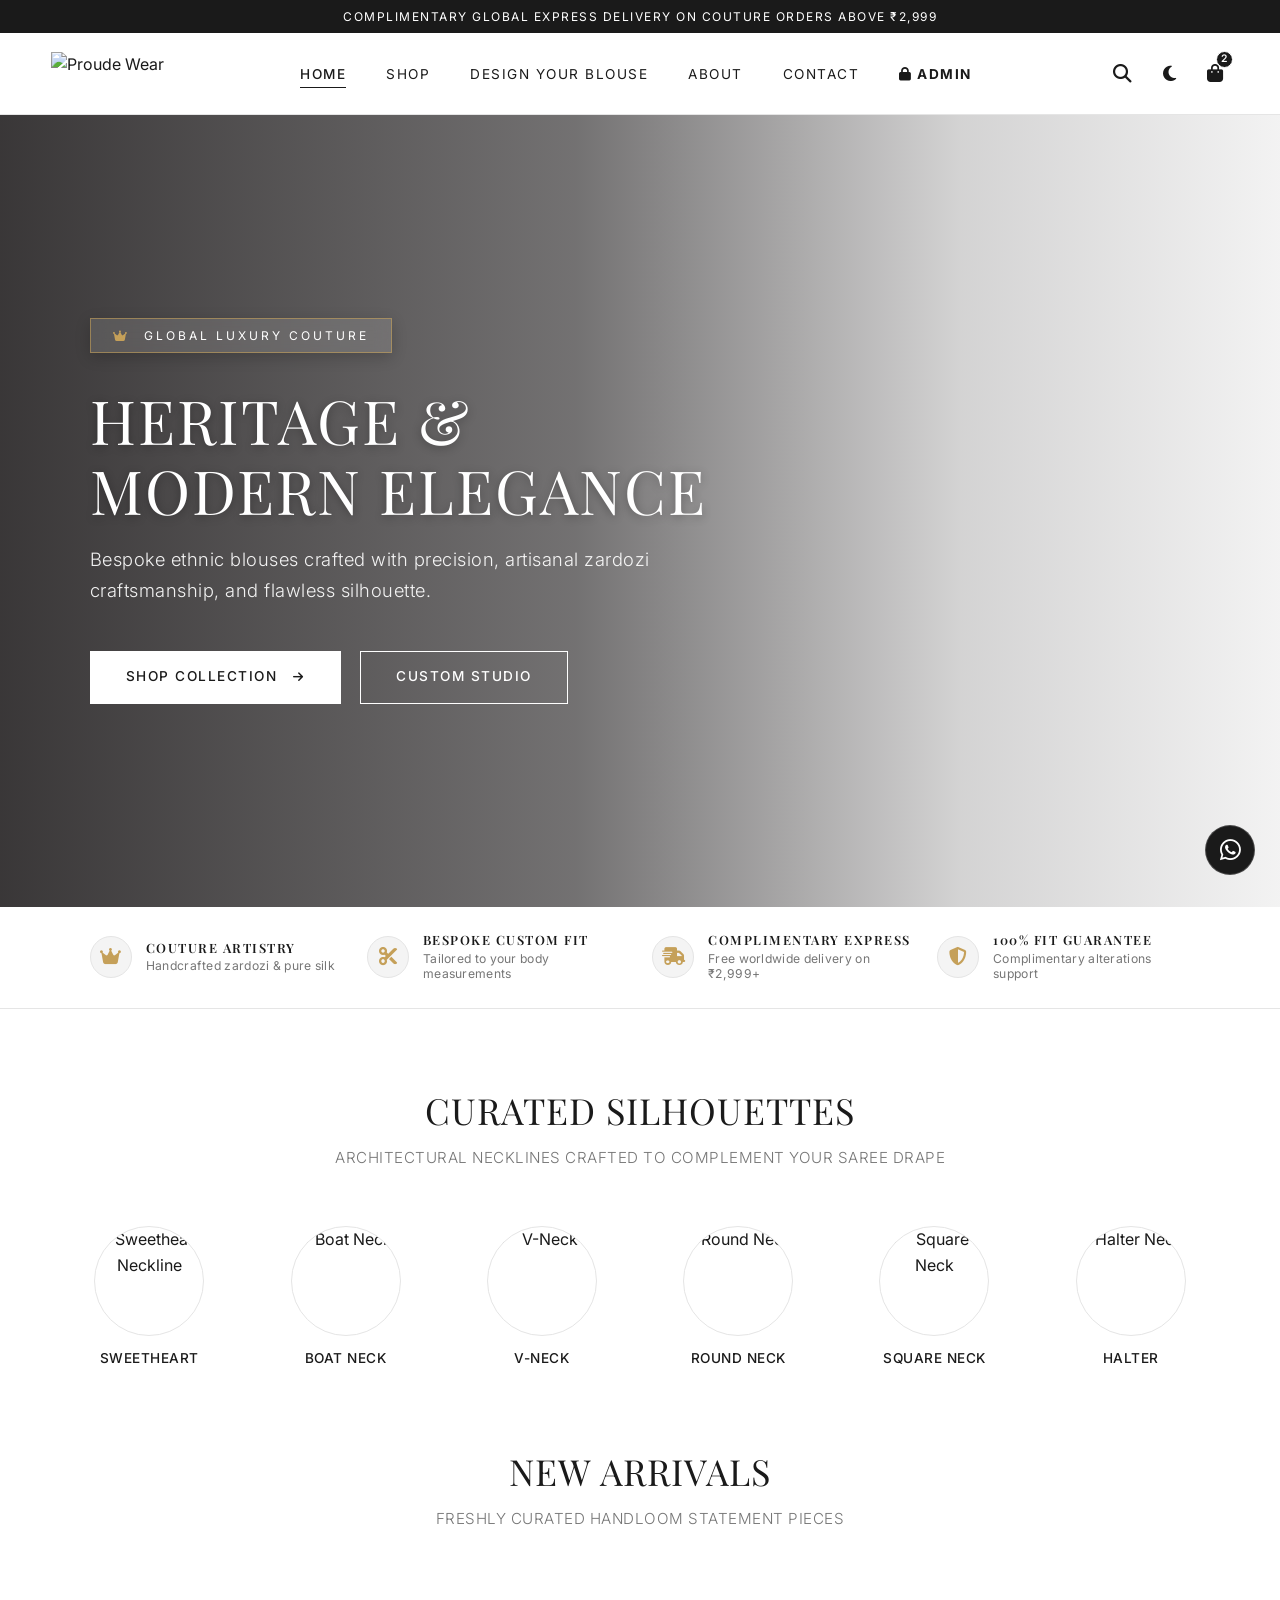
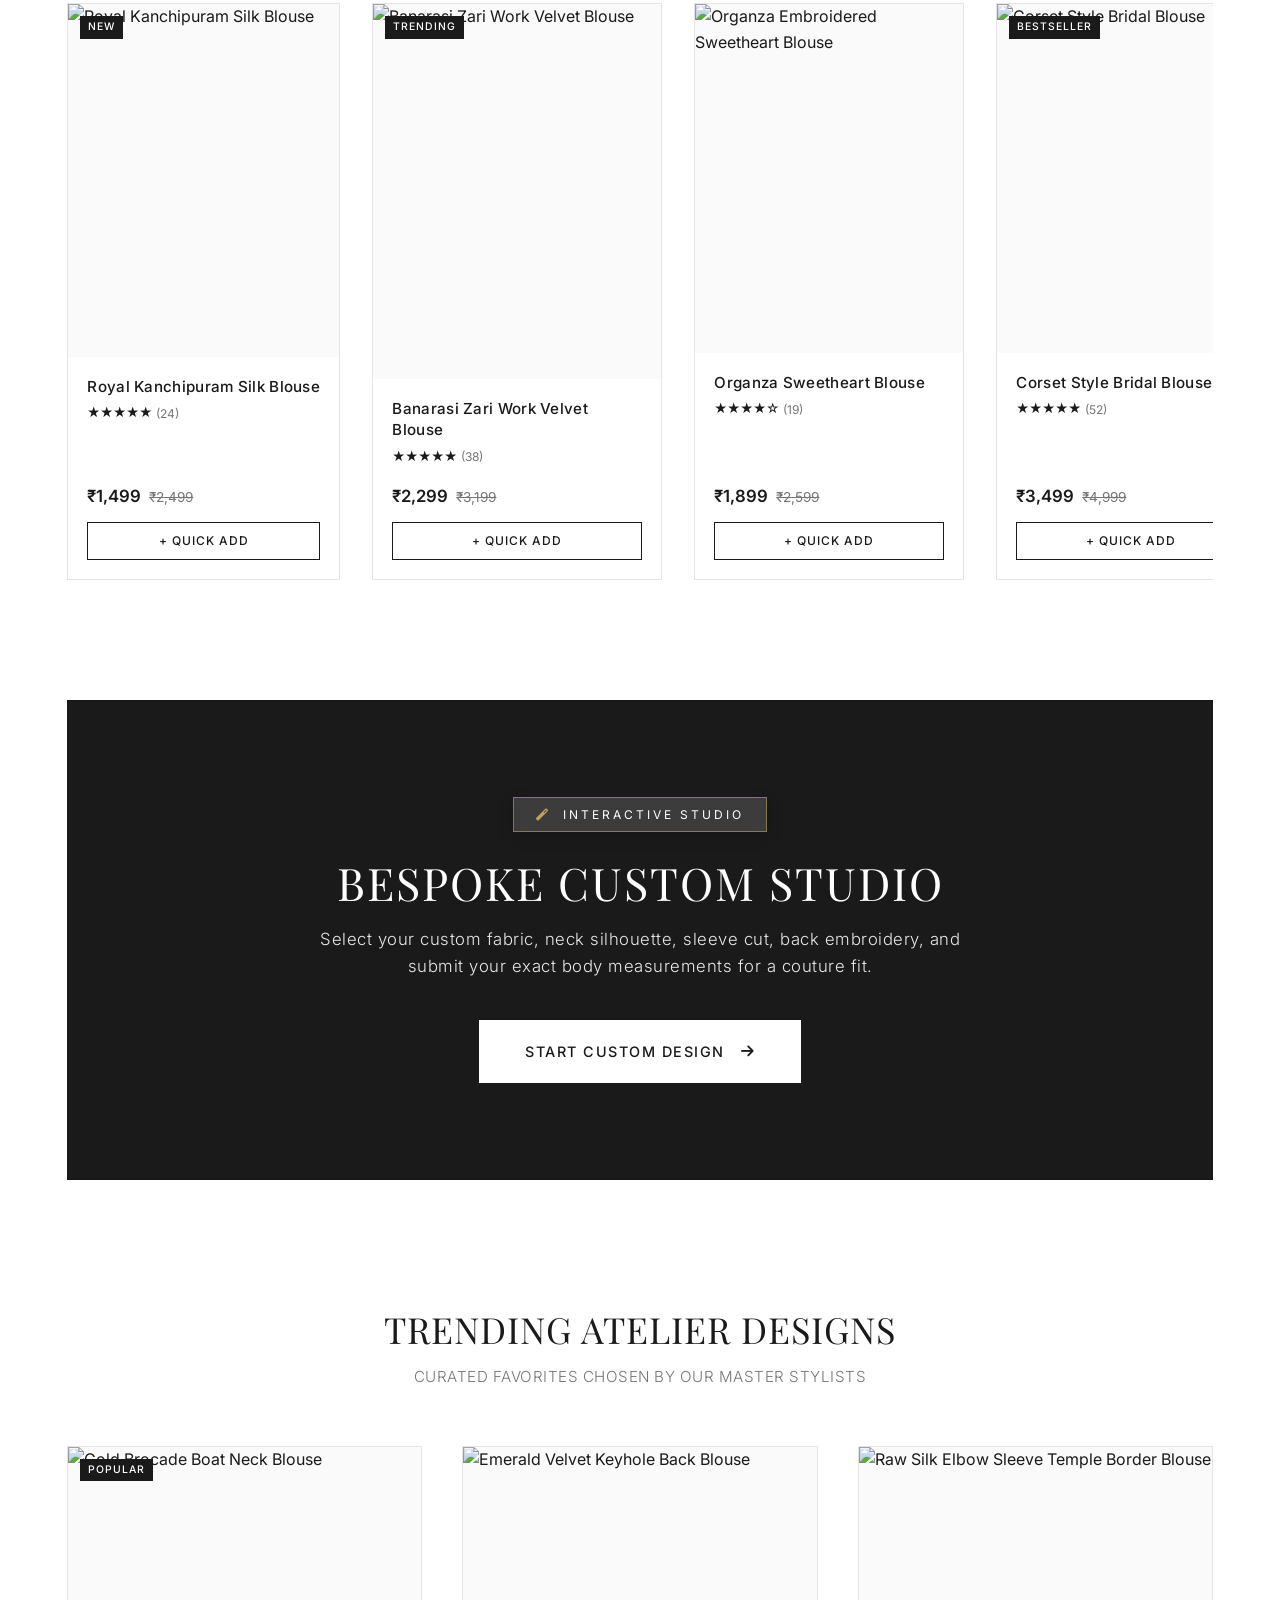
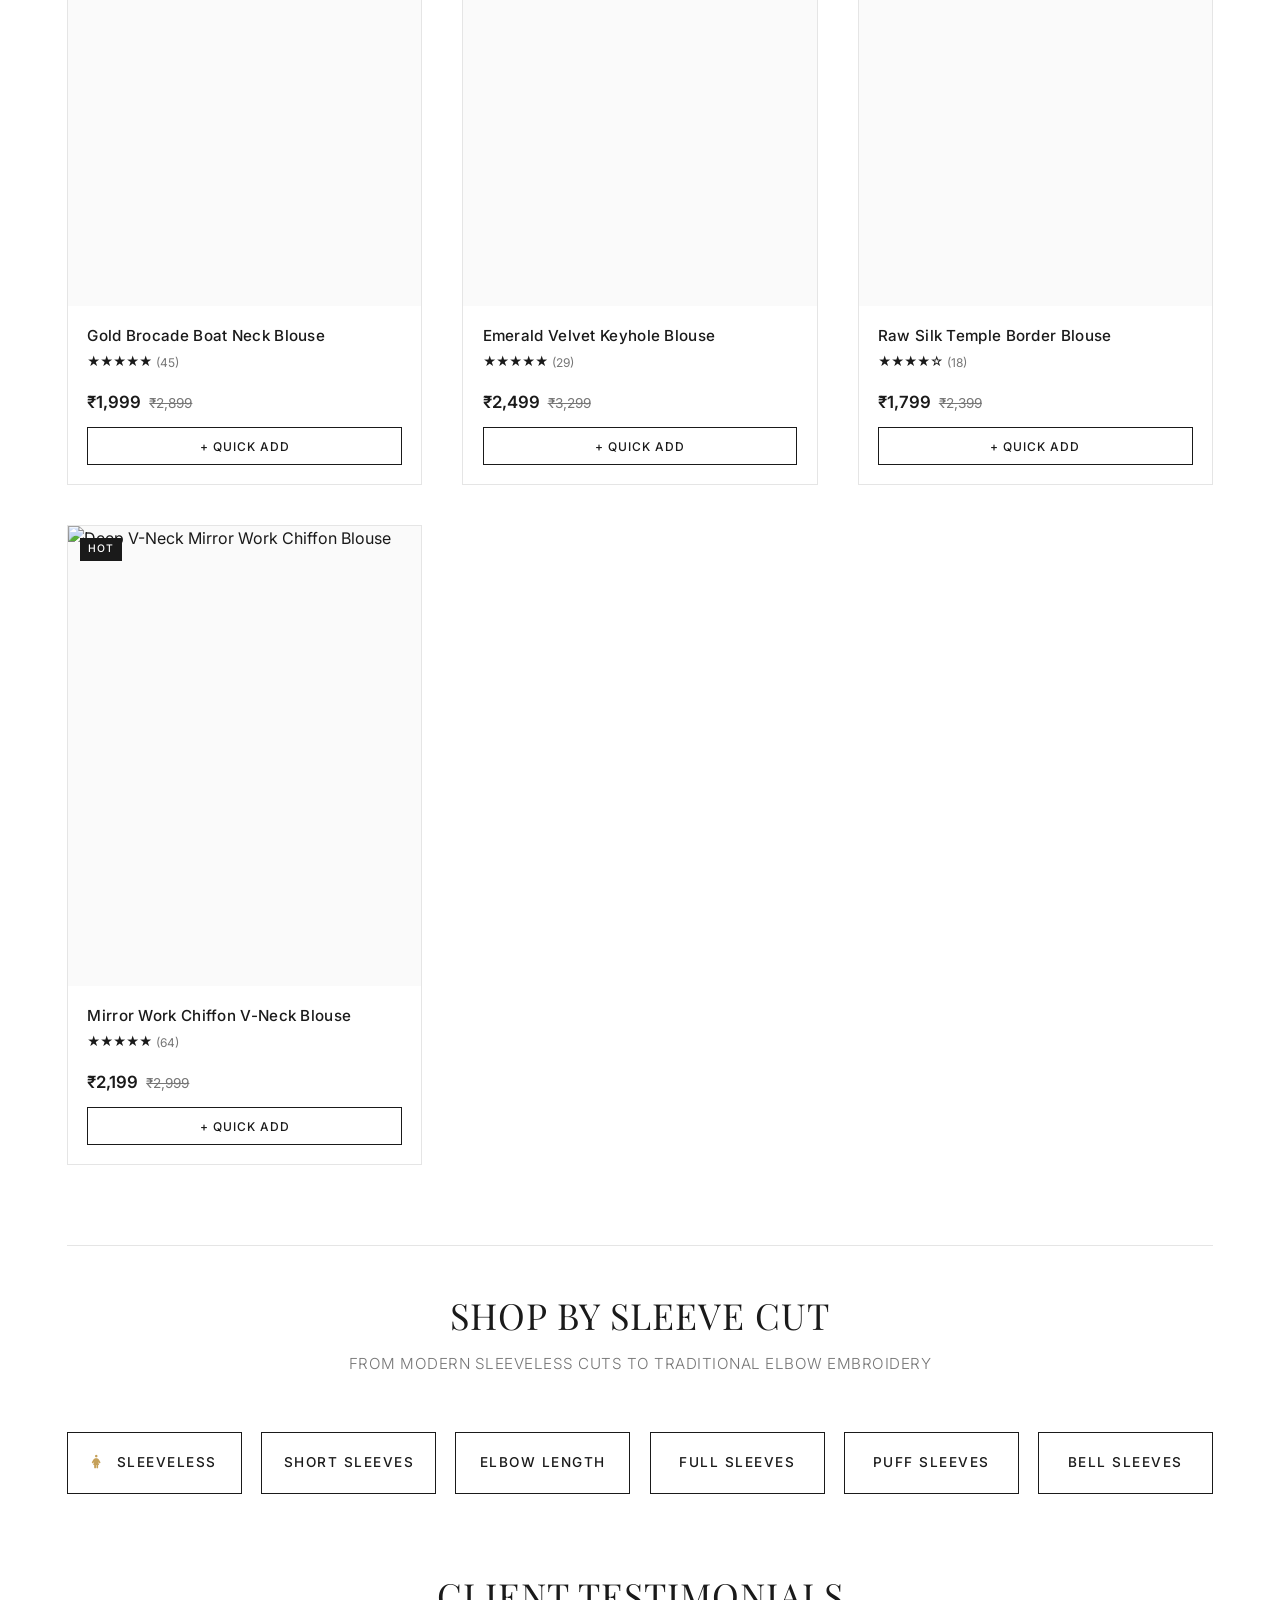
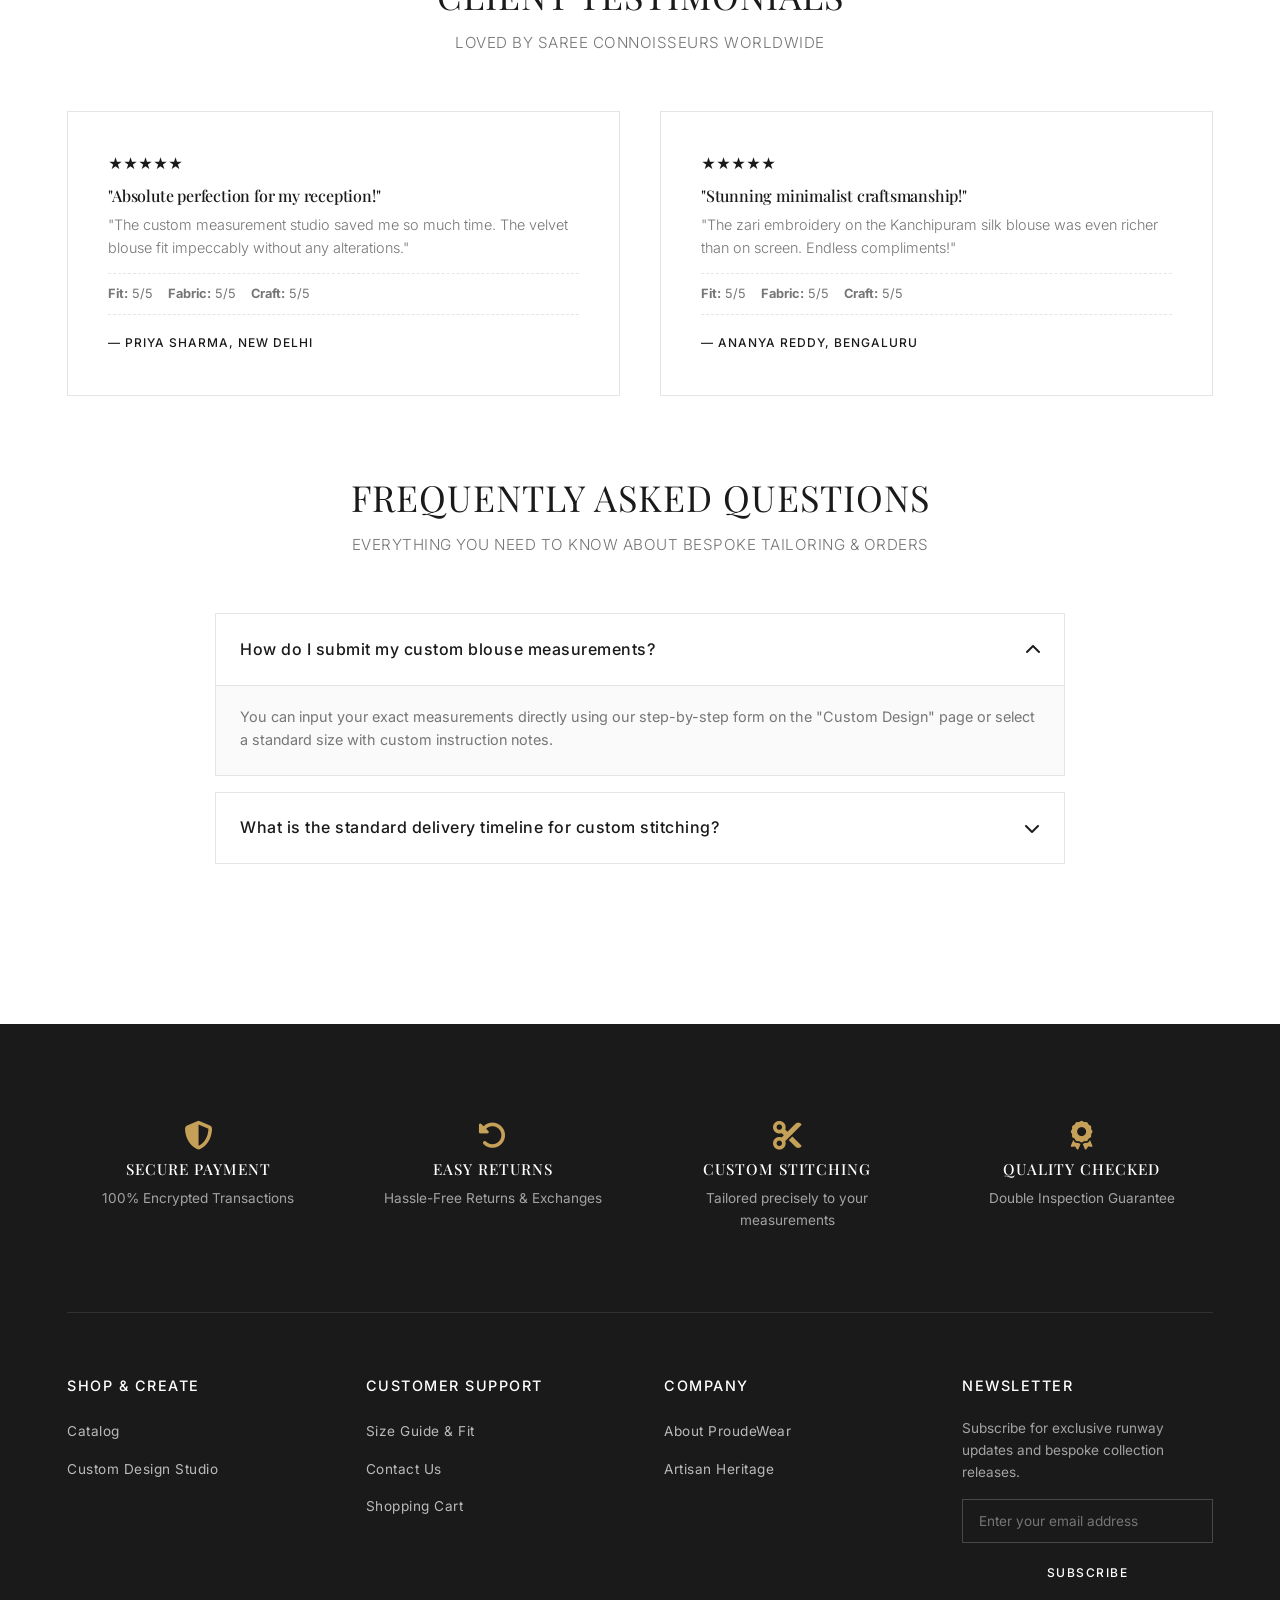
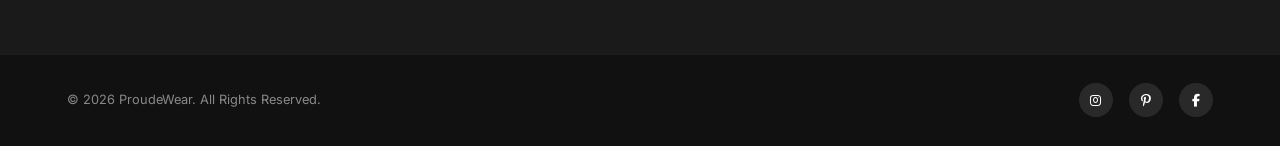
==== index.html @ 66f0e92c "Add files via upload" ====
<!DOCTYPE html>
<html lang="en">

<head>
  <meta charset="UTF-8">
  <meta name="viewport" content="width=device-width, initial-scale=1.0">
  <title>ProudeWear | Global Luxury Custom Saree Blouses & Couture</title>
  <meta name="description"
    content="Discover ProudeWear bespoke saree blouses designed for the modern global aesthetic. High-fashion craftsmanship, minimalist luxury, and perfect custom fitting.">
  <link rel="stylesheet" href="style.css">
  <link rel="stylesheet" href="https://cdnjs.cloudflare.com/ajax/libs/font-awesome/6.4.0/css/all.min.css">
  <style>
    /* Homepage Specific Hero & Banner Styles */
    /* Homepage Specific Hero & Banner Styles */
    .hero-banner {
      position: relative;
      min-height: 88vh;
      background: linear-gradient(90deg, rgba(14, 11, 12, 0.82) 0%, rgba(14, 11, 12, 0.58) 45%, rgba(14, 11, 12, 0.18) 75%, rgba(14, 11, 12, 0.05) 100%),
        url('images/hero-blouse.jpg') right center / cover no-repeat;
      display: flex;
      align-items: center;
      justify-content: flex-start;
      text-align: left;
      color: #FFFFFF;
      padding: 6rem 7%;
    }

    .hero-content {
      max-width: 640px;
      position: relative;
      z-index: 2;
    }

    .hero-tag {
      display: inline-block;
      padding: 7px 22px;
      background: rgba(255, 255, 255, 0.12);
      border: 1px solid rgba(197, 160, 89, 0.6);
      color: #FFFFFF;
      border-radius: 0;
      font-size: 0.75rem;
      letter-spacing: 3px;
      text-transform: uppercase;
      margin-bottom: 2rem;
      backdrop-filter: blur(8px);
      box-shadow: 0 4px 15px rgba(0, 0, 0, 0.2);
    }

    .hero-banner h1 {
      font-size: 3.8rem;
      color: #FFFFFF;
      margin-bottom: 1.2rem;
      letter-spacing: 2px;
      font-weight: 400;
      text-transform: uppercase;
      line-height: 1.15;
      text-shadow: 0 2px 10px rgba(0, 0, 0, 0.3);
    }

    .hero-banner p {
      font-size: 1.15rem;
      color: rgba(255, 255, 255, 0.92);
      margin-bottom: 2.8rem;
      font-weight: 300;
      letter-spacing: 0.5px;
      line-height: 1.7;
    }

    .hero-btns {
      display: flex;
      gap: 1.2rem;
      justify-content: flex-start;
      flex-wrap: wrap;
    }

    .hero-btns .btn-primary {
      background-color: #FFFFFF;
      color: #1A1A1A;
      border-color: #FFFFFF;
    }

    .hero-btns .btn-primary:hover {
      background-color: #1A1A1A;
      color: #FFFFFF;
      border-color: #1A1A1A;
    }

    .hero-btns .btn-secondary {
      background-color: transparent;
      color: #FFFFFF;
      border-color: #FFFFFF;
    }

    .hero-btns .btn-secondary:hover {
      background-color: #FFFFFF;
      color: #1A1A1A;
    }

    /* Luxury Highlights Bar under Hero */
    .luxury-highlights-bar {
      background: var(--ivory);
      border-bottom: 1px solid var(--border-color);
      padding: 1.6rem 1rem;
      transition: var(--transition);
    }

    .highlights-grid {
      display: grid;
      grid-template-columns: repeat(auto-fit, minmax(220px, 1fr));
      gap: 1.5rem;
      align-items: center;
    }

    .highlight-item {
      display: flex;
      align-items: center;
      justify-content: center;
      gap: 14px;
      text-align: left;
    }

    .highlight-icon {
      width: 42px;
      height: 42px;
      border-radius: 50%;
      background: var(--soft-blush);
      border: 1px solid var(--border-color);
      display: flex;
      align-items: center;
      justify-content: center;
      color: var(--antique-gold);
      font-size: 1.15rem;
      flex-shrink: 0;
    }

    .highlight-text h4 {
      font-size: 0.8rem;
      text-transform: uppercase;
      letter-spacing: 1.5px;
      font-weight: 600;
      color: var(--charcoal);
      margin-bottom: 3px;
    }

    .highlight-text p {
      font-size: 0.76rem;
      color: var(--charcoal-muted);
      letter-spacing: 0.3px;
      line-height: 1.3;
    }

    /* Teaser & Big Banner Styles */
    .cta-banner {
      background: #1A1A1A;
      color: #FFFFFF;
      padding: 6rem 2rem;
      border-radius: 0;
      text-align: center;
      border: 1px solid #1A1A1A;
      margin: 6rem 0;
      position: relative;
    }

    .cta-banner h2 {
      color: #FFFFFF;
      font-size: 2.8rem;
      margin-bottom: 1rem;
      letter-spacing: 2px;
      text-transform: uppercase;
      font-weight: 400;
    }

    .teaser-grid {
      display: grid;
      grid-template-columns: repeat(auto-fit, minmax(320px, 1fr));
      gap: 3rem;
      margin: 6rem 0;
    }

    .teaser-card {
      background: #FFFFFF;
      border: 1px solid var(--border-color);
      border-radius: 0;
      padding: 3rem 2rem;
      text-align: center;
      box-shadow: none;
      transition: var(--transition);
      display: flex;
      flex-direction: column;
      align-items: center;
    }

    .teaser-card:hover {
      border-color: #1A1A1A;
    }

    .teaser-icon {
      width: 60px;
      height: 60px;
      border-radius: 50%;
      background: #FAFAFA;
      color: #1A1A1A;
      display: flex;
      align-items: center;
      justify-content: center;
      font-size: 1.4rem;
      margin-bottom: 1.5rem;
      border: 1px solid var(--border-color);
    }

    .how-it-works-grid {
      display: grid;
      grid-template-columns: repeat(auto-fit, minmax(220px, 1fr));
      gap: 2.5rem;
      text-align: center;
    }

    .step-card {
      background: #FFFFFF;
      padding: 2.5rem 1.5rem;
      border-radius: 0;
      border: 1px solid var(--border-color);
      position: relative;
    }

    .step-number {
      position: absolute;
      top: -15px;
      left: 50%;
      transform: translateX(-50%);
      width: 30px;
      height: 30px;
      background: #1A1A1A;
      color: #FFFFFF;
      border-radius: 50%;
      font-weight: 500;
      display: flex;
      align-items: center;
      justify-content: center;
      font-size: 0.8rem;
    }

    .reviews-grid {
      display: grid;
      grid-template-columns: repeat(auto-fit, minmax(300px, 1fr));
      gap: 2.5rem;
    }

    .review-card {
      background: #FFFFFF;
      padding: 2.5rem;
      border-radius: 0;
      border: 1px solid var(--border-color);
      box-shadow: none;
    }

    .review-breakdown {
      display: flex;
      gap: 15px;
      font-size: 0.8rem;
      color: var(--charcoal-muted);
      margin: 14px 0;
      padding: 10px 0;
      border-top: 1px dashed var(--border-color);
      border-bottom: 1px dashed var(--border-color);
    }

    .gallery-preview-grid {
      display: grid;
      grid-template-columns: repeat(auto-fill, minmax(180px, 1fr));
      gap: 1.2rem;
      margin-bottom: 3rem;
    }

    .gallery-preview-item {
      height: 240px;
      border-radius: 0;
      overflow: hidden;
      position: relative;
    }

    .gallery-preview-item img {
      width: 100%;
      height: 100%;
      object-fit: cover;
      transition: var(--transition);
    }

    .gallery-preview-item:hover img {
      transform: scale(1.06);
    }

    @media (max-width: 768px) {
      .hero-banner {
        min-height: 82vh;
        background: linear-gradient(180deg, rgba(14, 11, 12, 0.65) 0%, rgba(14, 11, 12, 0.88) 100%),
          url('images/hero-blouse.jpg') 75% center / cover no-repeat;
        justify-content: center;
        text-align: center;
        padding: 5rem 1.5rem;
      }

      .hero-btns {
        justify-content: center;
      }

      .hero-banner h1 {
        font-size: 2.3rem;
      }

      .hero-banner p {
        font-size: 1rem;
      }

      .cta-banner h2 {
        font-size: 1.8rem;
      }
    }
  </style>
</head>

<body>

  <!-- Announcement Bar -->
  <div class="top-bar">
    Complimentary Global Express Delivery on Couture Orders Above ₹2,999
  </div>

  <!-- Shared Header -->
  <header class="site-header">
    <div class="container header-container">
      <a href="index.html" class="site-logo">
        <img src="images/logo.png" alt="Proude Wear" class="site-logo-img">
      </a>

      <!-- Minimalist Navbar: Shop | Custom Design | About | Contact -->
      <nav>
        <ul class="nav-menu">
          <li><a href="index.html" class="nav-link">Home</a></li>
          <li><a href="shop.html" class="nav-link">Shop</a></li>
          <li><a href="design-your-blouse.html" class="nav-link">Design Your Blouse</a></li>
          <li><a href="about.html" class="nav-link">About</a></li>
          <li><a href="contact.html" class="nav-link">Contact</a></li>
          <li><a href="admin panel/index.html" class="nav-link" style="color: var(--deep-maroon); font-weight: bold;"><i
                class="fas fa-lock"></i> Admin</a></li>
        </ul>
      </nav>

      <!-- Right Header Actions -->
      <div class="header-actions">
        <button class="action-icon trigger-search" aria-label="Search"><i class="fas fa-search"></i></button>
        <button class="action-icon theme-toggle" aria-label="Toggle Dark Mode" style="font-size: 1.1rem;"><i
            class="fas fa-moon"></i></button>
        <a href="cart.html" class="action-icon" aria-label="Cart">
          <i class="fas fa-shopping-bag"></i>
          <span class="badge-count cart-badge">0</span>
        </a>
        <button class="mobile-toggle" aria-label="Toggle Menu"><i class="fas fa-bars"></i></button>
      </div>
    </div>
  </header>

  <main>
    <!-- SECTION 1: HERO BANNER -->
    <section class="hero-banner">
      <div class="hero-content">
        <span class="hero-tag"><i class="fas fa-crown" style="color: #C5A059; margin-right: 8px;"></i> Global Luxury Couture</span>
        <h1>Heritage &amp; Modern Elegance</h1>
        <p>Bespoke ethnic blouses crafted with precision, artisanal zardozi craftsmanship, and flawless silhouette.</p>
        <div class="hero-btns">
          <a href="shop.html" class="btn btn-primary">Shop Collection <i class="fas fa-arrow-right" style="margin-left: 8px; font-size: 0.85em;"></i></a>
          <a href="design-your-blouse.html" class="btn btn-secondary">Custom Studio</a>
        </div>
      </div>
    </section>

    <!-- SECTION 2: LUXURY HIGHLIGHTS STRIP -->
    <section class="luxury-highlights-bar">
      <div class="container">
        <div class="highlights-grid">
          <div class="highlight-item">
            <div class="highlight-icon"><i class="fas fa-crown"></i></div>
            <div class="highlight-text">
              <h4>Couture Artistry</h4>
              <p>Handcrafted zardozi &amp; pure silk</p>
            </div>
          </div>
          <div class="highlight-item">
            <div class="highlight-icon"><i class="fas fa-cut"></i></div>
            <div class="highlight-text">
              <h4>Bespoke Custom Fit</h4>
              <p>Tailored to your body measurements</p>
            </div>
          </div>
          <div class="highlight-item">
            <div class="highlight-icon"><i class="fas fa-truck-fast"></i></div>
            <div class="highlight-text">
              <h4>Complimentary Express</h4>
              <p>Free worldwide delivery on ₹2,999+</p>
            </div>
          </div>
          <div class="highlight-item">
            <div class="highlight-icon"><i class="fas fa-shield-alt"></i></div>
            <div class="highlight-text">
              <h4>100% Fit Guarantee</h4>
              <p>Complimentary alterations support</p>
            </div>
          </div>
        </div>
      </div>
    </section>

    <!-- SECTION 3: SHOP BY NECKLINE (Moved Up for Immediate Visual Discovery) -->
    <section class="container fade-up" style="padding-top: 5rem;">
      <div class="section-heading">
        <h2>Curated Silhouettes</h2>
        <p>Architectural necklines crafted to complement your saree drape</p>
      </div>
      <div class="category-grid">
        <a href="shop.html?neckline=Sweetheart" class="circle-tile">
          <img src="https://images.unsplash.com/photo-1610030469983-98e550d6193c?auto=format&fit=crop&w=300&q=80"
            class="tile-img" alt="Sweetheart Neckline">
          <span>Sweetheart</span>
        </a>
        <a href="shop.html?neckline=Boat%20Neck" class="circle-tile">
          <img src="https://images.unsplash.com/photo-1583391733956-3750e0ff4e8b?auto=format&fit=crop&w=300&q=80"
            class="tile-img" alt="Boat Neck">
          <span>Boat Neck</span>
        </a>
        <a href="shop.html?neckline=V-Neck" class="circle-tile">
          <img src="https://images.unsplash.com/photo-1617627143750-d86bc21e42bb?auto=format&fit=crop&w=300&q=80"
            class="tile-img" alt="V-Neck">
          <span>V-Neck</span>
        </a>
        <a href="shop.html?neckline=Round%20Neck" class="circle-tile">
          <img src="https://images.unsplash.com/photo-1596783074918-c84cb06531ca?auto=format&fit=crop&w=300&q=80"
            class="tile-img" alt="Round Neck">
          <span>Round Neck</span>
        </a>
        <a href="shop.html?neckline=Square%20Neck" class="circle-tile">
          <img src="https://images.unsplash.com/photo-1609357605129-26f69add5d6e?auto=format&fit=crop&w=300&q=80"
            class="tile-img" alt="Square Neck">
          <span>Square Neck</span>
        </a>
        <a href="shop.html?neckline=Halter" class="circle-tile">
          <img src="https://images.unsplash.com/photo-1544441893-675973e31985?auto=format&fit=crop&w=300&q=80"
            class="tile-img" alt="Halter Neck">
          <span>Halter</span>
        </a>
      </div>
    </section>

    <!-- SECTION 4: NEW ARRIVALS -->
    <section class="container fade-up" style="margin-top: 5rem;">
      <div class="section-heading">
        <h2>New Arrivals</h2>
        <p>Freshly curated handloom statement pieces</p>
      </div>
      <div class="scroll-row">
        <!-- Card 1 -->
        <div class="product-card" data-id="BL-101">
          <div class="card-img-wrap">
            <span class="badge">New</span>
            <img src="https://images.unsplash.com/photo-1610030469983-98e550d6193c?auto=format&fit=crop&w=600&q=80"
              alt="Royal Kanchipuram Silk Blouse">
          </div>
          <div class="card-body">
            <h3 class="card-title"><a href="product.html">Royal Kanchipuram Silk Blouse</a></h3>
            <div class="rating-row">
              <span class="stars">★★★★★</span>
              <span class="reviews-count">(24)</span>
            </div>
            <div class="price-row">
              <span class="current-price">₹1,499</span>
              <span class="original-price">₹2,499</span>
            </div>
            <button class="quick-add-btn">+ Quick Add</button>
          </div>
        </div>

        <!-- Card 2 -->
        <div class="product-card" data-id="BL-102">
          <div class="card-img-wrap">
            <span class="badge">Trending</span>
            <img src="https://images.unsplash.com/photo-1583391733956-3750e0ff4e8b?auto=format&fit=crop&w=600&q=80"
              alt="Banarasi Zari Work Velvet Blouse">
          </div>
          <div class="card-body">
            <h3 class="card-title"><a href="product.html">Banarasi Zari Work Velvet Blouse</a></h3>
            <div class="rating-row">
              <span class="stars">★★★★★</span>
              <span class="reviews-count">(38)</span>
            </div>
            <div class="price-row">
              <span class="current-price">₹2,299</span>
              <span class="original-price">₹3,199</span>
            </div>
            <button class="quick-add-btn">+ Quick Add</button>
          </div>
        </div>

        <!-- Card 3 -->
        <div class="product-card" data-id="BL-103">
          <div class="card-img-wrap">
            <img src="https://images.unsplash.com/photo-1617627143750-d86bc21e42bb?auto=format&fit=crop&w=600&q=80"
              alt="Organza Embroidered Sweetheart Blouse">
          </div>
          <div class="card-body">
            <h3 class="card-title"><a href="product.html">Organza Sweetheart Blouse</a></h3>
            <div class="rating-row">
              <span class="stars">★★★★☆</span>
              <span class="reviews-count">(19)</span>
            </div>
            <div class="price-row">
              <span class="current-price">₹1,899</span>
              <span class="original-price">₹2,599</span>
            </div>
            <button class="quick-add-btn">+ Quick Add</button>
          </div>
        </div>

        <!-- Card 4 -->
        <div class="product-card" data-id="BL-104">
          <div class="card-img-wrap">
            <span class="badge">Bestseller</span>
            <img src="https://images.unsplash.com/photo-1596783074918-c84cb06531ca?auto=format&fit=crop&w=600&q=80"
              alt="Corset Style Bridal Blouse">
          </div>
          <div class="card-body">
            <h3 class="card-title"><a href="product.html">Corset Style Bridal Blouse</a></h3>
            <div class="rating-row">
              <span class="stars">★★★★★</span>
              <span class="reviews-count">(52)</span>
            </div>
            <div class="price-row">
              <span class="current-price">₹3,499</span>
              <span class="original-price">₹4,999</span>
            </div>
            <button class="quick-add-btn">+ Quick Add</button>
          </div>
        </div>

        <!-- Card 5 -->
        <div class="product-card" data-id="BL-105">
          <div class="card-img-wrap">
            <img src="https://images.unsplash.com/photo-1609357605129-26f69add5d6e?auto=format&fit=crop&w=600&q=80"
              alt="Georgette Sequence Work V-Neck Blouse">
          </div>
          <div class="card-body">
            <h3 class="card-title"><a href="product.html">Sequence Work V-Neck Blouse</a></h3>
            <div class="rating-row">
              <span class="stars">★★★★☆</span>
              <span class="reviews-count">(16)</span>
            </div>
            <div class="price-row">
              <span class="current-price">₹1,699</span>
              <span class="original-price">₹2,299</span>
            </div>
            <button class="quick-add-btn">+ Quick Add</button>
          </div>
        </div>
      </div>
    </section>

    <!-- SECTION 5: BESPOKE CUSTOM STUDIO CTA BANNER (Moved Up as Mid-Page Hero Break) -->
    <section class="container fade-up">
      <div class="cta-banner">
        <span class="hero-tag" style="background: rgba(255,255,255,0.15); border-color: rgba(197, 160, 89, 0.6); margin-bottom: 1.5rem;"><i class="fas fa-magic" style="color: #C5A059; margin-right: 6px;"></i> Interactive Studio</span>
        <h2>Bespoke Custom Studio</h2>
        <p
          style="font-size: 1.05rem; margin-bottom: 2.5rem; max-width: 650px; margin-left: auto; margin-right: auto; font-weight: 300; letter-spacing: 0.5px; color: rgba(255,255,255,0.9);">
          Select your custom fabric, neck silhouette, sleeve cut, back embroidery, and submit your exact body
          measurements for a couture fit.
        </p>
        <a href="design-your-blouse.html" class="btn btn-primary btn-lg"
          style="background: #FFFFFF; color: #1A1A1A; border-color: #FFFFFF;">START CUSTOM DESIGN <i class="fas fa-arrow-right" style="margin-left: 8px;"></i></a>
      </div>
    </section>

    <!-- SECTION 6: TRENDING DESIGNS & SLEEVE SELECTION -->
    <section class="container" id="designs" style="padding-top: 2rem;">
      <div class="section-heading">
        <h2>Trending Atelier Designs</h2>
        <p>Curated favorites chosen by our master stylists</p>
      </div>
      <div style="display: grid; grid-template-columns: repeat(auto-fill, minmax(260px, 1fr)); gap: 2.5rem;">
        <!-- Card 1 -->
        <div class="product-card" data-id="BL-201">
          <div class="card-img-wrap">
            <span class="badge">Popular</span>
            <img src="https://images.unsplash.com/photo-1610030469983-98e550d6193c?auto=format&fit=crop&w=600&q=80"
              alt="Gold Brocade Boat Neck Blouse">
          </div>
          <div class="card-body">
            <h3 class="card-title"><a href="product.html">Gold Brocade Boat Neck Blouse</a></h3>
            <div class="rating-row"><span class="stars">★★★★★</span><span class="reviews-count">(45)</span></div>
            <div class="price-row"><span class="current-price">₹1,999</span><span class="original-price">₹2,899</span>
            </div>
            <button class="quick-add-btn">+ Quick Add</button>
          </div>
        </div>
        <!-- Card 2 -->
        <div class="product-card" data-id="BL-202">
          <div class="card-img-wrap">
            <img src="https://images.unsplash.com/photo-1583391733956-3750e0ff4e8b?auto=format&fit=crop&w=600&q=80"
              alt="Emerald Velvet Keyhole Back Blouse">
          </div>
          <div class="card-body">
            <h3 class="card-title"><a href="product.html">Emerald Velvet Keyhole Blouse</a></h3>
            <div class="rating-row"><span class="stars">★★★★★</span><span class="reviews-count">(29)</span></div>
            <div class="price-row"><span class="current-price">₹2,499</span><span class="original-price">₹3,299</span>
            </div>
            <button class="quick-add-btn">+ Quick Add</button>
          </div>
        </div>
        <!-- Card 3 -->
        <div class="product-card" data-id="BL-203">
          <div class="card-img-wrap">
            <img src="https://images.unsplash.com/photo-1617627143750-d86bc21e42bb?auto=format&fit=crop&w=600&q=80"
              alt="Raw Silk Elbow Sleeve Temple Border Blouse">
          </div>
          <div class="card-body">
            <h3 class="card-title"><a href="product.html">Raw Silk Temple Border Blouse</a></h3>
            <div class="rating-row"><span class="stars">★★★★☆</span><span class="reviews-count">(18)</span></div>
            <div class="price-row"><span class="current-price">₹1,799</span><span class="original-price">₹2,399</span>
            </div>
            <button class="quick-add-btn">+ Quick Add</button>
          </div>
        </div>
        <!-- Card 4 -->
        <div class="product-card" data-id="BL-204">
          <div class="card-img-wrap">
            <span class="badge">Hot</span>
            <img src="https://images.unsplash.com/photo-1596783074918-c84cb06531ca?auto=format&fit=crop&w=600&q=80"
              alt="Deep V-Neck Mirror Work Chiffon Blouse">
          </div>
          <div class="card-body">
            <h3 class="card-title"><a href="product.html">Mirror Work Chiffon V-Neck Blouse</a></h3>
            <div class="rating-row"><span class="stars">★★★★★</span><span class="reviews-count">(64)</span></div>
            <div class="price-row"><span class="current-price">₹2,199</span><span class="original-price">₹2,999</span>
            </div>
            <button class="quick-add-btn">+ Quick Add</button>
          </div>
        </div>
      </div>

      <!-- Shop by Sleeve Sub-section -->
      <div style="margin-top: 5rem; padding-top: 3rem; border-top: 1px solid var(--border-color);">
        <div class="section-heading">
          <h2>Shop by Sleeve Cut</h2>
          <p>From modern sleeveless cuts to traditional elbow embroidery</p>
        </div>
        <div style="display: grid; grid-template-columns: repeat(auto-fit, minmax(150px, 1fr)); gap: 1.2rem;">
          <a href="shop.html?sleeve=Sleeveless" class="btn btn-secondary" style="padding: 1.2rem 1rem;"><i class="fas fa-female" style="margin-right: 6px; color: var(--antique-gold);"></i> Sleeveless</a>
          <a href="shop.html?sleeve=Short" class="btn btn-secondary" style="padding: 1.2rem 1rem;">Short Sleeves</a>
          <a href="shop.html?sleeve=Elbow" class="btn btn-secondary" style="padding: 1.2rem 1rem;">Elbow Length</a>
          <a href="shop.html?sleeve=Full" class="btn btn-secondary" style="padding: 1.2rem 1rem;">Full Sleeves</a>
          <a href="shop.html?sleeve=Puff" class="btn btn-secondary" style="padding: 1.2rem 1rem;">Puff Sleeves</a>
          <a href="shop.html?sleeve=Bell" class="btn btn-secondary" style="padding: 1.2rem 1rem;">Bell Sleeves</a>
        </div>
      </div>
    </section>

    <!-- SECTION 7: CUSTOMER REVIEWS -->
    <section class="container fade-up" style="padding-top: 5rem;">
      <div class="section-heading">
        <h2>Client Testimonials</h2>
        <p>Loved by saree connoisseurs worldwide</p>
      </div>
      <div class="reviews-grid">
        <div class="review-card">
          <div class="stars" style="color: #1A1A1A; font-size: 0.9rem; margin-bottom: 10px;">★★★★★</div>
          <h4 style="margin-bottom: 8px; font-weight: 500;">"Absolute perfection for my reception!"</h4>
          <p style="font-size: 0.9rem; color: var(--charcoal-muted); font-weight: 300;">"The custom measurement studio
            saved me so much time. The velvet blouse fit impeccably without any alterations."</p>
          <div class="review-breakdown">
            <span><strong>Fit:</strong> 5/5</span>
            <span><strong>Fabric:</strong> 5/5</span>
            <span><strong>Craft:</strong> 5/5</span>
          </div>
          <small
            style="color: #1A1A1A; font-weight: 500; text-transform: uppercase; letter-spacing: 1px; font-size: 0.75rem;">—
            Priya Sharma, New Delhi</small>
        </div>

        <div class="review-card">
          <div class="stars" style="color: #1A1A1A; font-size: 0.9rem; margin-bottom: 10px;">★★★★★</div>
          <h4 style="margin-bottom: 8px; font-weight: 500;">"Stunning minimalist craftsmanship!"</h4>
          <p style="font-size: 0.9rem; color: var(--charcoal-muted); font-weight: 300;">"The zari embroidery on the
            Kanchipuram silk blouse was even richer than on screen. Endless compliments!"</p>
          <div class="review-breakdown">
            <span><strong>Fit:</strong> 5/5</span>
            <span><strong>Fabric:</strong> 5/5</span>
            <span><strong>Craft:</strong> 5/5</span>
          </div>
          <small
            style="color: #1A1A1A; font-weight: 500; text-transform: uppercase; letter-spacing: 1px; font-size: 0.75rem;">—
            Ananya Reddy, Bengaluru</small>
        </div>
      </div>
    </section>

    <!-- SECTION 8: FAQ ACCORDION -->
    <section class="container fade-up" style="margin-top: 5rem; margin-bottom: 4rem;">
      <div class="section-heading">
        <h2>Frequently Asked Questions</h2>
        <p>Everything you need to know about bespoke tailoring &amp; orders</p>
      </div>
      <div class="accordion">
        <div class="accordion-item active">
          <div class="accordion-header">
            <span>How do I submit my custom blouse measurements?</span>
            <i class="fas fa-chevron-down"></i>
          </div>
          <div class="accordion-content">
            You can input your exact measurements directly using our step-by-step form on the "Custom Design" page or
            select a standard size with custom instruction notes.
          </div>
        </div>

        <div class="accordion-item">
          <div class="accordion-header">
            <span>What is the standard delivery timeline for custom stitching?</span>
            <i class="fas fa-chevron-down"></i>
          </div>
          <div class="accordion-content">
            Ready-to-wear blouses are dispatched within 24-48 hours. Custom stitched blouses take 5 to 7 business days
            to craft, inspect, and ship.
          </div>
        </div>
      </div>
    </section>
  </main>

  <!-- Search Modal -->
  <div class="search-modal" id="searchModal">
    <div class="search-box-card">
      <div style="display: flex; justify-content: space-between; align-items: center; margin-bottom: 1.5rem;">
        <h3 style="font-size: 1.2rem; text-transform: uppercase; letter-spacing: 1px;">Search Catalog</h3>
        <button id="closeSearchModal" style="font-size: 1.5rem; color: var(--charcoal-muted);">&times;</button>
      </div>
      <input type="text" placeholder="Search by fabric, neckline, style (e.g. Silk, Boat Neck)...">
    </div>
  </div>

  <!-- Floating WhatsApp Button -->
  <a href="https://wa.me/9111752952" class="whatsapp-float" target="_blank" aria-label="Chat on WhatsApp">
    <i class="fab fa-whatsapp"></i>
  </a>

  <!-- Shared Minimalist Footer -->
  <footer class="site-footer">
    <div class="container">
      <div class="trust-badges-row">
        <div class="trust-badge-item">
          <i class="fas fa-shield-alt"></i>
          <h4>Secure Payment</h4>
          <p>100% Encrypted Transactions</p>
        </div>
        <div class="trust-badge-item">
          <i class="fas fa-undo-alt"></i>
          <h4>Easy Returns</h4>
          <p>Hassle-Free Returns & Exchanges</p>
        </div>
        <div class="trust-badge-item">
          <i class="fas fa-cut"></i>
          <h4>Custom Stitching</h4>
          <p>Tailored precisely to your measurements</p>
        </div>
        <div class="trust-badge-item">
          <i class="fas fa-award"></i>
          <h4>Quality Checked</h4>
          <p>Double Inspection Guarantee</p>
        </div>
      </div>

      <div class="footer-grid">
        <div class="footer-col">
          <h3>Shop & Create</h3>
          <ul class="footer-links">
            <li><a href="shop.html">Catalog</a></li>
            <li><a href="design-your-blouse.html">Custom Design Studio</a></li>
          </ul>
        </div>

        <div class="footer-col">
          <h3>Customer Support</h3>
          <ul class="footer-links">
            <li><a href="size-guide.html">Size Guide & Fit</a></li>
            <li><a href="contact.html">Contact Us</a></li>
            <li><a href="cart.html">Shopping Cart</a></li>
          </ul>
        </div>

        <div class="footer-col">
          <h3>Company</h3>
          <ul class="footer-links">
            <li><a href="about.html">About ProudeWear</a></li>
            <li><a href="about.html#craftsmanship">Artisan Heritage</a></li>
          </ul>
        </div>

        <div class="footer-col">
          <h3>Newsletter</h3>
          <p style="font-size: 0.85rem; color: rgba(255,255,255,0.6); margin-bottom: 1rem;">
            Subscribe for exclusive runway updates and bespoke collection releases.
          </p>
          <div class="newsletter-form">
            <input type="email" placeholder="Enter your email address">
            <button class="btn btn-accent btn-sm" onclick="showToast('Subscribed to ProudeWear!')">Subscribe</button>
          </div>
        </div>
      </div>
    </div>

    <div class="footer-bottom">
      <div class="container footer-bottom-container">
        <p>&copy; 2026 ProudeWear. All Rights Reserved.</p>
        <div class="social-links">
          <a href="#" aria-label="Instagram"><i class="fab fa-instagram"></i></a>
          <a href="#" aria-label="Pinterest"><i class="fab fa-pinterest-p"></i></a>
          <a href="#" aria-label="Facebook"><i class="fab fa-facebook-f"></i></a>
        </div>
      </div>
    </div>
  </footer>

  <script src="script.js"></script>
</body>

</html>
---- style.css ----
/* ==========================================================================
   PROUDEWEAR - GLOBAL LUXURY & MINIMALIST DESIGN SYSTEM
   Brand Aesthetic: High Fashion, Zara-like Minimalist Elegance
   ========================================================================== */

@import url('https://fonts.googleapis.com/css2?family=Playfair+Display:ital,wght@0,400..900;1,400..900&family=Inter:wght@300;400;500;600;700&display=swap');

/* CSS Variables */
:root {
  --deep-maroon: #1A1A1A;
  --maroon-hover: #000000;
  --antique-gold: #C5A059;
  --gold-hover: #A8823B;
  --gold-light: #F7F7F7;
  --ivory: #FFFFFF;
  --charcoal: #1A1A1A;
  --charcoal-muted: #767676;
  --soft-blush: #F4F4F4;
  --white: #FFFFFF;
  --border-color: #E5E5E5;
  --success-green: #2E7D32;
  --whatsapp-green: #1A1A1A;

  --font-heading: 'Playfair Display', Georgia, serif;
  --font-body: 'Inter', system-ui, -apple-system, sans-serif;

  --shadow-sm: none;
  --shadow-md: 0 4px 16px rgba(0, 0, 0, 0.04);
  --shadow-lg: 0 12px 30px rgba(0, 0, 0, 0.08);
  --radius-sm: 0px;
  --radius-md: 0px;
  --radius-lg: 0px;
  --radius-full: 9999px;

  --transition: all 0.25s ease-in-out;
}

/* Dark Mode Variables */
:root[data-theme="dark"] {
  --ivory: #121212;
  --charcoal: #F4F4F4;
  --white: #1E1E1E;
  --soft-blush: #2A2A2A;
  --border-color: #333333;
  --charcoal-muted: #A0A0A0;
  --gold-light: #2A2A2A;
}

/* Smooth Scroll Animations */
.fade-up {
  opacity: 0;
  transform: translateY(30px);
  transition: opacity 0.8s ease-out, transform 0.8s ease-out;
}

.fade-up.visible {
  opacity: 1;
  transform: translateY(0);
}

/* Reset & Global Base */
*,
*::before,
*::after {
  box-sizing: border-box;
  margin: 0;
  padding: 0;
}

html {
  scroll-behavior: smooth;
  font-size: 16px;
}

body {
  font-family: var(--font-body);
  background-color: var(--ivory);
  color: var(--charcoal);
  line-height: 1.6;
  overflow-x: hidden;
  display: flex;
  flex-direction: column;
  min-height: 100vh;
  -webkit-font-smoothing: antialiased;
}

main {
  flex: 1;
}

a {
  color: inherit;
  text-decoration: none;
  transition: var(--transition);
}

img {
  max-width: 100%;
  height: auto;
  display: block;
}

button,
input,
select,
textarea {
  font-family: inherit;
  font-size: inherit;
  outline: none;
}

button {
  cursor: pointer;
  border: none;
  background: none;
}

/* Container */
.container {
  width: 92%;
  max-width: 1320px;
  margin: 0 auto;
  padding: 0 1rem;
}

/* Typography Helpers */
h1,
h2,
h3,
h4,
h5,
h6 {
  font-family: var(--font-heading);
  color: var(--charcoal);
  font-weight: 500;
  line-height: 1.2;
  letter-spacing: -0.2px;
}

.text-gold {
  color: var(--antique-gold);
}

.text-maroon {
  color: var(--charcoal);
}

.text-muted {
  color: var(--charcoal-muted);
}

/* Section Heading */
.section-heading {
  text-align: center;
  margin-bottom: 3.5rem;
  position: relative;
}

.section-heading h2 {
  font-size: 2.25rem;
  letter-spacing: 1px;
  text-transform: uppercase;
  position: relative;
  display: inline-block;
  font-weight: 400;
  padding-bottom: 8px;
}

.section-heading p {
  color: var(--charcoal-muted);
  font-size: 0.95rem;
  margin-top: 6px;
  font-style: normal;
  letter-spacing: 0.5px;
  text-transform: uppercase;
  font-weight: 300;
}

/* Buttons System - Minimalist Luxury */
.btn {
  display: inline-flex;
  align-items: center;
  justify-content: center;
  gap: 8px;
  padding: 0.9rem 2.2rem;
  font-weight: 500;
  font-size: 0.85rem;
  letter-spacing: 1.5px;
  border-radius: 0;
  transition: var(--transition);
  text-transform: uppercase;
  white-space: nowrap;
}

.btn-primary {
  background-color: #1A1A1A;
  color: #FFFFFF;
  border: 1px solid #1A1A1A;
  box-shadow: none;
}

.btn-primary:hover {
  background-color: #FFFFFF;
  border-color: #1A1A1A;
  color: #1A1A1A;
}

.btn-secondary {
  background-color: transparent;
  color: #1A1A1A;
  border: 1px solid #1A1A1A;
}

.btn-secondary:hover {
  background-color: #1A1A1A;
  color: #FFFFFF;
  border-color: #1A1A1A;
}

.btn-accent {
  background-color: #1A1A1A;
  color: #FFFFFF;
  border: 1px solid #1A1A1A;
  font-weight: 500;
}

.btn-accent:hover {
  background-color: #FFFFFF;
  color: #1A1A1A;
  border-color: #1A1A1A;
}

.btn-sm {
  padding: 0.55rem 1.4rem;
  font-size: 0.75rem;
}

.btn-lg {
  padding: 1.2rem 2.8rem;
  font-size: 0.9rem;
}

/* Filter Chip / Pill Buttons */
.chip-btn {
  display: inline-flex;
  align-items: center;
  gap: 6px;
  padding: 0.5rem 1.4rem;
  border-radius: 0;
  background-color: #FFFFFF;
  border: 1px solid var(--border-color);
  color: var(--charcoal);
  font-size: 0.85rem;
  font-weight: 400;
  letter-spacing: 0.5px;
  transition: var(--transition);
}

.chip-btn:hover,
.chip-btn.active {
  background-color: #1A1A1A;
  color: #FFFFFF;
  border-color: #1A1A1A;
}

.chip-btn .close-chip {
  font-size: 1.1rem;
  line-height: 1;
  margin-left: 4px;
}

/* Product Grid & Scroll Row */
.scroll-row {
  display: grid;
  grid-template-columns: repeat(auto-fill, minmax(240px, 1fr));
  gap: 2rem;
}

@media (max-width: 992px) {
  .scroll-row {
    display: flex;
    overflow-x: auto;
    scroll-snap-type: x mandatory;
    gap: 1.5rem;
    padding-bottom: 1rem;
    -webkit-overflow-scrolling: touch;
  }

  .scroll-row::-webkit-scrollbar {
    display: none;
    /* Hide scrollbar for Chrome, Safari and Opera */
  }

  .scroll-row>.product-card {
    min-width: 280px;
    scroll-snap-align: start;
    flex-shrink: 0;
  }
}

/* Category Grid & Circle Tiles */
.category-grid {
  display: grid;
  grid-template-columns: repeat(auto-fill, minmax(160px, 1fr));
  gap: 2rem;
  text-align: center;
  justify-content: center;
}

.circle-tile {
  display: flex;
  flex-direction: column;
  align-items: center;
  gap: 1rem;
  transition: var(--transition);
}

.circle-tile .tile-img {
  width: 150px;
  height: 150px;
  border-radius: 50%;
  object-fit: cover;
  border: 1px solid var(--border-color);
  transition: var(--transition);
}

.circle-tile:hover .tile-img {
  border-color: var(--charcoal);
  transform: scale(1.05);
}

.circle-tile span {
  font-size: 0.95rem;
  font-weight: 500;
  color: var(--charcoal);
  text-transform: uppercase;
  letter-spacing: 1px;
}

/* Product Card Component - Minimalist High Fashion */
.product-card {
  background-color: var(--white);
  border-radius: 0;
  overflow: hidden;
  border: 1px solid var(--border-color);
  box-shadow: none;
  transition: var(--transition);
  display: flex;
  flex-direction: column;
  position: relative;
}

.product-card:hover {
  border-color: #1A1A1A;
}

.product-card .card-img-wrap {
  position: relative;
  width: 100%;
  padding-top: 130%;
  /* Aspect Ratio */
  overflow: hidden;
  background-color: #FAFAFA;
}

.product-card .card-img-wrap img {
  position: absolute;
  top: 0;
  left: 0;
  width: 100%;
  height: 100%;
  object-fit: cover;
  transition: transform 0.6s ease;
}

.product-card:hover .card-img-wrap img {
  transform: scale(1.05);
}

.product-card .badge {
  position: absolute;
  top: 12px;
  left: 12px;
  background: #1A1A1A;
  color: #FFFFFF;
  font-size: 0.65rem;
  font-weight: 500;
  padding: 3px 8px;
  border-radius: 0;
  text-transform: uppercase;
  letter-spacing: 1px;
  z-index: 2;
}

.product-card .wishlist-btn {
  position: absolute;
  top: 12px;
  right: 12px;
  width: 34px;
  height: 34px;
  border-radius: 50%;
  background: rgba(255, 255, 255, 0.85);
  backdrop-filter: blur(4px);
  display: flex;
  align-items: center;
  justify-content: center;
  color: var(--charcoal);
  transition: var(--transition);
  z-index: 2;
  border: 1px solid var(--border-color);
}

.product-card .wishlist-btn:hover,
.product-card .wishlist-btn.active {
  background: #1A1A1A;
  color: #FFFFFF;
  border-color: #1A1A1A;
}

.product-card .card-body {
  padding: 1.2rem;
  display: flex;
  flex-direction: column;
  flex-grow: 1;
}

.product-card .card-title {
  font-family: var(--font-body);
  font-size: 0.95rem;
  font-weight: 500;
  color: var(--charcoal);
  margin-bottom: 6px;
  line-height: 1.4;
  letter-spacing: 0.3px;
}

.product-card .card-title a:hover {
  color: var(--antique-gold);
}

.product-card .rating-row {
  display: flex;
  align-items: center;
  gap: 4px;
  margin-bottom: 8px;
  font-size: 0.8rem;
}

.product-card .stars {
  color: var(--charcoal);
}

.product-card .reviews-count {
  color: var(--charcoal-muted);
  font-size: 0.75rem;
}

.product-card .price-row {
  display: flex;
  align-items: baseline;
  gap: 8px;
  margin-top: auto;
  padding-top: 8px;
}

.product-card .current-price {
  font-size: 1.05rem;
  font-weight: 600;
  color: var(--charcoal);
}

.product-card .original-price {
  font-size: 0.85rem;
  color: var(--charcoal-muted);
  text-decoration: line-through;
}

.product-card .quick-add-btn {
  margin-top: 12px;
  width: 100%;
  padding: 0.65rem;
  background-color: #FFFFFF;
  color: #1A1A1A;
  border: 1px solid #1A1A1A;
  font-weight: 500;
  border-radius: 0;
  transition: var(--transition);
  font-size: 0.75rem;
  letter-spacing: 1px;
  text-transform: uppercase;
}

.product-card .quick-add-btn:hover {
  background-color: #1A1A1A;
  color: #FFFFFF;
}

/* Header Component */
.site-header {
  position: sticky;
  top: 0;
  left: 0;
  width: 100%;
  background-color: #FFFFFF;
  border-bottom: 1px solid var(--border-color);
  z-index: 1000;
  transition: var(--transition);
}

.site-header.scrolled {
  border-bottom-color: #1A1A1A;
}

.top-bar {
  background-color: #1A1A1A;
  color: #FFFFFF;
  font-size: 0.75rem;
  padding: 7px 0;
  text-align: center;
  letter-spacing: 1.5px;
  text-transform: uppercase;
  font-weight: 400;
}

.header-container {
  display: flex;
  align-items: center;
  justify-content: space-between;
  padding: 1.2rem 0;
}

.site-logo {
  display: inline-flex;
  align-items: center;
  text-decoration: none;
}

.site-logo-img {
  height: 42px;
  width: auto;
  max-width: 220px;
  object-fit: contain;
  display: block;
  transition: transform 0.25s ease, opacity 0.25s ease;
}

.site-logo:hover .site-logo-img {
  opacity: 0.9;
  transform: scale(1.02);
}

[data-theme="dark"] .site-logo-img {
  filter: invert(1) brightness(1.2);
}

.site-logo span {
  font-family: var(--font-heading);
  color: var(--charcoal-muted);
  font-style: italic;
  font-weight: 300;
  font-size: 1.4rem;
}

.nav-menu {
  display: flex;
  align-items: center;
  gap: 2.5rem;
  list-style: none;
}

.nav-link {
  font-size: 0.85rem;
  font-weight: 400;
  color: var(--charcoal);
  padding: 4px 0;
  position: relative;
  letter-spacing: 1.5px;
  text-transform: uppercase;
}

.nav-link::after {
  content: '';
  position: absolute;
  bottom: -2px;
  left: 0;
  width: 0;
  height: 1px;
  background-color: #1A1A1A;
  transition: var(--transition);
}

.nav-link:hover,
.nav-link.active {
  color: #1A1A1A;
  font-weight: 500;
}

.nav-link:hover::after,
.nav-link.active::after {
  width: 100%;
}

.header-actions {
  display: flex;
  align-items: center;
  gap: 1.2rem;
}

.action-icon {
  position: relative;
  font-size: 1.15rem;
  color: #1A1A1A;
  padding: 6px;
  transition: var(--transition);
}

.action-icon:hover {
  color: var(--antique-gold);
}

.badge-count {
  position: absolute;
  top: -2px;
  right: -4px;
  background-color: #1A1A1A;
  color: #FFFFFF;
  font-size: 0.65rem;
  font-weight: 600;
  width: 17px;
  height: 17px;
  border-radius: 50%;
  display: flex;
  align-items: center;
  justify-content: center;
  border: 1px solid #FFFFFF;
}

.mobile-toggle {
  display: none;
  font-size: 1.3rem;
  color: #1A1A1A;
}

/* Search Modal Drawer */
.search-modal {
  position: fixed;
  top: 0;
  left: 0;
  width: 100%;
  height: 100%;
  background: rgba(0, 0, 0, 0.6);
  backdrop-filter: blur(4px);
  z-index: 2000;
  display: flex;
  align-items: flex-start;
  justify-content: center;
  padding-top: 100px;
  opacity: 0;
  pointer-events: none;
  transition: var(--transition);
}

.search-modal.active {
  opacity: 1;
  pointer-events: auto;
}

.search-box-card {
  background: #FFFFFF;
  width: 90%;
  max-width: 600px;
  padding: 2.5rem;
  border-radius: 0;
  box-shadow: var(--shadow-lg);
  position: relative;
  border: 1px solid #1A1A1A;
}

.search-box-card input {
  width: 100%;
  padding: 1rem 1.2rem;
  border: 1px solid #1A1A1A;
  border-radius: 0;
  font-size: 1rem;
}

/* Footer Component */
.site-footer {
  background-color: #1A1A1A;
  color: #FFFFFF;
  padding-top: 5rem;
  margin-top: 6rem;
  border-top: 1px solid #1A1A1A;
}

.trust-badges-row {
  display: grid;
  grid-template-columns: repeat(auto-fit, minmax(220px, 1fr));
  gap: 2rem;
  padding-bottom: 4rem;
  margin-bottom: 4rem;
  border-bottom: 1px solid rgba(255, 255, 255, 0.1);
  text-align: center;
}

.trust-badge-item {
  display: flex;
  flex-direction: column;
  align-items: center;
  gap: 10px;
  padding: 1rem;
}

.trust-badge-item i {
  font-size: 1.8rem;
  color: var(--antique-gold);
}

.trust-badge-item h4 {
  color: #FFFFFF;
  font-size: 0.95rem;
  letter-spacing: 1px;
  text-transform: uppercase;
}

.trust-badge-item p {
  color: rgba(255, 255, 255, 0.6);
  font-size: 0.85rem;
}

.footer-grid {
  display: grid;
  grid-template-columns: repeat(auto-fit, minmax(220px, 1fr));
  gap: 3rem;
  padding-bottom: 4rem;
}

.footer-col h3 {
  color: #FFFFFF;
  font-size: 0.9rem;
  letter-spacing: 1.5px;
  text-transform: uppercase;
  margin-bottom: 1.5rem;
  font-family: var(--font-body);
  font-weight: 500;
}

.footer-links {
  list-style: none;
  display: flex;
  flex-direction: column;
  gap: 12px;
}

.footer-links a {
  color: rgba(255, 255, 255, 0.7);
  font-size: 0.85rem;
  letter-spacing: 0.5px;
}

.footer-links a:hover {
  color: #FFFFFF;
  padding-left: 4px;
}

.newsletter-form {
  display: flex;
  flex-direction: column;
  gap: 12px;
}

.newsletter-form input {
  padding: 0.8rem 1rem;
  border-radius: 0;
  border: 1px solid rgba(255, 255, 255, 0.2);
  background: transparent;
  color: #FFFFFF;
  font-size: 0.85rem;
}

.newsletter-form input::placeholder {
  color: rgba(255, 255, 255, 0.4);
}

.footer-bottom {
  background-color: #111111;
  padding: 1.8rem 0;
  font-size: 0.8rem;
  color: rgba(255, 255, 255, 0.5);
  border-top: 1px solid rgba(255, 255, 255, 0.05);
}

.footer-bottom-container {
  display: flex;
  align-items: center;
  justify-content: space-between;
  flex-wrap: wrap;
  gap: 1rem;
}

.social-links {
  display: flex;
  gap: 1rem;
}

.social-links a {
  width: 34px;
  height: 34px;
  border-radius: 50%;
  background: rgba(255, 255, 255, 0.1);
  display: flex;
  align-items: center;
  justify-content: center;
  color: #FFFFFF;
  transition: var(--transition);
}

.social-links a:hover {
  background: #FFFFFF;
  color: #1A1A1A;
  transform: translateY(-2px);
}

/* Floating WhatsApp Button */
.whatsapp-float {
  position: fixed;
  bottom: 25px;
  right: 25px;
  width: 50px;
  height: 50px;
  background-color: #1A1A1A;
  color: #FFFFFF;
  border-radius: 50%;
  display: flex;
  align-items: center;
  justify-content: center;
  font-size: 1.5rem;
  border: 1px solid rgba(255, 255, 255, 0.2);
  z-index: 999;
  transition: var(--transition);
}

.whatsapp-float:hover {
  transform: scale(1.08);
  background-color: var(--antique-gold);
}

/* Toast Container */
.toast-container {
  position: fixed;
  bottom: 30px;
  left: 30px;
  z-index: 3000;
  display: flex;
  flex-direction: column;
  gap: 10px;
}

.toast {
  background: #1A1A1A;
  color: #FFFFFF;
  padding: 12px 24px;
  border-radius: 0;
  border-left: 2px solid var(--antique-gold);
  display: flex;
  align-items: center;
  gap: 12px;
  font-size: 0.85rem;
  letter-spacing: 0.5px;
  animation: slideInLeft 0.3s ease, fadeOut 0.5s ease 2.5s forwards;
}

@keyframes slideInLeft {
  from {
    transform: translateX(-100%);
    opacity: 0;
  }

  to {
    transform: translateX(0);
    opacity: 1;
  }
}

@keyframes fadeOut {
  to {
    opacity: 0;
    transform: translateY(10px);
    pointer-events: none;
  }
}

/* Collapsible Accordion */
.accordion {
  display: flex;
  flex-direction: column;
  gap: 1rem;
  max-width: 850px;
  margin: 0 auto;
}

.accordion-item {
  background: #FFFFFF;
  border: 1px solid var(--border-color);
  border-radius: 0;
  overflow: hidden;
  transition: var(--transition);
}

.accordion-header {
  padding: 1.4rem 1.5rem;
  display: flex;
  justify-content: space-between;
  align-items: center;
  cursor: pointer;
  font-family: var(--font-body);
  font-size: 1rem;
  font-weight: 500;
  color: #1A1A1A;
  background: #FFFFFF;
  letter-spacing: 0.5px;
}

.accordion-header i {
  color: #1A1A1A;
  transition: var(--transition);
}

.accordion-item.active .accordion-header i {
  transform: rotate(180deg);
}

.accordion-content {
  max-height: 0;
  overflow: hidden;
  transition: max-height 0.3s cubic-bezier(0, 1, 0, 1);
  background-color: #FAFAFA;
  padding: 0 1.5rem;
  color: var(--charcoal-muted);
  font-size: 0.9rem;
}

.accordion-item.active .accordion-content {
  max-height: 500px;
  padding: 1.2rem 1.5rem 1.5rem 1.5rem;
  border-top: 1px solid var(--border-color);
}

/* Category Grid & Swatches - Minimalist 1px Outline */
.category-grid {
  display: grid;
  grid-template-columns: repeat(auto-fit, minmax(130px, 1fr));
  gap: 2rem;
  text-align: center;
}

.circle-tile {
  display: flex;
  flex-direction: column;
  align-items: center;
  gap: 12px;
  cursor: pointer;
}

.circle-tile .tile-img {
  width: 110px;
  height: 110px;
  border-radius: 50%;
  object-fit: cover;
  border: 1px solid var(--border-color);
  padding: 0;
  background: #FFFFFF;
  transition: var(--transition);
}

.circle-tile:hover .tile-img {
  transform: scale(1.05);
  border-color: #1A1A1A;
}

.circle-tile span {
  font-weight: 500;
  font-size: 0.85rem;
  color: var(--charcoal);
  letter-spacing: 0.5px;
  text-transform: uppercase;
}

/* Horizontal Scroll Row */
.scroll-row {
  display: flex;
  gap: 2rem;
  overflow-x: auto;
  padding: 1rem 4px 1.5rem 4px;
  scroll-snap-type: x mandatory;
  -webkit-overflow-scrolling: touch;
}

.scroll-row::-webkit-scrollbar {
  height: 4px;
}

.scroll-row::-webkit-scrollbar-thumb {
  background: #1A1A1A;
  border-radius: 0;
}

.scroll-row .product-card {
  min-width: 270px;
  max-width: 290px;
  scroll-snap-align: start;
  flex-shrink: 0;
}

/* ==========================================================================
   SHOPIFY ORDER & CHECKOUT SECTION STYLES
   ========================================================================== */
.shopify-checkout-container {
  max-width: 1240px;
  margin: 0 auto;
  padding: 2rem 1rem 5rem;
}

.shopify-breadcrumbs {
  display: flex;
  align-items: center;
  gap: 8px;
  font-size: 0.8rem;
  color: var(--charcoal-muted);
  margin-bottom: 2rem;
  text-transform: uppercase;
  letter-spacing: 0.8px;
}

.shopify-breadcrumbs span.active {
  color: var(--charcoal);
  font-weight: 600;
}

.shopify-breadcrumbs i {
  font-size: 0.65rem;
  opacity: 0.5;
}

.shopify-checkout-grid {
  display: grid;
  grid-template-columns: 1fr 440px;
  gap: 3.5rem;
  align-items: start;
}

/* Left Column: Form & Payment */
.express-checkout-box {
  background: var(--soft-blush);
  border: 1px solid var(--border-color);
  padding: 1.5rem;
  border-radius: 0;
  margin-bottom: 2rem;
  text-align: center;
}

.express-checkout-title {
  font-size: 0.75rem;
  text-transform: uppercase;
  letter-spacing: 1px;
  color: var(--charcoal-muted);
  margin-bottom: 1rem;
  font-weight: 600;
}

.express-buttons {
  display: grid;
  grid-template-columns: repeat(3, 1fr);
  gap: 0.75rem;
}

.btn-express {
  padding: 0.75rem;
  font-weight: 600;
  font-size: 0.85rem;
  border-radius: 0;
  display: inline-flex;
  align-items: center;
  justify-content: center;
  gap: 6px;
  transition: var(--transition);
  border: none;
}

.btn-shop-pay {
  background: #5A31F4;
  color: #FFFFFF;
}

.btn-shop-pay:hover {
  background: #4A24D6;
}

.btn-gpay {
  background: #000000;
  color: #FFFFFF;
}

.btn-gpay:hover {
  background: #222222;
}

.btn-upi {
  background: #008C72;
  color: #FFFFFF;
}

.btn-upi:hover {
  background: #00705B;
}

.checkout-divider {
  display: flex;
  align-items: center;
  margin: 2rem 0;
  color: var(--charcoal-muted);
  font-size: 0.75rem;
  letter-spacing: 1px;
  text-transform: uppercase;
}

.checkout-divider::before,
.checkout-divider::after {
  content: '';
  flex: 1;
  border-bottom: 1px solid var(--border-color);
}

.checkout-divider span {
  padding: 0 1rem;
}

.form-section-block {
  margin-bottom: 2.5rem;
}

.form-section-header {
  display: flex;
  justify-content: space-between;
  align-items: center;
  margin-bottom: 1.2rem;
}

.form-section-title {
  font-size: 1.1rem;
  font-weight: 500;
  letter-spacing: 0.5px;
}

.form-group-row {
  display: grid;
  grid-template-columns: 1fr 1fr;
  gap: 1rem;
  margin-bottom: 1rem;
}

.form-group-full {
  margin-bottom: 1rem;
}

.shopify-input {
  width: 100%;
  padding: 0.85rem 1rem;
  background: var(--white);
  border: 1px solid var(--border-color);
  font-size: 0.9rem;
  color: var(--charcoal);
  transition: var(--transition);
  border-radius: 0;
}

.shopify-input:focus {
  border-color: var(--charcoal);
  box-shadow: 0 0 0 1px var(--charcoal);
}

.shopify-select {
  width: 100%;
  padding: 0.85rem 1rem;
  background: var(--white);
  border: 1px solid var(--border-color);
  font-size: 0.9rem;
  color: var(--charcoal);
  appearance: none;
  background-image: url("data:image/svg+xml,%3Csvg xmlns='http://www.w3.org/2000/svg' width='12' height='12' viewBox='0 0 12 12'%3E%3Cpath fill='%3C1A1A1A' d='M6 8L1 3h10z'/%3E%3C/svg%3E");
  background-repeat: no-repeat;
  background-position: right 1rem center;
  border-radius: 0;
}

.shipping-options-list,
.payment-options-list {
  border: 1px solid var(--border-color);
}

.shipping-option-item,
.payment-option-item {
  display: flex;
  align-items: center;
  justify-content: space-between;
  padding: 1.1rem 1.2rem;
  border-bottom: 1px solid var(--border-color);
  cursor: pointer;
  background: var(--white);
  transition: var(--transition);
}

.shipping-option-item:last-child,
.payment-option-item:last-child {
  border-bottom: none;
}

.shipping-option-item.selected,
.payment-option-item.selected {
  background: #FAF7F2;
  border-color: var(--antique-gold);
}

.radio-custom {
  display: flex;
  align-items: center;
  gap: 12px;
  font-size: 0.9rem;
}

.payment-details-panel {
  padding: 1.2rem;
  background: #FAF8F5;
  border-top: 1px solid var(--border-color);
  display: none;
}

.payment-option-item.selected+.payment-details-panel {
  display: block;
}

/* Right Column: Sticky Order Summary Sidebar */
.shopify-summary-aside {
  background: #FAFAFA;
  border: 1px solid var(--border-color);
  padding: 2rem;
  position: sticky;
  top: 100px;
}

.shopify-summary-header {
  font-size: 1.1rem;
  text-transform: uppercase;
  letter-spacing: 1px;
  margin-bottom: 1.5rem;
  padding-bottom: 1rem;
  border-bottom: 1px solid var(--border-color);
}

.summary-products-list {
  max-height: 360px;
  overflow-y: auto;
  margin-bottom: 1.5rem;
  padding-right: 4px;
}

.shopify-product-item {
  display: flex;
  align-items: center;
  gap: 1rem;
  margin-bottom: 1.2rem;
  position: relative;
}

.product-img-wrapper {
  position: relative;
  width: 64px;
  height: 76px;
  flex-shrink: 0;
  border: 1px solid var(--border-color);
  background: #FFFFFF;
}

.product-img-wrapper img {
  width: 100%;
  height: 100%;
  object-fit: cover;
}

.item-count-badge {
  position: absolute;
  top: -8px;
  right: -8px;
  background: var(--charcoal);
  color: #FFFFFF;
  font-size: 0.75rem;
  font-weight: 600;
  width: 20px;
  height: 20px;
  border-radius: 50%;
  display: flex;
  align-items: center;
  justify-content: center;
  z-index: 2;
  box-shadow: 0 2px 4px rgba(0, 0, 0, 0.2);
}

.product-item-info {
  flex: 1;
}

.product-item-title {
  font-size: 0.9rem;
  font-weight: 500;
  color: var(--charcoal);
  margin-bottom: 2px;
}

.product-item-variant {
  font-size: 0.75rem;
  color: var(--charcoal-muted);
}

.product-item-price {
  font-weight: 600;
  font-size: 0.9rem;
  color: var(--charcoal);
}

.promo-code-wrap {
  display: flex;
  gap: 8px;
  margin: 1.5rem 0;
  padding: 1.2rem 0;
  border-top: 1px solid var(--border-color);
  border-bottom: 1px solid var(--border-color);
}

.summary-calculation-rows {
  display: flex;
  flex-direction: column;
  gap: 0.8rem;
  font-size: 0.9rem;
  color: var(--charcoal-muted);
}

.calc-row {
  display: flex;
  justify-content: space-between;
  align-items: center;
}

.calc-row.total-row {
  font-size: 1.2rem;
  font-weight: 700;
  color: var(--charcoal);
  padding-top: 1rem;
  border-top: 1px solid var(--border-color);
  margin-top: 0.5rem;
}

/* Shopify Order Confirmation View */
.shopify-order-success-card {
  background: var(--white);
  border: 1px solid var(--border-color);
  padding: 3rem 2.5rem;
  max-width: 860px;
  margin: 2rem auto;
}

.order-success-icon {
  width: 70px;
  height: 70px;
  background: #E8F5E9;
  color: var(--success-green);
  border-radius: 50%;
  display: flex;
  align-items: center;
  justify-content: center;
  font-size: 2rem;
  margin: 0 auto 1.5rem;
}

/* Order Tracking Stepper Timeline */
.order-tracking-timeline {
  display: flex;
  justify-content: space-between;
  position: relative;
  margin: 3.5rem 0;
  padding: 0 1rem;
}

.order-tracking-timeline::before {
  content: '';
  position: absolute;
  top: 18px;
  left: 40px;
  right: 40px;
  height: 3px;
  background: #E0E0E0;
  z-index: 1;
}

.timeline-progress-bar {
  position: absolute;
  top: 18px;
  left: 40px;
  width: 35%;
  height: 3px;
  background: var(--charcoal);
  z-index: 2;
  transition: width 0.5s ease;
}

.tracking-step {
  position: relative;
  z-index: 3;
  display: flex;
  flex-direction: column;
  align-items: center;
  gap: 10px;
}

.step-node {
  width: 38px;
  height: 38px;
  background: #FFFFFF;
  border: 2px solid #E0E0E0;
  border-radius: 50%;
  display: flex;
  align-items: center;
  justify-content: center;
  font-size: 0.9rem;
  color: var(--charcoal-muted);
  font-weight: 600;
  transition: var(--transition);
}

.tracking-step.completed .step-node {
  background: var(--charcoal);
  border-color: var(--charcoal);
  color: #FFFFFF;
}

.tracking-step.active .step-node {
  border-color: var(--antique-gold);
  color: var(--antique-gold);
  box-shadow: 0 0 0 4px rgba(197, 160, 89, 0.2);
}

.step-label {
  font-size: 0.75rem;
  font-weight: 500;
  color: var(--charcoal-muted);
  text-transform: uppercase;
  letter-spacing: 0.5px;
}

.tracking-step.completed .step-label,
.tracking-step.active .step-label {
  color: var(--charcoal);
  font-weight: 600;
}

/* Responsive Styles */
@media (max-width: 992px) {
  .shopify-checkout-grid {
    grid-template-columns: 1fr;
    gap: 2.5rem;
  }

  .shopify-summary-aside {
    position: static;
    order: -1;
  }

  .order-tracking-timeline {
    flex-direction: column;
    align-items: flex-start;
    gap: 1.5rem;
    padding-left: 2rem;
  }

  .order-tracking-timeline::before {
    top: 0;
    bottom: 0;
    left: 38px;
    width: 3px;
    height: 100%;
  }

  .timeline-progress-bar {
    top: 0;
    left: 38px;
    width: 3px;
    height: 35%;
  }

  .tracking-step {
    flex-direction: row;
    gap: 1.2rem;
  }

  .nav-menu {
    position: fixed;
    top: 0;
    right: -100%;
    width: 300px;
    height: 100vh;
    background-color: #FFFFFF;
    flex-direction: column;
    align-items: flex-start;
    padding: 5rem 2rem 2rem 2rem;
    box-shadow: var(--shadow-lg);
    transition: var(--transition);
    z-index: 1500;
    border-left: 1px solid #1A1A1A;
  }

  .nav-menu.active {
    right: 0;
  }

  .mobile-toggle {
    display: block;
    z-index: 1600;
  }

  .section-heading h2 {
    font-size: 1.8rem;
  }
}

@media (max-width: 576px) {
  .container {
    width: 95%;
    padding: 0 0.5rem;
  }

  .site-logo {
    font-size: 1.5rem;
  }

  .site-logo-img {
    height: 32px;
  }

  .trust-badges-row,
  .footer-grid {
    grid-template-columns: 1fr;
  }

  .whatsapp-float {
    width: 44px;
    height: 44px;
    font-size: 1.3rem;
    bottom: 15px;
    right: 15px;
  }
}
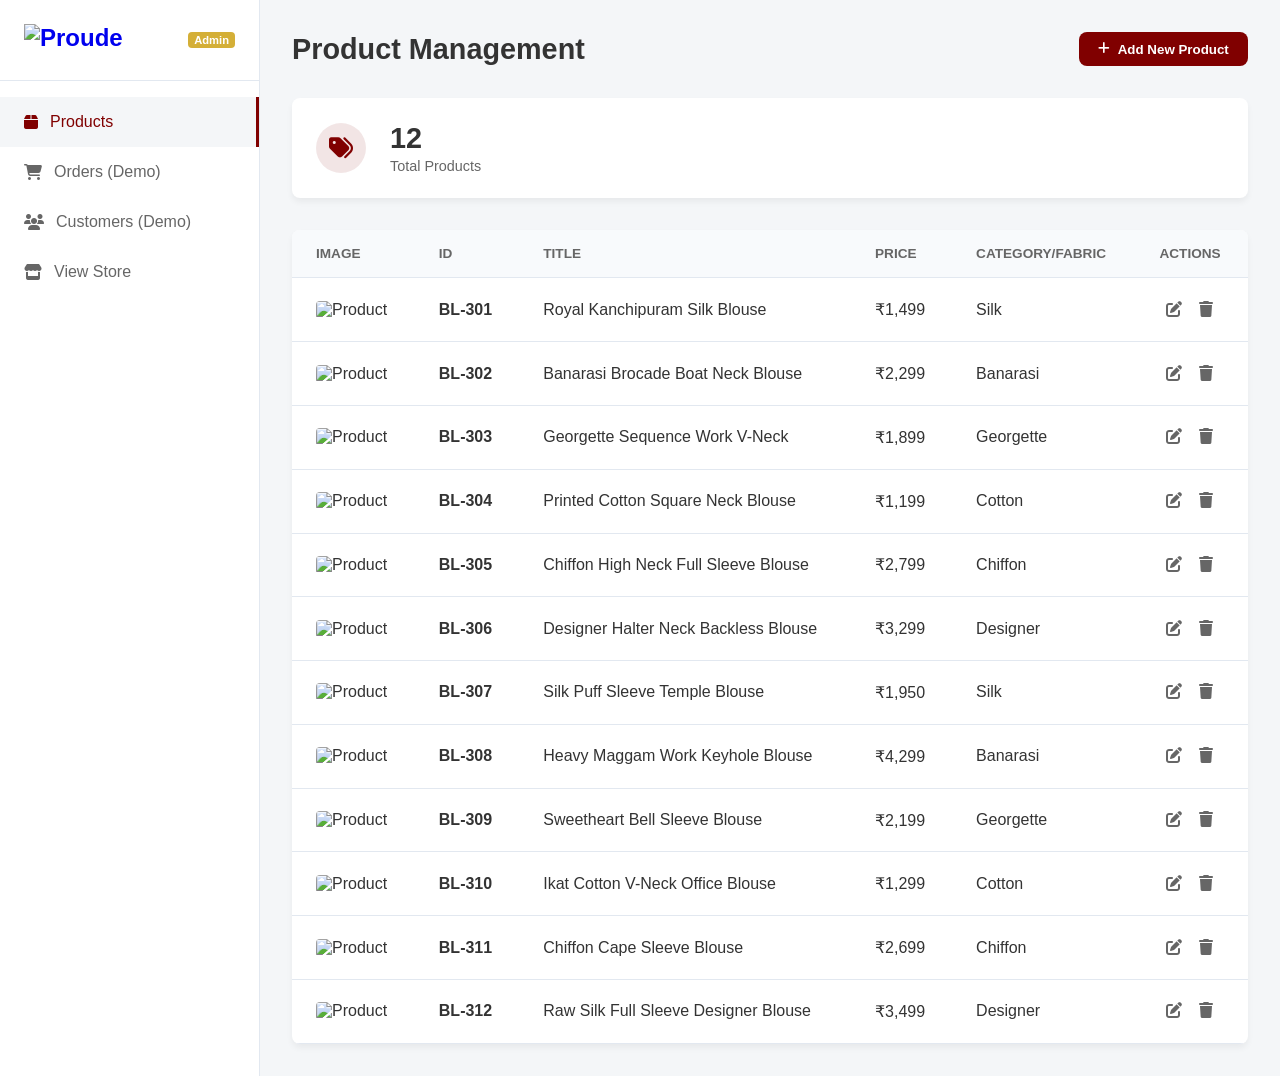
==== commit 4b615e96: "Add files via upload" ====
--- a/index.html
+++ b/index.html
@@ -1,831 +1,148 @@
-<!DOCTYPE html>
-<html lang="en">
-
-<head>
-  <meta charset="UTF-8">
-  <meta name="viewport" content="width=device-width, initial-scale=1.0">
-  <title>ProudeWear | Global Luxury Custom Saree Blouses & Couture</title>
-  <meta name="description"
-    content="Discover ProudeWear bespoke saree blouses designed for the modern global aesthetic. High-fashion craftsmanship, minimalist luxury, and perfect custom fitting.">
-  <link rel="stylesheet" href="style.css">
-  <link rel="stylesheet" href="https://cdnjs.cloudflare.com/ajax/libs/font-awesome/6.4.0/css/all.min.css">
-  <style>
-    /* Homepage Specific Hero & Banner Styles */
-    /* Homepage Specific Hero & Banner Styles */
-    .hero-banner {
-      position: relative;
-      min-height: 88vh;
-      background: linear-gradient(90deg, rgba(14, 11, 12, 0.82) 0%, rgba(14, 11, 12, 0.58) 45%, rgba(14, 11, 12, 0.18) 75%, rgba(14, 11, 12, 0.05) 100%),
-        url('images/hero-blouse.jpg') right center / cover no-repeat;
-      display: flex;
-      align-items: center;
-      justify-content: flex-start;
-      text-align: left;
-      color: #FFFFFF;
-      padding: 6rem 7%;
-    }
-
-    .hero-content {
-      max-width: 640px;
-      position: relative;
-      z-index: 2;
-    }
-
-    .hero-tag {
-      display: inline-block;
-      padding: 7px 22px;
-      background: rgba(255, 255, 255, 0.12);
-      border: 1px solid rgba(197, 160, 89, 0.6);
-      color: #FFFFFF;
-      border-radius: 0;
-      font-size: 0.75rem;
-      letter-spacing: 3px;
-      text-transform: uppercase;
-      margin-bottom: 2rem;
-      backdrop-filter: blur(8px);
-      box-shadow: 0 4px 15px rgba(0, 0, 0, 0.2);
-    }
-
-    .hero-banner h1 {
-      font-size: 3.8rem;
-      color: #FFFFFF;
-      margin-bottom: 1.2rem;
-      letter-spacing: 2px;
-      font-weight: 400;
-      text-transform: uppercase;
-      line-height: 1.15;
-      text-shadow: 0 2px 10px rgba(0, 0, 0, 0.3);
-    }
-
-    .hero-banner p {
-      font-size: 1.15rem;
-      color: rgba(255, 255, 255, 0.92);
-      margin-bottom: 2.8rem;
-      font-weight: 300;
-      letter-spacing: 0.5px;
-      line-height: 1.7;
-    }
-
-    .hero-btns {
-      display: flex;
-      gap: 1.2rem;
-      justify-content: flex-start;
-      flex-wrap: wrap;
-    }
-
-    .hero-btns .btn-primary {
-      background-color: #FFFFFF;
-      color: #1A1A1A;
-      border-color: #FFFFFF;
-    }
-
-    .hero-btns .btn-primary:hover {
-      background-color: #1A1A1A;
-      color: #FFFFFF;
-      border-color: #1A1A1A;
-    }
-
-    .hero-btns .btn-secondary {
-      background-color: transparent;
-      color: #FFFFFF;
-      border-color: #FFFFFF;
-    }
-
-    .hero-btns .btn-secondary:hover {
-      background-color: #FFFFFF;
-      color: #1A1A1A;
-    }
-
-    /* Luxury Highlights Bar under Hero */
-    .luxury-highlights-bar {
-      background: var(--ivory);
-      border-bottom: 1px solid var(--border-color);
-      padding: 1.6rem 1rem;
-      transition: var(--transition);
-    }
-
-    .highlights-grid {
-      display: grid;
-      grid-template-columns: repeat(auto-fit, minmax(220px, 1fr));
-      gap: 1.5rem;
-      align-items: center;
-    }
-
-    .highlight-item {
-      display: flex;
-      align-items: center;
-      justify-content: center;
-      gap: 14px;
-      text-align: left;
-    }
-
-    .highlight-icon {
-      width: 42px;
-      height: 42px;
-      border-radius: 50%;
-      background: var(--soft-blush);
-      border: 1px solid var(--border-color);
-      display: flex;
-      align-items: center;
-      justify-content: center;
-      color: var(--antique-gold);
-      font-size: 1.15rem;
-      flex-shrink: 0;
-    }
-
-    .highlight-text h4 {
-      font-size: 0.8rem;
-      text-transform: uppercase;
-      letter-spacing: 1.5px;
-      font-weight: 600;
-      color: var(--charcoal);
-      margin-bottom: 3px;
-    }
-
-    .highlight-text p {
-      font-size: 0.76rem;
-      color: var(--charcoal-muted);
-      letter-spacing: 0.3px;
-      line-height: 1.3;
-    }
-
-    /* Teaser & Big Banner Styles */
-    .cta-banner {
-      background: #1A1A1A;
-      color: #FFFFFF;
-      padding: 6rem 2rem;
-      border-radius: 0;
-      text-align: center;
-      border: 1px solid #1A1A1A;
-      margin: 6rem 0;
-      position: relative;
-    }
-
-    .cta-banner h2 {
-      color: #FFFFFF;
-      font-size: 2.8rem;
-      margin-bottom: 1rem;
-      letter-spacing: 2px;
-      text-transform: uppercase;
-      font-weight: 400;
-    }
-
-    .teaser-grid {
-      display: grid;
-      grid-template-columns: repeat(auto-fit, minmax(320px, 1fr));
-      gap: 3rem;
-      margin: 6rem 0;
-    }
-
-    .teaser-card {
-      background: #FFFFFF;
-      border: 1px solid var(--border-color);
-      border-radius: 0;
-      padding: 3rem 2rem;
-      text-align: center;
-      box-shadow: none;
-      transition: var(--transition);
-      display: flex;
-      flex-direction: column;
-      align-items: center;
-    }
-
-    .teaser-card:hover {
-      border-color: #1A1A1A;
-    }
-
-    .teaser-icon {
-      width: 60px;
-      height: 60px;
-      border-radius: 50%;
-      background: #FAFAFA;
-      color: #1A1A1A;
-      display: flex;
-      align-items: center;
-      justify-content: center;
-      font-size: 1.4rem;
-      margin-bottom: 1.5rem;
-      border: 1px solid var(--border-color);
-    }
-
-    .how-it-works-grid {
-      display: grid;
-      grid-template-columns: repeat(auto-fit, minmax(220px, 1fr));
-      gap: 2.5rem;
-      text-align: center;
-    }
-
-    .step-card {
-      background: #FFFFFF;
-      padding: 2.5rem 1.5rem;
-      border-radius: 0;
-      border: 1px solid var(--border-color);
-      position: relative;
-    }
-
-    .step-number {
-      position: absolute;
-      top: -15px;
-      left: 50%;
-      transform: translateX(-50%);
-      width: 30px;
-      height: 30px;
-      background: #1A1A1A;
-      color: #FFFFFF;
-      border-radius: 50%;
-      font-weight: 500;
-      display: flex;
-      align-items: center;
-      justify-content: center;
-      font-size: 0.8rem;
-    }
-
-    .reviews-grid {
-      display: grid;
-      grid-template-columns: repeat(auto-fit, minmax(300px, 1fr));
-      gap: 2.5rem;
-    }
-
-    .review-card {
-      background: #FFFFFF;
-      padding: 2.5rem;
-      border-radius: 0;
-      border: 1px solid var(--border-color);
-      box-shadow: none;
-    }
-
-    .review-breakdown {
-      display: flex;
-      gap: 15px;
-      font-size: 0.8rem;
-      color: var(--charcoal-muted);
-      margin: 14px 0;
-      padding: 10px 0;
-      border-top: 1px dashed var(--border-color);
-      border-bottom: 1px dashed var(--border-color);
-    }
-
-    .gallery-preview-grid {
-      display: grid;
-      grid-template-columns: repeat(auto-fill, minmax(180px, 1fr));
-      gap: 1.2rem;
-      margin-bottom: 3rem;
-    }
-
-    .gallery-preview-item {
-      height: 240px;
-      border-radius: 0;
-      overflow: hidden;
-      position: relative;
-    }
-
-    .gallery-preview-item img {
-      width: 100%;
-      height: 100%;
-      object-fit: cover;
-      transition: var(--transition);
-    }
-
-    .gallery-preview-item:hover img {
-      transform: scale(1.06);
-    }
-
-    @media (max-width: 768px) {
-      .hero-banner {
-        min-height: 82vh;
-        background: linear-gradient(180deg, rgba(14, 11, 12, 0.65) 0%, rgba(14, 11, 12, 0.88) 100%),
-          url('images/hero-blouse.jpg') 75% center / cover no-repeat;
-        justify-content: center;
-        text-align: center;
-        padding: 5rem 1.5rem;
-      }
-
-      .hero-btns {
-        justify-content: center;
-      }
-
-      .hero-banner h1 {
-        font-size: 2.3rem;
-      }
-
-      .hero-banner p {
-        font-size: 1rem;
-      }
-
-      .cta-banner h2 {
-        font-size: 1.8rem;
-      }
-    }
-  </style>
-</head>
-
-<body>
-
-  <!-- Announcement Bar -->
-  <div class="top-bar">
-    Complimentary Global Express Delivery on Couture Orders Above ₹2,999
-  </div>
-
-  <!-- Shared Header -->
-  <header class="site-header">
-    <div class="container header-container">
-      <a href="index.html" class="site-logo">
-        <img src="images/logo.png" alt="Proude Wear" class="site-logo-img">
-      </a>
-
-      <!-- Minimalist Navbar: Shop | Custom Design | About | Contact -->
-      <nav>
-        <ul class="nav-menu">
-          <li><a href="index.html" class="nav-link">Home</a></li>
-          <li><a href="shop.html" class="nav-link">Shop</a></li>
-          <li><a href="design-your-blouse.html" class="nav-link">Design Your Blouse</a></li>
-          <li><a href="about.html" class="nav-link">About</a></li>
-          <li><a href="contact.html" class="nav-link">Contact</a></li>
-          <li><a href="admin panel/index.html" class="nav-link" style="color: var(--deep-maroon); font-weight: bold;"><i
-                class="fas fa-lock"></i> Admin</a></li>
-        </ul>
-      </nav>
-
-      <!-- Right Header Actions -->
-      <div class="header-actions">
-        <button class="action-icon trigger-search" aria-label="Search"><i class="fas fa-search"></i></button>
-        <button class="action-icon theme-toggle" aria-label="Toggle Dark Mode" style="font-size: 1.1rem;"><i
-            class="fas fa-moon"></i></button>
-        <a href="cart.html" class="action-icon" aria-label="Cart">
-          <i class="fas fa-shopping-bag"></i>
-          <span class="badge-count cart-badge">0</span>
-        </a>
-        <button class="mobile-toggle" aria-label="Toggle Menu"><i class="fas fa-bars"></i></button>
-      </div>
-    </div>
-  </header>
-
-  <main>
-    <!-- SECTION 1: HERO BANNER -->
-    <section class="hero-banner">
-      <div class="hero-content">
-        <span class="hero-tag"><i class="fas fa-crown" style="color: #C5A059; margin-right: 8px;"></i> Global Luxury Couture</span>
-        <h1>Heritage &amp; Modern Elegance</h1>
-        <p>Bespoke ethnic blouses crafted with precision, artisanal zardozi craftsmanship, and flawless silhouette.</p>
-        <div class="hero-btns">
-          <a href="shop.html" class="btn btn-primary">Shop Collection <i class="fas fa-arrow-right" style="margin-left: 8px; font-size: 0.85em;"></i></a>
-          <a href="design-your-blouse.html" class="btn btn-secondary">Custom Studio</a>
-        </div>
-      </div>
-    </section>
-
-    <!-- SECTION 2: LUXURY HIGHLIGHTS STRIP -->
-    <section class="luxury-highlights-bar">
-      <div class="container">
-        <div class="highlights-grid">
-          <div class="highlight-item">
-            <div class="highlight-icon"><i class="fas fa-crown"></i></div>
-            <div class="highlight-text">
-              <h4>Couture Artistry</h4>
-              <p>Handcrafted zardozi &amp; pure silk</p>
-            </div>
-          </div>
-          <div class="highlight-item">
-            <div class="highlight-icon"><i class="fas fa-cut"></i></div>
-            <div class="highlight-text">
-              <h4>Bespoke Custom Fit</h4>
-              <p>Tailored to your body measurements</p>
-            </div>
-          </div>
-          <div class="highlight-item">
-            <div class="highlight-icon"><i class="fas fa-truck-fast"></i></div>
-            <div class="highlight-text">
-              <h4>Complimentary Express</h4>
-              <p>Free worldwide delivery on ₹2,999+</p>
-            </div>
-          </div>
-          <div class="highlight-item">
-            <div class="highlight-icon"><i class="fas fa-shield-alt"></i></div>
-            <div class="highlight-text">
-              <h4>100% Fit Guarantee</h4>
-              <p>Complimentary alterations support</p>
-            </div>
-          </div>
-        </div>
-      </div>
-    </section>
-
-    <!-- SECTION 3: SHOP BY NECKLINE (Moved Up for Immediate Visual Discovery) -->
-    <section class="container fade-up" style="padding-top: 5rem;">
-      <div class="section-heading">
-        <h2>Curated Silhouettes</h2>
-        <p>Architectural necklines crafted to complement your saree drape</p>
-      </div>
-      <div class="category-grid">
-        <a href="shop.html?neckline=Sweetheart" class="circle-tile">
-          <img src="https://images.unsplash.com/photo-1610030469983-98e550d6193c?auto=format&fit=crop&w=300&q=80"
-            class="tile-img" alt="Sweetheart Neckline">
-          <span>Sweetheart</span>
-        </a>
-        <a href="shop.html?neckline=Boat%20Neck" class="circle-tile">
-          <img src="https://images.unsplash.com/photo-1583391733956-3750e0ff4e8b?auto=format&fit=crop&w=300&q=80"
-            class="tile-img" alt="Boat Neck">
-          <span>Boat Neck</span>
-        </a>
-        <a href="shop.html?neckline=V-Neck" class="circle-tile">
-          <img src="https://images.unsplash.com/photo-1617627143750-d86bc21e42bb?auto=format&fit=crop&w=300&q=80"
-            class="tile-img" alt="V-Neck">
-          <span>V-Neck</span>
-        </a>
-        <a href="shop.html?neckline=Round%20Neck" class="circle-tile">
-          <img src="https://images.unsplash.com/photo-1596783074918-c84cb06531ca?auto=format&fit=crop&w=300&q=80"
-            class="tile-img" alt="Round Neck">
-          <span>Round Neck</span>
-        </a>
-        <a href="shop.html?neckline=Square%20Neck" class="circle-tile">
-          <img src="https://images.unsplash.com/photo-1609357605129-26f69add5d6e?auto=format&fit=crop&w=300&q=80"
-            class="tile-img" alt="Square Neck">
-          <span>Square Neck</span>
-        </a>
-        <a href="shop.html?neckline=Halter" class="circle-tile">
-          <img src="https://images.unsplash.com/photo-1544441893-675973e31985?auto=format&fit=crop&w=300&q=80"
-            class="tile-img" alt="Halter Neck">
-          <span>Halter</span>
-        </a>
-      </div>
-    </section>
-
-    <!-- SECTION 4: NEW ARRIVALS -->
-    <section class="container fade-up" style="margin-top: 5rem;">
-      <div class="section-heading">
-        <h2>New Arrivals</h2>
-        <p>Freshly curated handloom statement pieces</p>
-      </div>
-      <div class="scroll-row">
-        <!-- Card 1 -->
-        <div class="product-card" data-id="BL-101">
-          <div class="card-img-wrap">
-            <span class="badge">New</span>
-            <img src="https://images.unsplash.com/photo-1610030469983-98e550d6193c?auto=format&fit=crop&w=600&q=80"
-              alt="Royal Kanchipuram Silk Blouse">
-          </div>
-          <div class="card-body">
-            <h3 class="card-title"><a href="product.html">Royal Kanchipuram Silk Blouse</a></h3>
-            <div class="rating-row">
-              <span class="stars">★★★★★</span>
-              <span class="reviews-count">(24)</span>
-            </div>
-            <div class="price-row">
-              <span class="current-price">₹1,499</span>
-              <span class="original-price">₹2,499</span>
-            </div>
-            <button class="quick-add-btn">+ Quick Add</button>
-          </div>
-        </div>
-
-        <!-- Card 2 -->
-        <div class="product-card" data-id="BL-102">
-          <div class="card-img-wrap">
-            <span class="badge">Trending</span>
-            <img src="https://images.unsplash.com/photo-1583391733956-3750e0ff4e8b?auto=format&fit=crop&w=600&q=80"
-              alt="Banarasi Zari Work Velvet Blouse">
-          </div>
-          <div class="card-body">
-            <h3 class="card-title"><a href="product.html">Banarasi Zari Work Velvet Blouse</a></h3>
-            <div class="rating-row">
-              <span class="stars">★★★★★</span>
-              <span class="reviews-count">(38)</span>
-            </div>
-            <div class="price-row">
-              <span class="current-price">₹2,299</span>
-              <span class="original-price">₹3,199</span>
-            </div>
-            <button class="quick-add-btn">+ Quick Add</button>
-          </div>
-        </div>
-
-        <!-- Card 3 -->
-        <div class="product-card" data-id="BL-103">
-          <div class="card-img-wrap">
-            <img src="https://images.unsplash.com/photo-1617627143750-d86bc21e42bb?auto=format&fit=crop&w=600&q=80"
-              alt="Organza Embroidered Sweetheart Blouse">
-          </div>
-          <div class="card-body">
-            <h3 class="card-title"><a href="product.html">Organza Sweetheart Blouse</a></h3>
-            <div class="rating-row">
-              <span class="stars">★★★★☆</span>
-              <span class="reviews-count">(19)</span>
-            </div>
-            <div class="price-row">
-              <span class="current-price">₹1,899</span>
-              <span class="original-price">₹2,599</span>
-            </div>
-            <button class="quick-add-btn">+ Quick Add</button>
-          </div>
-        </div>
-
-        <!-- Card 4 -->
-        <div class="product-card" data-id="BL-104">
-          <div class="card-img-wrap">
-            <span class="badge">Bestseller</span>
-            <img src="https://images.unsplash.com/photo-1596783074918-c84cb06531ca?auto=format&fit=crop&w=600&q=80"
-              alt="Corset Style Bridal Blouse">
-          </div>
-          <div class="card-body">
-            <h3 class="card-title"><a href="product.html">Corset Style Bridal Blouse</a></h3>
-            <div class="rating-row">
-              <span class="stars">★★★★★</span>
-              <span class="reviews-count">(52)</span>
-            </div>
-            <div class="price-row">
-              <span class="current-price">₹3,499</span>
-              <span class="original-price">₹4,999</span>
-            </div>
-            <button class="quick-add-btn">+ Quick Add</button>
-          </div>
-        </div>
-
-        <!-- Card 5 -->
-        <div class="product-card" data-id="BL-105">
-          <div class="card-img-wrap">
-            <img src="https://images.unsplash.com/photo-1609357605129-26f69add5d6e?auto=format&fit=crop&w=600&q=80"
-              alt="Georgette Sequence Work V-Neck Blouse">
-          </div>
-          <div class="card-body">
-            <h3 class="card-title"><a href="product.html">Sequence Work V-Neck Blouse</a></h3>
-            <div class="rating-row">
-              <span class="stars">★★★★☆</span>
-              <span class="reviews-count">(16)</span>
-            </div>
-            <div class="price-row">
-              <span class="current-price">₹1,699</span>
-              <span class="original-price">₹2,299</span>
-            </div>
-            <button class="quick-add-btn">+ Quick Add</button>
-          </div>
-        </div>
-      </div>
-    </section>
-
-    <!-- SECTION 5: BESPOKE CUSTOM STUDIO CTA BANNER (Moved Up as Mid-Page Hero Break) -->
-    <section class="container fade-up">
-      <div class="cta-banner">
-        <span class="hero-tag" style="background: rgba(255,255,255,0.15); border-color: rgba(197, 160, 89, 0.6); margin-bottom: 1.5rem;"><i class="fas fa-magic" style="color: #C5A059; margin-right: 6px;"></i> Interactive Studio</span>
-        <h2>Bespoke Custom Studio</h2>
-        <p
-          style="font-size: 1.05rem; margin-bottom: 2.5rem; max-width: 650px; margin-left: auto; margin-right: auto; font-weight: 300; letter-spacing: 0.5px; color: rgba(255,255,255,0.9);">
-          Select your custom fabric, neck silhouette, sleeve cut, back embroidery, and submit your exact body
-          measurements for a couture fit.
-        </p>
-        <a href="design-your-blouse.html" class="btn btn-primary btn-lg"
-          style="background: #FFFFFF; color: #1A1A1A; border-color: #FFFFFF;">START CUSTOM DESIGN <i class="fas fa-arrow-right" style="margin-left: 8px;"></i></a>
-      </div>
-    </section>
-
-    <!-- SECTION 6: TRENDING DESIGNS & SLEEVE SELECTION -->
-    <section class="container" id="designs" style="padding-top: 2rem;">
-      <div class="section-heading">
-        <h2>Trending Atelier Designs</h2>
-        <p>Curated favorites chosen by our master stylists</p>
-      </div>
-      <div style="display: grid; grid-template-columns: repeat(auto-fill, minmax(260px, 1fr)); gap: 2.5rem;">
-        <!-- Card 1 -->
-        <div class="product-card" data-id="BL-201">
-          <div class="card-img-wrap">
-            <span class="badge">Popular</span>
-            <img src="https://images.unsplash.com/photo-1610030469983-98e550d6193c?auto=format&fit=crop&w=600&q=80"
-              alt="Gold Brocade Boat Neck Blouse">
-          </div>
-          <div class="card-body">
-            <h3 class="card-title"><a href="product.html">Gold Brocade Boat Neck Blouse</a></h3>
-            <div class="rating-row"><span class="stars">★★★★★</span><span class="reviews-count">(45)</span></div>
-            <div class="price-row"><span class="current-price">₹1,999</span><span class="original-price">₹2,899</span>
-            </div>
-            <button class="quick-add-btn">+ Quick Add</button>
-          </div>
-        </div>
-        <!-- Card 2 -->
-        <div class="product-card" data-id="BL-202">
-          <div class="card-img-wrap">
-            <img src="https://images.unsplash.com/photo-1583391733956-3750e0ff4e8b?auto=format&fit=crop&w=600&q=80"
-              alt="Emerald Velvet Keyhole Back Blouse">
-          </div>
-          <div class="card-body">
-            <h3 class="card-title"><a href="product.html">Emerald Velvet Keyhole Blouse</a></h3>
-            <div class="rating-row"><span class="stars">★★★★★</span><span class="reviews-count">(29)</span></div>
-            <div class="price-row"><span class="current-price">₹2,499</span><span class="original-price">₹3,299</span>
-            </div>
-            <button class="quick-add-btn">+ Quick Add</button>
-          </div>
-        </div>
-        <!-- Card 3 -->
-        <div class="product-card" data-id="BL-203">
-          <div class="card-img-wrap">
-            <img src="https://images.unsplash.com/photo-1617627143750-d86bc21e42bb?auto=format&fit=crop&w=600&q=80"
-              alt="Raw Silk Elbow Sleeve Temple Border Blouse">
-          </div>
-          <div class="card-body">
-            <h3 class="card-title"><a href="product.html">Raw Silk Temple Border Blouse</a></h3>
-            <div class="rating-row"><span class="stars">★★★★☆</span><span class="reviews-count">(18)</span></div>
-            <div class="price-row"><span class="current-price">₹1,799</span><span class="original-price">₹2,399</span>
-            </div>
-            <button class="quick-add-btn">+ Quick Add</button>
-          </div>
-        </div>
-        <!-- Card 4 -->
-        <div class="product-card" data-id="BL-204">
-          <div class="card-img-wrap">
-            <span class="badge">Hot</span>
-            <img src="https://images.unsplash.com/photo-1596783074918-c84cb06531ca?auto=format&fit=crop&w=600&q=80"
-              alt="Deep V-Neck Mirror Work Chiffon Blouse">
-          </div>
-          <div class="card-body">
-            <h3 class="card-title"><a href="product.html">Mirror Work Chiffon V-Neck Blouse</a></h3>
-            <div class="rating-row"><span class="stars">★★★★★</span><span class="reviews-count">(64)</span></div>
-            <div class="price-row"><span class="current-price">₹2,199</span><span class="original-price">₹2,999</span>
-            </div>
-            <button class="quick-add-btn">+ Quick Add</button>
-          </div>
-        </div>
-      </div>
-
-      <!-- Shop by Sleeve Sub-section -->
-      <div style="margin-top: 5rem; padding-top: 3rem; border-top: 1px solid var(--border-color);">
-        <div class="section-heading">
-          <h2>Shop by Sleeve Cut</h2>
-          <p>From modern sleeveless cuts to traditional elbow embroidery</p>
-        </div>
-        <div style="display: grid; grid-template-columns: repeat(auto-fit, minmax(150px, 1fr)); gap: 1.2rem;">
-          <a href="shop.html?sleeve=Sleeveless" class="btn btn-secondary" style="padding: 1.2rem 1rem;"><i class="fas fa-female" style="margin-right: 6px; color: var(--antique-gold);"></i> Sleeveless</a>
-          <a href="shop.html?sleeve=Short" class="btn btn-secondary" style="padding: 1.2rem 1rem;">Short Sleeves</a>
-          <a href="shop.html?sleeve=Elbow" class="btn btn-secondary" style="padding: 1.2rem 1rem;">Elbow Length</a>
-          <a href="shop.html?sleeve=Full" class="btn btn-secondary" style="padding: 1.2rem 1rem;">Full Sleeves</a>
-          <a href="shop.html?sleeve=Puff" class="btn btn-secondary" style="padding: 1.2rem 1rem;">Puff Sleeves</a>
-          <a href="shop.html?sleeve=Bell" class="btn btn-secondary" style="padding: 1.2rem 1rem;">Bell Sleeves</a>
-        </div>
-      </div>
-    </section>
-
-    <!-- SECTION 7: CUSTOMER REVIEWS -->
-    <section class="container fade-up" style="padding-top: 5rem;">
-      <div class="section-heading">
-        <h2>Client Testimonials</h2>
-        <p>Loved by saree connoisseurs worldwide</p>
-      </div>
-      <div class="reviews-grid">
-        <div class="review-card">
-          <div class="stars" style="color: #1A1A1A; font-size: 0.9rem; margin-bottom: 10px;">★★★★★</div>
-          <h4 style="margin-bottom: 8px; font-weight: 500;">"Absolute perfection for my reception!"</h4>
-          <p style="font-size: 0.9rem; color: var(--charcoal-muted); font-weight: 300;">"The custom measurement studio
-            saved me so much time. The velvet blouse fit impeccably without any alterations."</p>
-          <div class="review-breakdown">
-            <span><strong>Fit:</strong> 5/5</span>
-            <span><strong>Fabric:</strong> 5/5</span>
-            <span><strong>Craft:</strong> 5/5</span>
-          </div>
-          <small
-            style="color: #1A1A1A; font-weight: 500; text-transform: uppercase; letter-spacing: 1px; font-size: 0.75rem;">—
-            Priya Sharma, New Delhi</small>
-        </div>
-
-        <div class="review-card">
-          <div class="stars" style="color: #1A1A1A; font-size: 0.9rem; margin-bottom: 10px;">★★★★★</div>
-          <h4 style="margin-bottom: 8px; font-weight: 500;">"Stunning minimalist craftsmanship!"</h4>
-          <p style="font-size: 0.9rem; color: var(--charcoal-muted); font-weight: 300;">"The zari embroidery on the
-            Kanchipuram silk blouse was even richer than on screen. Endless compliments!"</p>
-          <div class="review-breakdown">
-            <span><strong>Fit:</strong> 5/5</span>
-            <span><strong>Fabric:</strong> 5/5</span>
-            <span><strong>Craft:</strong> 5/5</span>
-          </div>
-          <small
-            style="color: #1A1A1A; font-weight: 500; text-transform: uppercase; letter-spacing: 1px; font-size: 0.75rem;">—
-            Ananya Reddy, Bengaluru</small>
-        </div>
-      </div>
-    </section>
-
-    <!-- SECTION 8: FAQ ACCORDION -->
-    <section class="container fade-up" style="margin-top: 5rem; margin-bottom: 4rem;">
-      <div class="section-heading">
-        <h2>Frequently Asked Questions</h2>
-        <p>Everything you need to know about bespoke tailoring &amp; orders</p>
-      </div>
-      <div class="accordion">
-        <div class="accordion-item active">
-          <div class="accordion-header">
-            <span>How do I submit my custom blouse measurements?</span>
-            <i class="fas fa-chevron-down"></i>
-          </div>
-          <div class="accordion-content">
-            You can input your exact measurements directly using our step-by-step form on the "Custom Design" page or
-            select a standard size with custom instruction notes.
-          </div>
-        </div>
-
-        <div class="accordion-item">
-          <div class="accordion-header">
-            <span>What is the standard delivery timeline for custom stitching?</span>
-            <i class="fas fa-chevron-down"></i>
-          </div>
-          <div class="accordion-content">
-            Ready-to-wear blouses are dispatched within 24-48 hours. Custom stitched blouses take 5 to 7 business days
-            to craft, inspect, and ship.
-          </div>
-        </div>
-      </div>
-    </section>
-  </main>
-
-  <!-- Search Modal -->
-  <div class="search-modal" id="searchModal">
-    <div class="search-box-card">
-      <div style="display: flex; justify-content: space-between; align-items: center; margin-bottom: 1.5rem;">
-        <h3 style="font-size: 1.2rem; text-transform: uppercase; letter-spacing: 1px;">Search Catalog</h3>
-        <button id="closeSearchModal" style="font-size: 1.5rem; color: var(--charcoal-muted);">&times;</button>
-      </div>
-      <input type="text" placeholder="Search by fabric, neckline, style (e.g. Silk, Boat Neck)...">
-    </div>
-  </div>
-
-  <!-- Floating WhatsApp Button -->
-  <a href="https://wa.me/9111752952" class="whatsapp-float" target="_blank" aria-label="Chat on WhatsApp">
-    <i class="fab fa-whatsapp"></i>
-  </a>
-
-  <!-- Shared Minimalist Footer -->
-  <footer class="site-footer">
-    <div class="container">
-      <div class="trust-badges-row">
-        <div class="trust-badge-item">
-          <i class="fas fa-shield-alt"></i>
-          <h4>Secure Payment</h4>
-          <p>100% Encrypted Transactions</p>
-        </div>
-        <div class="trust-badge-item">
-          <i class="fas fa-undo-alt"></i>
-          <h4>Easy Returns</h4>
-          <p>Hassle-Free Returns & Exchanges</p>
-        </div>
-        <div class="trust-badge-item">
-          <i class="fas fa-cut"></i>
-          <h4>Custom Stitching</h4>
-          <p>Tailored precisely to your measurements</p>
-        </div>
-        <div class="trust-badge-item">
-          <i class="fas fa-award"></i>
-          <h4>Quality Checked</h4>
-          <p>Double Inspection Guarantee</p>
-        </div>
-      </div>
-
-      <div class="footer-grid">
-        <div class="footer-col">
-          <h3>Shop & Create</h3>
-          <ul class="footer-links">
-            <li><a href="shop.html">Catalog</a></li>
-            <li><a href="design-your-blouse.html">Custom Design Studio</a></li>
-          </ul>
-        </div>
-
-        <div class="footer-col">
-          <h3>Customer Support</h3>
-          <ul class="footer-links">
-            <li><a href="size-guide.html">Size Guide & Fit</a></li>
-            <li><a href="contact.html">Contact Us</a></li>
-            <li><a href="cart.html">Shopping Cart</a></li>
-          </ul>
-        </div>
-
-        <div class="footer-col">
-          <h3>Company</h3>
-          <ul class="footer-links">
-            <li><a href="about.html">About ProudeWear</a></li>
-            <li><a href="about.html#craftsmanship">Artisan Heritage</a></li>
-          </ul>
-        </div>
-
-        <div class="footer-col">
-          <h3>Newsletter</h3>
-          <p style="font-size: 0.85rem; color: rgba(255,255,255,0.6); margin-bottom: 1rem;">
-            Subscribe for exclusive runway updates and bespoke collection releases.
-          </p>
-          <div class="newsletter-form">
-            <input type="email" placeholder="Enter your email address">
-            <button class="btn btn-accent btn-sm" onclick="showToast('Subscribed to ProudeWear!')">Subscribe</button>
-          </div>
-        </div>
-      </div>
-    </div>
-
-    <div class="footer-bottom">
-      <div class="container footer-bottom-container">
-        <p>&copy; 2026 ProudeWear. All Rights Reserved.</p>
-        <div class="social-links">
-          <a href="#" aria-label="Instagram"><i class="fab fa-instagram"></i></a>
-          <a href="#" aria-label="Pinterest"><i class="fab fa-pinterest-p"></i></a>
-          <a href="#" aria-label="Facebook"><i class="fab fa-facebook-f"></i></a>
-        </div>
-      </div>
-    </div>
-  </footer>
-
-  <script src="script.js"></script>
-</body>
-
-</html>+<!DOCTYPE html>
+<html lang="en">
+<head>
+  <meta charset="UTF-8">
+  <meta name="viewport" content="width=device-width, initial-scale=1.0">
+  <title>Admin Dashboard | ProudeWear</title>
+  <link rel="stylesheet" href="admin.css">
+  <link rel="stylesheet" href="https://cdnjs.cloudflare.com/ajax/libs/font-awesome/6.4.0/css/all.min.css">
+</head>
+<body>
+  
+  <div class="admin-layout">
+    <!-- Sidebar -->
+    <aside class="admin-sidebar">
+      <div class="sidebar-brand">
+        <a href="../index.html" style="display: flex; align-items: center; gap: 8px; text-decoration: none;">
+          <img src="../images/logo.png" alt="Proude Wear" style="height: 32px; width: auto; object-fit: contain;">
+          <span class="badge">Admin</span>
+        </a>
+      </div>
+      <nav class="sidebar-nav">
+        <ul>
+          <li><a href="#" class="active"><i class="fas fa-box"></i> Products</a></li>
+          <li><a href="#"><i class="fas fa-shopping-cart"></i> Orders (Demo)</a></li>
+          <li><a href="#"><i class="fas fa-users"></i> Customers (Demo)</a></li>
+          <li><a href="../index.html"><i class="fas fa-store"></i> View Store</a></li>
+        </ul>
+      </nav>
+    </aside>
+
+    <!-- Main Content -->
+    <main class="admin-main">
+      <header class="admin-header">
+        <h1>Product Management</h1>
+        <button class="btn btn-primary" id="addProductBtn"><i class="fas fa-plus"></i> Add New Product</button>
+      </header>
+
+      <!-- Dashboard Stats -->
+      <div class="stats-grid">
+        <div class="stat-card">
+          <div class="stat-icon"><i class="fas fa-tags"></i></div>
+          <div class="stat-info">
+            <h3 id="totalProducts">0</h3>
+            <p>Total Products</p>
+          </div>
+        </div>
+      </div>
+
+      <!-- Products Table -->
+      <div class="table-container">
+        <table class="admin-table">
+          <thead>
+            <tr>
+              <th>Image</th>
+              <th>ID</th>
+              <th>Title</th>
+              <th>Price</th>
+              <th>Category/Fabric</th>
+              <th>Actions</th>
+            </tr>
+          </thead>
+          <tbody id="productTableBody">
+            <!-- Populated by JS -->
+          </tbody>
+        </table>
+      </div>
+    </main>
+  </div>
+
+  <!-- Add/Edit Product Modal -->
+  <div class="modal" id="productModal">
+    <div class="modal-content">
+      <div class="modal-header">
+        <h2 id="modalTitle">Add New Product</h2>
+        <button class="close-btn" id="closeModal">&times;</button>
+      </div>
+      <form id="productForm">
+        <input type="hidden" id="editProductId">
+        
+        <div class="form-row">
+          <div class="form-group">
+            <label for="productId">Product ID (e.g., BL-313)</label>
+            <input type="text" id="productId" required>
+          </div>
+          <div class="form-group">
+            <label for="productTitle">Title</label>
+            <input type="text" id="productTitle" required>
+          </div>
+        </div>
+
+        <div class="form-row">
+          <div class="form-group">
+            <label for="productPrice">Price (₹)</label>
+            <input type="number" id="productPrice" required>
+          </div>
+          <div class="form-group">
+            <label for="productOriginalPrice">Original Price (₹)</label>
+            <input type="number" id="productOriginalPrice">
+          </div>
+        </div>
+
+        <div class="form-row">
+          <div class="form-group">
+            <label for="productFabric">Fabric</label>
+            <select id="productFabric">
+              <option value="Silk">Silk</option>
+              <option value="Banarasi">Banarasi</option>
+              <option value="Georgette">Georgette</option>
+              <option value="Chiffon">Chiffon</option>
+              <option value="Cotton">Cotton</option>
+              <option value="Designer">Designer</option>
+            </select>
+          </div>
+          <div class="form-group">
+            <label for="productNeckline">Neckline</label>
+            <select id="productNeckline">
+              <option value="Sweetheart">Sweetheart</option>
+              <option value="Boat Neck">Boat Neck</option>
+              <option value="V-Neck">V-Neck</option>
+              <option value="Round Neck">Round Neck</option>
+              <option value="Square Neck">Square Neck</option>
+              <option value="Halter">Halter</option>
+              <option value="High Neck">High Neck</option>
+              <option value="Keyhole">Keyhole</option>
+            </select>
+          </div>
+        </div>
+
+        <div class="form-row">
+          <div class="form-group">
+            <label for="productImage">Image URL</label>
+            <input type="url" id="productImage" placeholder="https://images.unsplash.com/..." required>
+          </div>
+        </div>
+
+        <div class="form-actions">
+          <button type="button" class="btn btn-secondary" id="cancelBtn">Cancel</button>
+          <button type="submit" class="btn btn-primary">Save Product</button>
+        </div>
+      </form>
+    </div>
+  </div>
+
+  <!-- Include shared products data script -->
+  <script src="../products.js"></script>
+  <script src="admin.js"></script>
+</body>
+</html>
--- a/admin.css
+++ b/admin.css
@@ -0,0 +1,308 @@
+:root {
+  --maroon: #800000;
+  --maroon-dark: #5c0000;
+  --gold: #d4af37;
+  --text-dark: #333;
+  --text-muted: #666;
+  --bg-light: #f4f6f8;
+  --white: #ffffff;
+  --border: #e2e8f0;
+  --shadow: 0 4px 6px rgba(0, 0, 0, 0.05);
+  --radius: 8px;
+}
+
+* {
+  margin: 0;
+  padding: 0;
+  box-sizing: border-box;
+  font-family: 'Inter', 'Segoe UI', Tahoma, Geneva, Verdana, sans-serif;
+}
+
+body {
+  background-color: var(--bg-light);
+  color: var(--text-dark);
+}
+
+/* Layout */
+.admin-layout {
+  display: flex;
+  min-height: 100vh;
+}
+
+/* Sidebar */
+.admin-sidebar {
+  width: 260px;
+  background: var(--white);
+  border-right: 1px solid var(--border);
+  display: flex;
+  flex-direction: column;
+}
+
+.sidebar-brand {
+  padding: 1.5rem;
+  font-size: 1.5rem;
+  font-weight: 700;
+  color: var(--maroon);
+  border-bottom: 1px solid var(--border);
+  display: flex;
+  align-items: center;
+  gap: 10px;
+}
+.sidebar-brand span:not(.badge) {
+  font-weight: 300;
+}
+.sidebar-brand .badge {
+  background: var(--gold);
+  color: var(--white);
+  font-size: 0.7rem;
+  padding: 2px 6px;
+  border-radius: 4px;
+}
+
+.sidebar-nav {
+  padding: 1rem 0;
+}
+
+.sidebar-nav ul {
+  list-style: none;
+}
+
+.sidebar-nav a {
+  display: flex;
+  align-items: center;
+  gap: 12px;
+  padding: 1rem 1.5rem;
+  color: var(--text-muted);
+  text-decoration: none;
+  font-weight: 500;
+  transition: all 0.2s ease;
+}
+
+.sidebar-nav a:hover, .sidebar-nav a.active {
+  background: var(--bg-light);
+  color: var(--maroon);
+  border-right: 3px solid var(--maroon);
+}
+
+/* Main Content */
+.admin-main {
+  flex: 1;
+  padding: 2rem;
+  overflow-y: auto;
+}
+
+.admin-header {
+  display: flex;
+  justify-content: space-between;
+  align-items: center;
+  margin-bottom: 2rem;
+}
+
+.admin-header h1 {
+  font-size: 1.8rem;
+  color: var(--text-dark);
+}
+
+/* Stats */
+.stats-grid {
+  display: grid;
+  grid-template-columns: repeat(auto-fit, minmax(200px, 1fr));
+  gap: 1.5rem;
+  margin-bottom: 2rem;
+}
+
+.stat-card {
+  background: var(--white);
+  padding: 1.5rem;
+  border-radius: var(--radius);
+  box-shadow: var(--shadow);
+  display: flex;
+  align-items: center;
+  gap: 1.5rem;
+}
+
+.stat-icon {
+  width: 50px;
+  height: 50px;
+  background: rgba(128, 0, 0, 0.1);
+  color: var(--maroon);
+  border-radius: 50%;
+  display: flex;
+  align-items: center;
+  justify-content: center;
+  font-size: 1.5rem;
+}
+
+.stat-info h3 {
+  font-size: 1.8rem;
+  margin-bottom: 0.2rem;
+}
+
+.stat-info p {
+  color: var(--text-muted);
+  font-size: 0.9rem;
+}
+
+/* Table */
+.table-container {
+  background: var(--white);
+  border-radius: var(--radius);
+  box-shadow: var(--shadow);
+  overflow-x: auto;
+}
+
+.admin-table {
+  width: 100%;
+  border-collapse: collapse;
+}
+
+.admin-table th, .admin-table td {
+  padding: 1rem 1.5rem;
+  text-align: left;
+  border-bottom: 1px solid var(--border);
+}
+
+.admin-table th {
+  background: #f8fafc;
+  color: var(--text-muted);
+  font-weight: 600;
+  font-size: 0.85rem;
+  text-transform: uppercase;
+}
+
+.admin-table td {
+  vertical-align: middle;
+}
+
+.product-img-sm {
+  width: 50px;
+  height: 50px;
+  object-fit: cover;
+  border-radius: 4px;
+}
+
+/* Buttons */
+.btn {
+  padding: 0.6rem 1.2rem;
+  border-radius: var(--radius);
+  border: none;
+  font-weight: 600;
+  cursor: pointer;
+  display: inline-flex;
+  align-items: center;
+  gap: 8px;
+  transition: 0.2s;
+}
+
+.btn-primary {
+  background: var(--maroon);
+  color: var(--white);
+}
+
+.btn-primary:hover {
+  background: var(--maroon-dark);
+}
+
+.btn-secondary {
+  background: #e2e8f0;
+  color: var(--text-dark);
+}
+
+.btn-secondary:hover {
+  background: #cbd5e1;
+}
+
+.btn-icon {
+  padding: 0.4rem;
+  background: transparent;
+  border: none;
+  cursor: pointer;
+  font-size: 1rem;
+  color: var(--text-muted);
+}
+.btn-icon:hover {
+  color: var(--maroon);
+}
+.btn-icon.delete:hover {
+  color: #dc2626;
+}
+
+/* Modal */
+.modal {
+  display: none;
+  position: fixed;
+  top: 0;
+  left: 0;
+  width: 100%;
+  height: 100%;
+  background: rgba(0,0,0,0.5);
+  align-items: center;
+  justify-content: center;
+  z-index: 1000;
+}
+
+.modal.active {
+  display: flex;
+}
+
+.modal-content {
+  background: var(--white);
+  padding: 2rem;
+  border-radius: var(--radius);
+  width: 100%;
+  max-width: 600px;
+  box-shadow: 0 10px 25px rgba(0,0,0,0.1);
+}
+
+.modal-header {
+  display: flex;
+  justify-content: space-between;
+  align-items: center;
+  margin-bottom: 1.5rem;
+}
+
+.close-btn {
+  background: transparent;
+  border: none;
+  font-size: 1.5rem;
+  cursor: pointer;
+  color: var(--text-muted);
+}
+
+.form-row {
+  display: flex;
+  gap: 1rem;
+  margin-bottom: 1rem;
+}
+
+.form-group {
+  flex: 1;
+  display: flex;
+  flex-direction: column;
+  gap: 0.4rem;
+}
+
+.form-group label {
+  font-size: 0.9rem;
+  font-weight: 500;
+  color: var(--text-dark);
+}
+
+.form-group input, .form-group select {
+  padding: 0.6rem;
+  border: 1px solid var(--border);
+  border-radius: 4px;
+  font-size: 0.95rem;
+}
+
+.form-group input:focus, .form-group select:focus {
+  outline: none;
+  border-color: var(--maroon);
+}
+
+.form-actions {
+  display: flex;
+  justify-content: flex-end;
+  gap: 1rem;
+  margin-top: 2rem;
+}
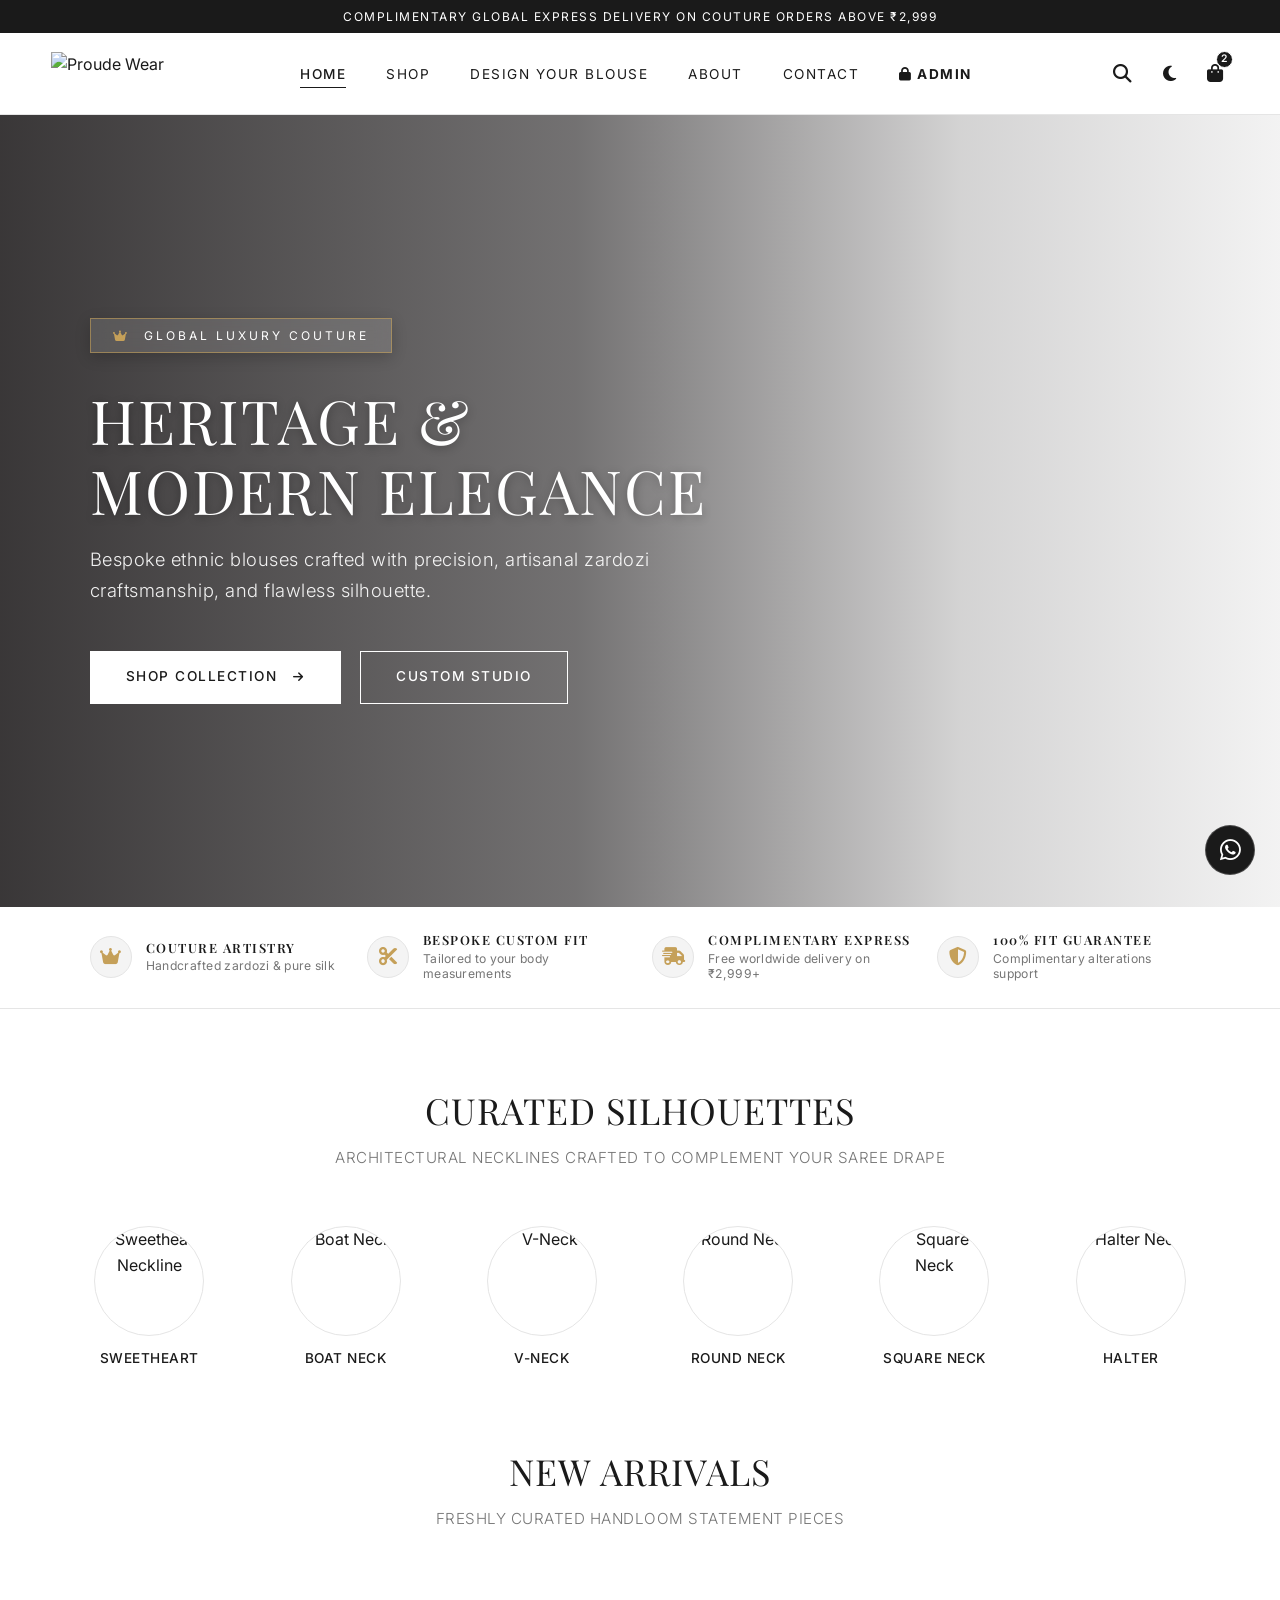
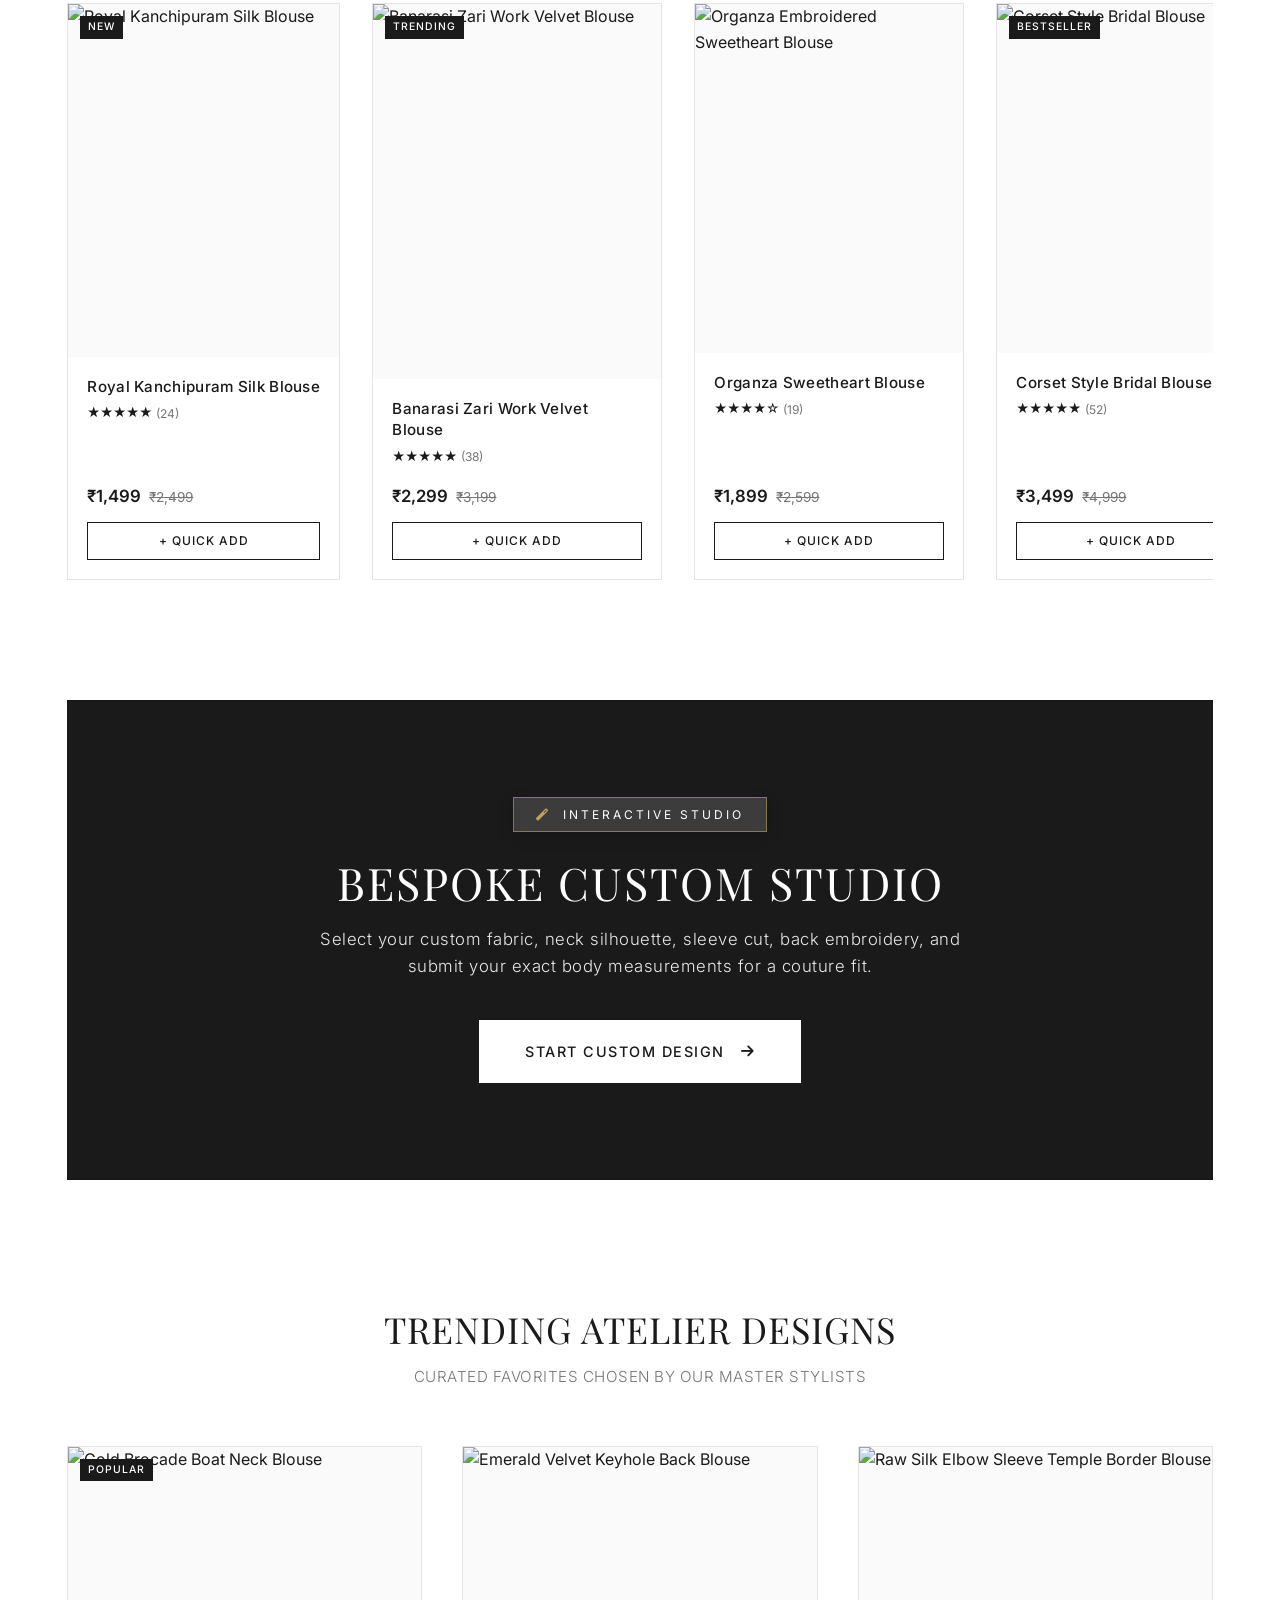
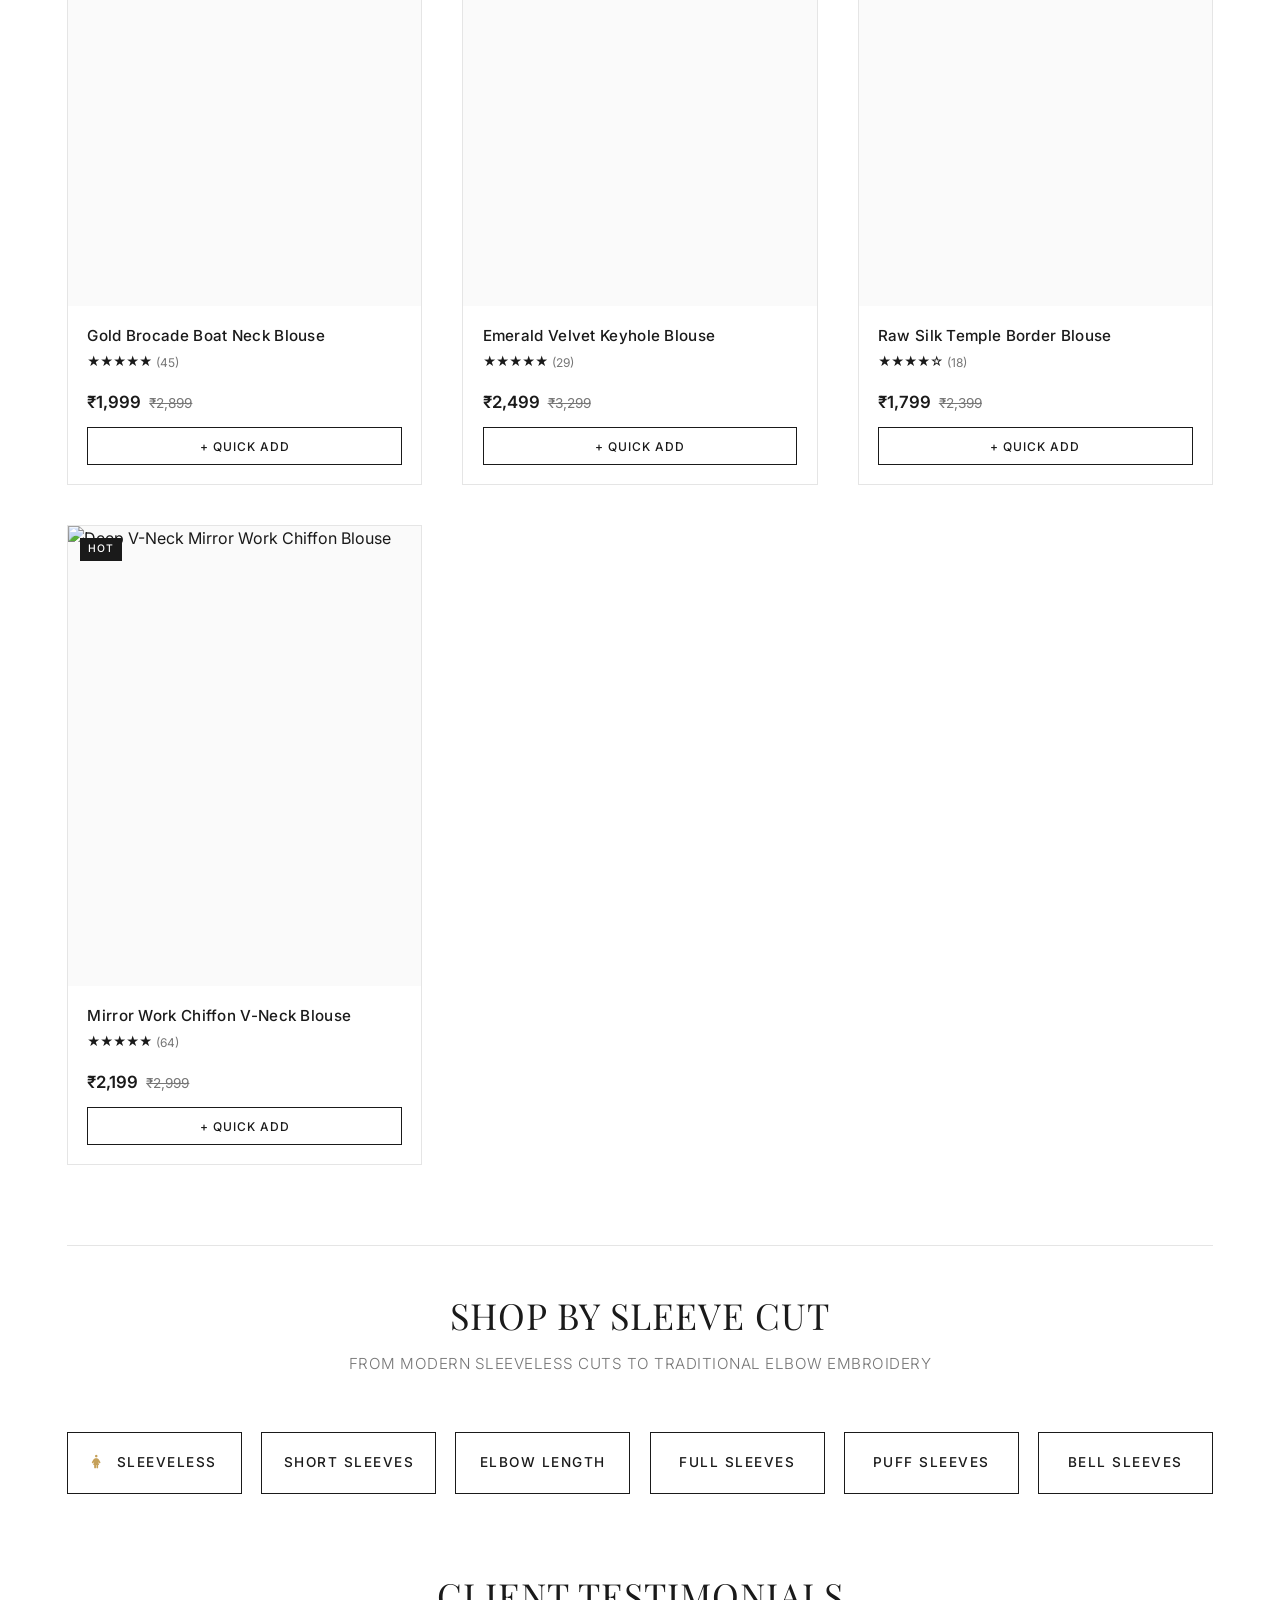
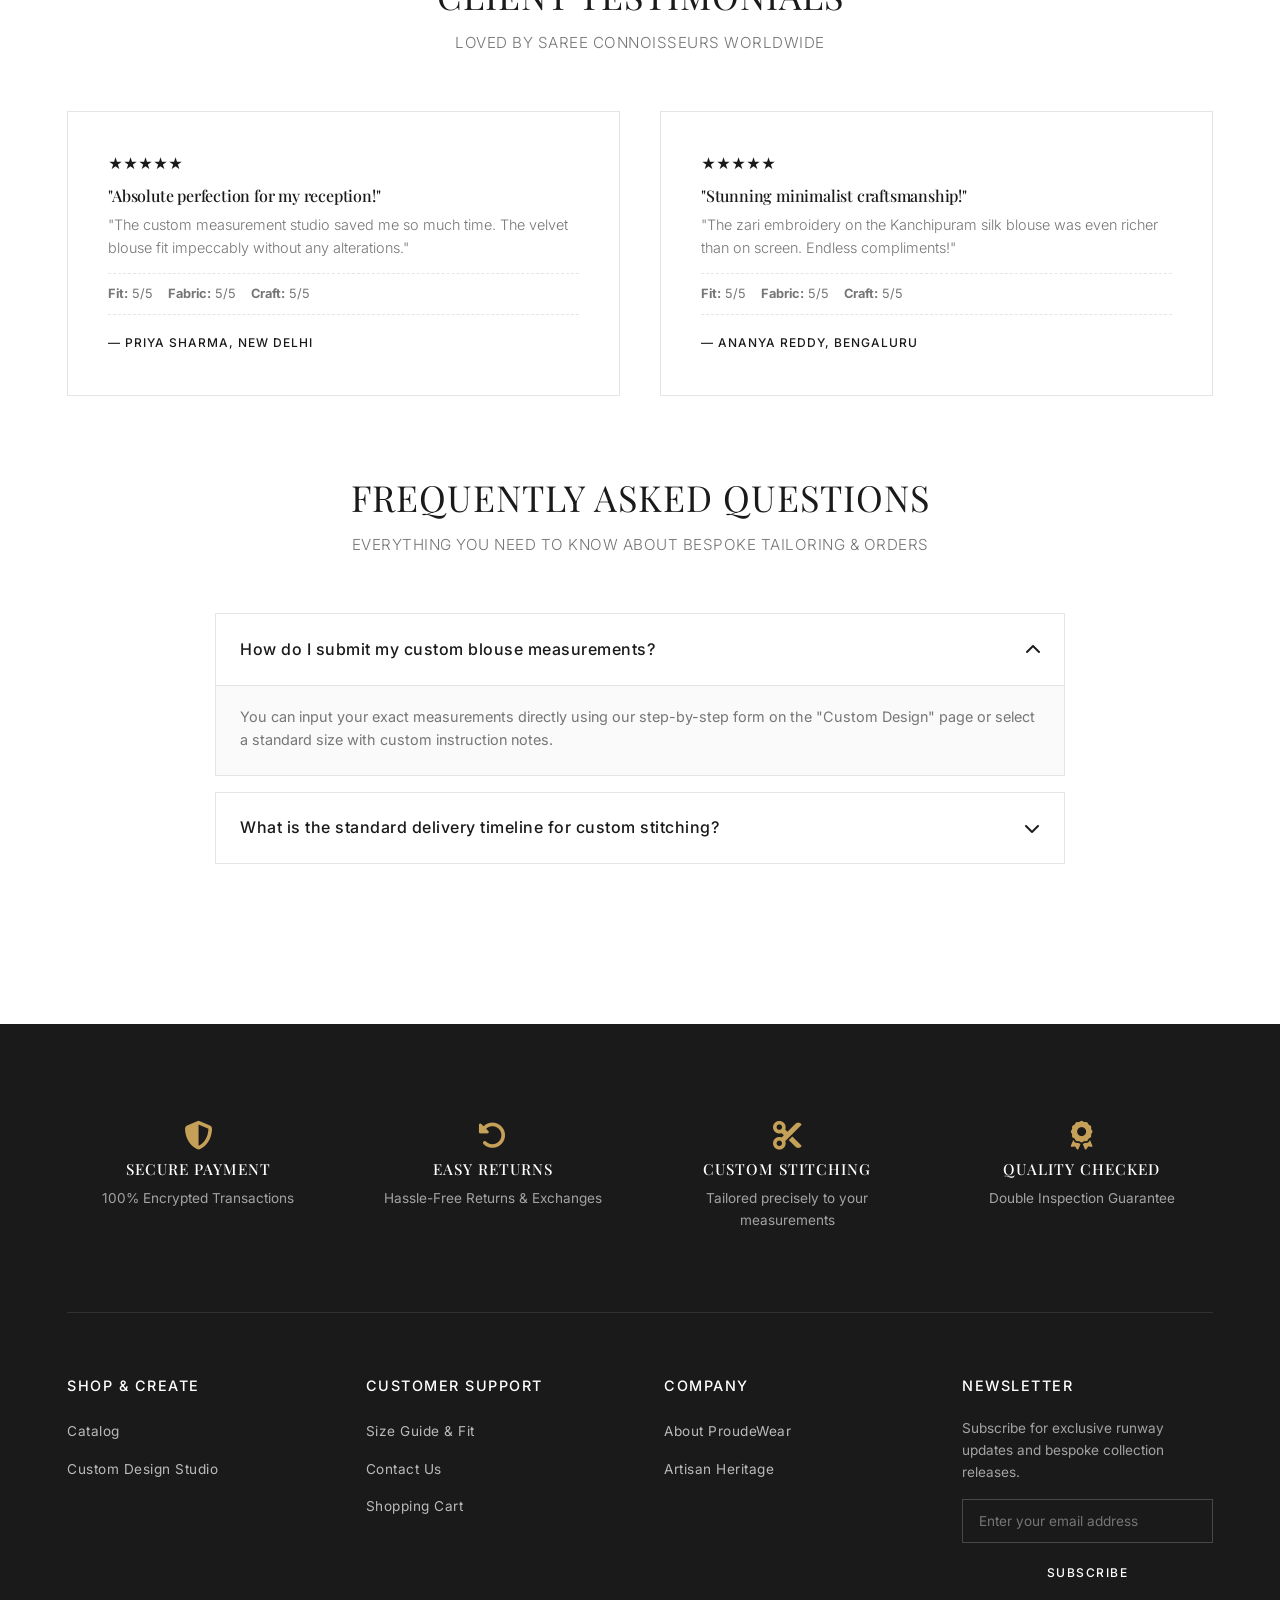
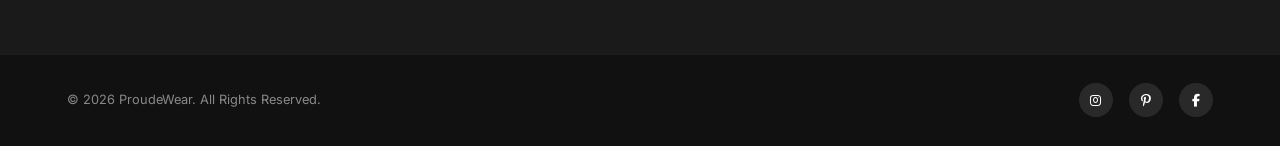
==== commit c394b05c: "Add files via upload" ====
--- a/index.html
+++ b/index.html
@@ -1,148 +1,831 @@
-<!DOCTYPE html>
-<html lang="en">
-<head>
-  <meta charset="UTF-8">
-  <meta name="viewport" content="width=device-width, initial-scale=1.0">
-  <title>Admin Dashboard | ProudeWear</title>
-  <link rel="stylesheet" href="admin.css">
-  <link rel="stylesheet" href="https://cdnjs.cloudflare.com/ajax/libs/font-awesome/6.4.0/css/all.min.css">
-</head>
-<body>
-  
-  <div class="admin-layout">
-    <!-- Sidebar -->
-    <aside class="admin-sidebar">
-      <div class="sidebar-brand">
-        <a href="../index.html" style="display: flex; align-items: center; gap: 8px; text-decoration: none;">
-          <img src="../images/logo.png" alt="Proude Wear" style="height: 32px; width: auto; object-fit: contain;">
-          <span class="badge">Admin</span>
-        </a>
-      </div>
-      <nav class="sidebar-nav">
-        <ul>
-          <li><a href="#" class="active"><i class="fas fa-box"></i> Products</a></li>
-          <li><a href="#"><i class="fas fa-shopping-cart"></i> Orders (Demo)</a></li>
-          <li><a href="#"><i class="fas fa-users"></i> Customers (Demo)</a></li>
-          <li><a href="../index.html"><i class="fas fa-store"></i> View Store</a></li>
-        </ul>
-      </nav>
-    </aside>
-
-    <!-- Main Content -->
-    <main class="admin-main">
-      <header class="admin-header">
-        <h1>Product Management</h1>
-        <button class="btn btn-primary" id="addProductBtn"><i class="fas fa-plus"></i> Add New Product</button>
-      </header>
-
-      <!-- Dashboard Stats -->
-      <div class="stats-grid">
-        <div class="stat-card">
-          <div class="stat-icon"><i class="fas fa-tags"></i></div>
-          <div class="stat-info">
-            <h3 id="totalProducts">0</h3>
-            <p>Total Products</p>
-          </div>
-        </div>
-      </div>
-
-      <!-- Products Table -->
-      <div class="table-container">
-        <table class="admin-table">
-          <thead>
-            <tr>
-              <th>Image</th>
-              <th>ID</th>
-              <th>Title</th>
-              <th>Price</th>
-              <th>Category/Fabric</th>
-              <th>Actions</th>
-            </tr>
-          </thead>
-          <tbody id="productTableBody">
-            <!-- Populated by JS -->
-          </tbody>
-        </table>
-      </div>
-    </main>
-  </div>
-
-  <!-- Add/Edit Product Modal -->
-  <div class="modal" id="productModal">
-    <div class="modal-content">
-      <div class="modal-header">
-        <h2 id="modalTitle">Add New Product</h2>
-        <button class="close-btn" id="closeModal">&times;</button>
-      </div>
-      <form id="productForm">
-        <input type="hidden" id="editProductId">
-        
-        <div class="form-row">
-          <div class="form-group">
-            <label for="productId">Product ID (e.g., BL-313)</label>
-            <input type="text" id="productId" required>
-          </div>
-          <div class="form-group">
-            <label for="productTitle">Title</label>
-            <input type="text" id="productTitle" required>
-          </div>
-        </div>
-
-        <div class="form-row">
-          <div class="form-group">
-            <label for="productPrice">Price (₹)</label>
-            <input type="number" id="productPrice" required>
-          </div>
-          <div class="form-group">
-            <label for="productOriginalPrice">Original Price (₹)</label>
-            <input type="number" id="productOriginalPrice">
-          </div>
-        </div>
-
-        <div class="form-row">
-          <div class="form-group">
-            <label for="productFabric">Fabric</label>
-            <select id="productFabric">
-              <option value="Silk">Silk</option>
-              <option value="Banarasi">Banarasi</option>
-              <option value="Georgette">Georgette</option>
-              <option value="Chiffon">Chiffon</option>
-              <option value="Cotton">Cotton</option>
-              <option value="Designer">Designer</option>
-            </select>
-          </div>
-          <div class="form-group">
-            <label for="productNeckline">Neckline</label>
-            <select id="productNeckline">
-              <option value="Sweetheart">Sweetheart</option>
-              <option value="Boat Neck">Boat Neck</option>
-              <option value="V-Neck">V-Neck</option>
-              <option value="Round Neck">Round Neck</option>
-              <option value="Square Neck">Square Neck</option>
-              <option value="Halter">Halter</option>
-              <option value="High Neck">High Neck</option>
-              <option value="Keyhole">Keyhole</option>
-            </select>
-          </div>
-        </div>
-
-        <div class="form-row">
-          <div class="form-group">
-            <label for="productImage">Image URL</label>
-            <input type="url" id="productImage" placeholder="https://images.unsplash.com/..." required>
-          </div>
-        </div>
-
-        <div class="form-actions">
-          <button type="button" class="btn btn-secondary" id="cancelBtn">Cancel</button>
-          <button type="submit" class="btn btn-primary">Save Product</button>
-        </div>
-      </form>
-    </div>
-  </div>
-
-  <!-- Include shared products data script -->
-  <script src="../products.js"></script>
-  <script src="admin.js"></script>
-</body>
-</html>
+<!DOCTYPE html>
+<html lang="en">
+
+<head>
+  <meta charset="UTF-8">
+  <meta name="viewport" content="width=device-width, initial-scale=1.0">
+  <title>ProudeWear | Global Luxury Custom Saree Blouses & Couture</title>
+  <meta name="description"
+    content="Discover ProudeWear bespoke saree blouses designed for the modern global aesthetic. High-fashion craftsmanship, minimalist luxury, and perfect custom fitting.">
+  <link rel="stylesheet" href="style.css">
+  <link rel="stylesheet" href="https://cdnjs.cloudflare.com/ajax/libs/font-awesome/6.4.0/css/all.min.css">
+  <style>
+    /* Homepage Specific Hero & Banner Styles */
+    /* Homepage Specific Hero & Banner Styles */
+    .hero-banner {
+      position: relative;
+      min-height: 88vh;
+      background: linear-gradient(90deg, rgba(14, 11, 12, 0.82) 0%, rgba(14, 11, 12, 0.58) 45%, rgba(14, 11, 12, 0.18) 75%, rgba(14, 11, 12, 0.05) 100%),
+        url('images/hero-blouse.jpg') right center / cover no-repeat;
+      display: flex;
+      align-items: center;
+      justify-content: flex-start;
+      text-align: left;
+      color: #FFFFFF;
+      padding: 6rem 7%;
+    }
+
+    .hero-content {
+      max-width: 640px;
+      position: relative;
+      z-index: 2;
+    }
+
+    .hero-tag {
+      display: inline-block;
+      padding: 7px 22px;
+      background: rgba(255, 255, 255, 0.12);
+      border: 1px solid rgba(197, 160, 89, 0.6);
+      color: #FFFFFF;
+      border-radius: 0;
+      font-size: 0.75rem;
+      letter-spacing: 3px;
+      text-transform: uppercase;
+      margin-bottom: 2rem;
+      backdrop-filter: blur(8px);
+      box-shadow: 0 4px 15px rgba(0, 0, 0, 0.2);
+    }
+
+    .hero-banner h1 {
+      font-size: 3.8rem;
+      color: #FFFFFF;
+      margin-bottom: 1.2rem;
+      letter-spacing: 2px;
+      font-weight: 400;
+      text-transform: uppercase;
+      line-height: 1.15;
+      text-shadow: 0 2px 10px rgba(0, 0, 0, 0.3);
+    }
+
+    .hero-banner p {
+      font-size: 1.15rem;
+      color: rgba(255, 255, 255, 0.92);
+      margin-bottom: 2.8rem;
+      font-weight: 300;
+      letter-spacing: 0.5px;
+      line-height: 1.7;
+    }
+
+    .hero-btns {
+      display: flex;
+      gap: 1.2rem;
+      justify-content: flex-start;
+      flex-wrap: wrap;
+    }
+
+    .hero-btns .btn-primary {
+      background-color: #FFFFFF;
+      color: #1A1A1A;
+      border-color: #FFFFFF;
+    }
+
+    .hero-btns .btn-primary:hover {
+      background-color: #1A1A1A;
+      color: #FFFFFF;
+      border-color: #1A1A1A;
+    }
+
+    .hero-btns .btn-secondary {
+      background-color: transparent;
+      color: #FFFFFF;
+      border-color: #FFFFFF;
+    }
+
+    .hero-btns .btn-secondary:hover {
+      background-color: #FFFFFF;
+      color: #1A1A1A;
+    }
+
+    /* Luxury Highlights Bar under Hero */
+    .luxury-highlights-bar {
+      background: var(--ivory);
+      border-bottom: 1px solid var(--border-color);
+      padding: 1.6rem 1rem;
+      transition: var(--transition);
+    }
+
+    .highlights-grid {
+      display: grid;
+      grid-template-columns: repeat(auto-fit, minmax(220px, 1fr));
+      gap: 1.5rem;
+      align-items: center;
+    }
+
+    .highlight-item {
+      display: flex;
+      align-items: center;
+      justify-content: center;
+      gap: 14px;
+      text-align: left;
+    }
+
+    .highlight-icon {
+      width: 42px;
+      height: 42px;
+      border-radius: 50%;
+      background: var(--soft-blush);
+      border: 1px solid var(--border-color);
+      display: flex;
+      align-items: center;
+      justify-content: center;
+      color: var(--antique-gold);
+      font-size: 1.15rem;
+      flex-shrink: 0;
+    }
+
+    .highlight-text h4 {
+      font-size: 0.8rem;
+      text-transform: uppercase;
+      letter-spacing: 1.5px;
+      font-weight: 600;
+      color: var(--charcoal);
+      margin-bottom: 3px;
+    }
+
+    .highlight-text p {
+      font-size: 0.76rem;
+      color: var(--charcoal-muted);
+      letter-spacing: 0.3px;
+      line-height: 1.3;
+    }
+
+    /* Teaser & Big Banner Styles */
+    .cta-banner {
+      background: #1A1A1A;
+      color: #FFFFFF;
+      padding: 6rem 2rem;
+      border-radius: 0;
+      text-align: center;
+      border: 1px solid #1A1A1A;
+      margin: 6rem 0;
+      position: relative;
+    }
+
+    .cta-banner h2 {
+      color: #FFFFFF;
+      font-size: 2.8rem;
+      margin-bottom: 1rem;
+      letter-spacing: 2px;
+      text-transform: uppercase;
+      font-weight: 400;
+    }
+
+    .teaser-grid {
+      display: grid;
+      grid-template-columns: repeat(auto-fit, minmax(320px, 1fr));
+      gap: 3rem;
+      margin: 6rem 0;
+    }
+
+    .teaser-card {
+      background: #FFFFFF;
+      border: 1px solid var(--border-color);
+      border-radius: 0;
+      padding: 3rem 2rem;
+      text-align: center;
+      box-shadow: none;
+      transition: var(--transition);
+      display: flex;
+      flex-direction: column;
+      align-items: center;
+    }
+
+    .teaser-card:hover {
+      border-color: #1A1A1A;
+    }
+
+    .teaser-icon {
+      width: 60px;
+      height: 60px;
+      border-radius: 50%;
+      background: #FAFAFA;
+      color: #1A1A1A;
+      display: flex;
+      align-items: center;
+      justify-content: center;
+      font-size: 1.4rem;
+      margin-bottom: 1.5rem;
+      border: 1px solid var(--border-color);
+    }
+
+    .how-it-works-grid {
+      display: grid;
+      grid-template-columns: repeat(auto-fit, minmax(220px, 1fr));
+      gap: 2.5rem;
+      text-align: center;
+    }
+
+    .step-card {
+      background: #FFFFFF;
+      padding: 2.5rem 1.5rem;
+      border-radius: 0;
+      border: 1px solid var(--border-color);
+      position: relative;
+    }
+
+    .step-number {
+      position: absolute;
+      top: -15px;
+      left: 50%;
+      transform: translateX(-50%);
+      width: 30px;
+      height: 30px;
+      background: #1A1A1A;
+      color: #FFFFFF;
+      border-radius: 50%;
+      font-weight: 500;
+      display: flex;
+      align-items: center;
+      justify-content: center;
+      font-size: 0.8rem;
+    }
+
+    .reviews-grid {
+      display: grid;
+      grid-template-columns: repeat(auto-fit, minmax(300px, 1fr));
+      gap: 2.5rem;
+    }
+
+    .review-card {
+      background: #FFFFFF;
+      padding: 2.5rem;
+      border-radius: 0;
+      border: 1px solid var(--border-color);
+      box-shadow: none;
+    }
+
+    .review-breakdown {
+      display: flex;
+      gap: 15px;
+      font-size: 0.8rem;
+      color: var(--charcoal-muted);
+      margin: 14px 0;
+      padding: 10px 0;
+      border-top: 1px dashed var(--border-color);
+      border-bottom: 1px dashed var(--border-color);
+    }
+
+    .gallery-preview-grid {
+      display: grid;
+      grid-template-columns: repeat(auto-fill, minmax(180px, 1fr));
+      gap: 1.2rem;
+      margin-bottom: 3rem;
+    }
+
+    .gallery-preview-item {
+      height: 240px;
+      border-radius: 0;
+      overflow: hidden;
+      position: relative;
+    }
+
+    .gallery-preview-item img {
+      width: 100%;
+      height: 100%;
+      object-fit: cover;
+      transition: var(--transition);
+    }
+
+    .gallery-preview-item:hover img {
+      transform: scale(1.06);
+    }
+
+    @media (max-width: 768px) {
+      .hero-banner {
+        min-height: 82vh;
+        background: linear-gradient(180deg, rgba(14, 11, 12, 0.65) 0%, rgba(14, 11, 12, 0.88) 100%),
+          url('images/hero-blouse.jpg') 75% center / cover no-repeat;
+        justify-content: center;
+        text-align: center;
+        padding: 5rem 1.5rem;
+      }
+
+      .hero-btns {
+        justify-content: center;
+      }
+
+      .hero-banner h1 {
+        font-size: 2.3rem;
+      }
+
+      .hero-banner p {
+        font-size: 1rem;
+      }
+
+      .cta-banner h2 {
+        font-size: 1.8rem;
+      }
+    }
+  </style>
+</head>
+
+<body>
+
+  <!-- Announcement Bar -->
+  <div class="top-bar">
+    Complimentary Global Express Delivery on Couture Orders Above ₹2,999
+  </div>
+
+  <!-- Shared Header -->
+  <header class="site-header">
+    <div class="container header-container">
+      <a href="index.html" class="site-logo">
+        <img src="images/logo.png" alt="Proude Wear" class="site-logo-img">
+      </a>
+
+      <!-- Minimalist Navbar: Shop | Custom Design | About | Contact -->
+      <nav>
+        <ul class="nav-menu">
+          <li><a href="index.html" class="nav-link">Home</a></li>
+          <li><a href="shop.html" class="nav-link">Shop</a></li>
+          <li><a href="design-your-blouse.html" class="nav-link">Design Your Blouse</a></li>
+          <li><a href="about.html" class="nav-link">About</a></li>
+          <li><a href="contact.html" class="nav-link">Contact</a></li>
+          <li><a href="admin panel/index.html" class="nav-link" style="color: var(--deep-maroon); font-weight: bold;"><i
+                class="fas fa-lock"></i> Admin</a></li>
+        </ul>
+      </nav>
+
+      <!-- Right Header Actions -->
+      <div class="header-actions">
+        <button class="action-icon trigger-search" aria-label="Search"><i class="fas fa-search"></i></button>
+        <button class="action-icon theme-toggle" aria-label="Toggle Dark Mode" style="font-size: 1.1rem;"><i
+            class="fas fa-moon"></i></button>
+        <a href="cart.html" class="action-icon" aria-label="Cart">
+          <i class="fas fa-shopping-bag"></i>
+          <span class="badge-count cart-badge">0</span>
+        </a>
+        <button class="mobile-toggle" aria-label="Toggle Menu"><i class="fas fa-bars"></i></button>
+      </div>
+    </div>
+  </header>
+
+  <main>
+    <!-- SECTION 1: HERO BANNER -->
+    <section class="hero-banner">
+      <div class="hero-content">
+        <span class="hero-tag"><i class="fas fa-crown" style="color: #C5A059; margin-right: 8px;"></i> Global Luxury Couture</span>
+        <h1>Heritage &amp; Modern Elegance</h1>
+        <p>Bespoke ethnic blouses crafted with precision, artisanal zardozi craftsmanship, and flawless silhouette.</p>
+        <div class="hero-btns">
+          <a href="shop.html" class="btn btn-primary">Shop Collection <i class="fas fa-arrow-right" style="margin-left: 8px; font-size: 0.85em;"></i></a>
+          <a href="design-your-blouse.html" class="btn btn-secondary">Custom Studio</a>
+        </div>
+      </div>
+    </section>
+
+    <!-- SECTION 2: LUXURY HIGHLIGHTS STRIP -->
+    <section class="luxury-highlights-bar">
+      <div class="container">
+        <div class="highlights-grid">
+          <div class="highlight-item">
+            <div class="highlight-icon"><i class="fas fa-crown"></i></div>
+            <div class="highlight-text">
+              <h4>Couture Artistry</h4>
+              <p>Handcrafted zardozi &amp; pure silk</p>
+            </div>
+          </div>
+          <div class="highlight-item">
+            <div class="highlight-icon"><i class="fas fa-cut"></i></div>
+            <div class="highlight-text">
+              <h4>Bespoke Custom Fit</h4>
+              <p>Tailored to your body measurements</p>
+            </div>
+          </div>
+          <div class="highlight-item">
+            <div class="highlight-icon"><i class="fas fa-truck-fast"></i></div>
+            <div class="highlight-text">
+              <h4>Complimentary Express</h4>
+              <p>Free worldwide delivery on ₹2,999+</p>
+            </div>
+          </div>
+          <div class="highlight-item">
+            <div class="highlight-icon"><i class="fas fa-shield-alt"></i></div>
+            <div class="highlight-text">
+              <h4>100% Fit Guarantee</h4>
+              <p>Complimentary alterations support</p>
+            </div>
+          </div>
+        </div>
+      </div>
+    </section>
+
+    <!-- SECTION 3: SHOP BY NECKLINE (Moved Up for Immediate Visual Discovery) -->
+    <section class="container fade-up" style="padding-top: 5rem;">
+      <div class="section-heading">
+        <h2>Curated Silhouettes</h2>
+        <p>Architectural necklines crafted to complement your saree drape</p>
+      </div>
+      <div class="category-grid">
+        <a href="shop.html?neckline=Sweetheart" class="circle-tile">
+          <img src="https://images.unsplash.com/photo-1610030469983-98e550d6193c?auto=format&fit=crop&w=300&q=80"
+            class="tile-img" alt="Sweetheart Neckline">
+          <span>Sweetheart</span>
+        </a>
+        <a href="shop.html?neckline=Boat%20Neck" class="circle-tile">
+          <img src="https://images.unsplash.com/photo-1583391733956-3750e0ff4e8b?auto=format&fit=crop&w=300&q=80"
+            class="tile-img" alt="Boat Neck">
+          <span>Boat Neck</span>
+        </a>
+        <a href="shop.html?neckline=V-Neck" class="circle-tile">
+          <img src="https://images.unsplash.com/photo-1617627143750-d86bc21e42bb?auto=format&fit=crop&w=300&q=80"
+            class="tile-img" alt="V-Neck">
+          <span>V-Neck</span>
+        </a>
+        <a href="shop.html?neckline=Round%20Neck" class="circle-tile">
+          <img src="https://images.unsplash.com/photo-1596783074918-c84cb06531ca?auto=format&fit=crop&w=300&q=80"
+            class="tile-img" alt="Round Neck">
+          <span>Round Neck</span>
+        </a>
+        <a href="shop.html?neckline=Square%20Neck" class="circle-tile">
+          <img src="https://images.unsplash.com/photo-1609357605129-26f69add5d6e?auto=format&fit=crop&w=300&q=80"
+            class="tile-img" alt="Square Neck">
+          <span>Square Neck</span>
+        </a>
+        <a href="shop.html?neckline=Halter" class="circle-tile">
+          <img src="https://images.unsplash.com/photo-1544441893-675973e31985?auto=format&fit=crop&w=300&q=80"
+            class="tile-img" alt="Halter Neck">
+          <span>Halter</span>
+        </a>
+      </div>
+    </section>
+
+    <!-- SECTION 4: NEW ARRIVALS -->
+    <section class="container fade-up" style="margin-top: 5rem;">
+      <div class="section-heading">
+        <h2>New Arrivals</h2>
+        <p>Freshly curated handloom statement pieces</p>
+      </div>
+      <div class="scroll-row">
+        <!-- Card 1 -->
+        <div class="product-card" data-id="BL-101">
+          <div class="card-img-wrap">
+            <span class="badge">New</span>
+            <img src="https://images.unsplash.com/photo-1610030469983-98e550d6193c?auto=format&fit=crop&w=600&q=80"
+              alt="Royal Kanchipuram Silk Blouse">
+          </div>
+          <div class="card-body">
+            <h3 class="card-title"><a href="product.html">Royal Kanchipuram Silk Blouse</a></h3>
+            <div class="rating-row">
+              <span class="stars">★★★★★</span>
+              <span class="reviews-count">(24)</span>
+            </div>
+            <div class="price-row">
+              <span class="current-price">₹1,499</span>
+              <span class="original-price">₹2,499</span>
+            </div>
+            <button class="quick-add-btn">+ Quick Add</button>
+          </div>
+        </div>
+
+        <!-- Card 2 -->
+        <div class="product-card" data-id="BL-102">
+          <div class="card-img-wrap">
+            <span class="badge">Trending</span>
+            <img src="https://images.unsplash.com/photo-1583391733956-3750e0ff4e8b?auto=format&fit=crop&w=600&q=80"
+              alt="Banarasi Zari Work Velvet Blouse">
+          </div>
+          <div class="card-body">
+            <h3 class="card-title"><a href="product.html">Banarasi Zari Work Velvet Blouse</a></h3>
+            <div class="rating-row">
+              <span class="stars">★★★★★</span>
+              <span class="reviews-count">(38)</span>
+            </div>
+            <div class="price-row">
+              <span class="current-price">₹2,299</span>
+              <span class="original-price">₹3,199</span>
+            </div>
+            <button class="quick-add-btn">+ Quick Add</button>
+          </div>
+        </div>
+
+        <!-- Card 3 -->
+        <div class="product-card" data-id="BL-103">
+          <div class="card-img-wrap">
+            <img src="https://images.unsplash.com/photo-1617627143750-d86bc21e42bb?auto=format&fit=crop&w=600&q=80"
+              alt="Organza Embroidered Sweetheart Blouse">
+          </div>
+          <div class="card-body">
+            <h3 class="card-title"><a href="product.html">Organza Sweetheart Blouse</a></h3>
+            <div class="rating-row">
+              <span class="stars">★★★★☆</span>
+              <span class="reviews-count">(19)</span>
+            </div>
+            <div class="price-row">
+              <span class="current-price">₹1,899</span>
+              <span class="original-price">₹2,599</span>
+            </div>
+            <button class="quick-add-btn">+ Quick Add</button>
+          </div>
+        </div>
+
+        <!-- Card 4 -->
+        <div class="product-card" data-id="BL-104">
+          <div class="card-img-wrap">
+            <span class="badge">Bestseller</span>
+            <img src="https://images.unsplash.com/photo-1596783074918-c84cb06531ca?auto=format&fit=crop&w=600&q=80"
+              alt="Corset Style Bridal Blouse">
+          </div>
+          <div class="card-body">
+            <h3 class="card-title"><a href="product.html">Corset Style Bridal Blouse</a></h3>
+            <div class="rating-row">
+              <span class="stars">★★★★★</span>
+              <span class="reviews-count">(52)</span>
+            </div>
+            <div class="price-row">
+              <span class="current-price">₹3,499</span>
+              <span class="original-price">₹4,999</span>
+            </div>
+            <button class="quick-add-btn">+ Quick Add</button>
+          </div>
+        </div>
+
+        <!-- Card 5 -->
+        <div class="product-card" data-id="BL-105">
+          <div class="card-img-wrap">
+            <img src="https://images.unsplash.com/photo-1609357605129-26f69add5d6e?auto=format&fit=crop&w=600&q=80"
+              alt="Georgette Sequence Work V-Neck Blouse">
+          </div>
+          <div class="card-body">
+            <h3 class="card-title"><a href="product.html">Sequence Work V-Neck Blouse</a></h3>
+            <div class="rating-row">
+              <span class="stars">★★★★☆</span>
+              <span class="reviews-count">(16)</span>
+            </div>
+            <div class="price-row">
+              <span class="current-price">₹1,699</span>
+              <span class="original-price">₹2,299</span>
+            </div>
+            <button class="quick-add-btn">+ Quick Add</button>
+          </div>
+        </div>
+      </div>
+    </section>
+
+    <!-- SECTION 5: BESPOKE CUSTOM STUDIO CTA BANNER (Moved Up as Mid-Page Hero Break) -->
+    <section class="container fade-up">
+      <div class="cta-banner">
+        <span class="hero-tag" style="background: rgba(255,255,255,0.15); border-color: rgba(197, 160, 89, 0.6); margin-bottom: 1.5rem;"><i class="fas fa-magic" style="color: #C5A059; margin-right: 6px;"></i> Interactive Studio</span>
+        <h2>Bespoke Custom Studio</h2>
+        <p
+          style="font-size: 1.05rem; margin-bottom: 2.5rem; max-width: 650px; margin-left: auto; margin-right: auto; font-weight: 300; letter-spacing: 0.5px; color: rgba(255,255,255,0.9);">
+          Select your custom fabric, neck silhouette, sleeve cut, back embroidery, and submit your exact body
+          measurements for a couture fit.
+        </p>
+        <a href="design-your-blouse.html" class="btn btn-primary btn-lg"
+          style="background: #FFFFFF; color: #1A1A1A; border-color: #FFFFFF;">START CUSTOM DESIGN <i class="fas fa-arrow-right" style="margin-left: 8px;"></i></a>
+      </div>
+    </section>
+
+    <!-- SECTION 6: TRENDING DESIGNS & SLEEVE SELECTION -->
+    <section class="container" id="designs" style="padding-top: 2rem;">
+      <div class="section-heading">
+        <h2>Trending Atelier Designs</h2>
+        <p>Curated favorites chosen by our master stylists</p>
+      </div>
+      <div style="display: grid; grid-template-columns: repeat(auto-fill, minmax(260px, 1fr)); gap: 2.5rem;">
+        <!-- Card 1 -->
+        <div class="product-card" data-id="BL-201">
+          <div class="card-img-wrap">
+            <span class="badge">Popular</span>
+            <img src="https://images.unsplash.com/photo-1610030469983-98e550d6193c?auto=format&fit=crop&w=600&q=80"
+              alt="Gold Brocade Boat Neck Blouse">
+          </div>
+          <div class="card-body">
+            <h3 class="card-title"><a href="product.html">Gold Brocade Boat Neck Blouse</a></h3>
+            <div class="rating-row"><span class="stars">★★★★★</span><span class="reviews-count">(45)</span></div>
+            <div class="price-row"><span class="current-price">₹1,999</span><span class="original-price">₹2,899</span>
+            </div>
+            <button class="quick-add-btn">+ Quick Add</button>
+          </div>
+        </div>
+        <!-- Card 2 -->
+        <div class="product-card" data-id="BL-202">
+          <div class="card-img-wrap">
+            <img src="https://images.unsplash.com/photo-1583391733956-3750e0ff4e8b?auto=format&fit=crop&w=600&q=80"
+              alt="Emerald Velvet Keyhole Back Blouse">
+          </div>
+          <div class="card-body">
+            <h3 class="card-title"><a href="product.html">Emerald Velvet Keyhole Blouse</a></h3>
+            <div class="rating-row"><span class="stars">★★★★★</span><span class="reviews-count">(29)</span></div>
+            <div class="price-row"><span class="current-price">₹2,499</span><span class="original-price">₹3,299</span>
+            </div>
+            <button class="quick-add-btn">+ Quick Add</button>
+          </div>
+        </div>
+        <!-- Card 3 -->
+        <div class="product-card" data-id="BL-203">
+          <div class="card-img-wrap">
+            <img src="https://images.unsplash.com/photo-1617627143750-d86bc21e42bb?auto=format&fit=crop&w=600&q=80"
+              alt="Raw Silk Elbow Sleeve Temple Border Blouse">
+          </div>
+          <div class="card-body">
+            <h3 class="card-title"><a href="product.html">Raw Silk Temple Border Blouse</a></h3>
+            <div class="rating-row"><span class="stars">★★★★☆</span><span class="reviews-count">(18)</span></div>
+            <div class="price-row"><span class="current-price">₹1,799</span><span class="original-price">₹2,399</span>
+            </div>
+            <button class="quick-add-btn">+ Quick Add</button>
+          </div>
+        </div>
+        <!-- Card 4 -->
+        <div class="product-card" data-id="BL-204">
+          <div class="card-img-wrap">
+            <span class="badge">Hot</span>
+            <img src="https://images.unsplash.com/photo-1596783074918-c84cb06531ca?auto=format&fit=crop&w=600&q=80"
+              alt="Deep V-Neck Mirror Work Chiffon Blouse">
+          </div>
+          <div class="card-body">
+            <h3 class="card-title"><a href="product.html">Mirror Work Chiffon V-Neck Blouse</a></h3>
+            <div class="rating-row"><span class="stars">★★★★★</span><span class="reviews-count">(64)</span></div>
+            <div class="price-row"><span class="current-price">₹2,199</span><span class="original-price">₹2,999</span>
+            </div>
+            <button class="quick-add-btn">+ Quick Add</button>
+          </div>
+        </div>
+      </div>
+
+      <!-- Shop by Sleeve Sub-section -->
+      <div style="margin-top: 5rem; padding-top: 3rem; border-top: 1px solid var(--border-color);">
+        <div class="section-heading">
+          <h2>Shop by Sleeve Cut</h2>
+          <p>From modern sleeveless cuts to traditional elbow embroidery</p>
+        </div>
+        <div style="display: grid; grid-template-columns: repeat(auto-fit, minmax(150px, 1fr)); gap: 1.2rem;">
+          <a href="shop.html?sleeve=Sleeveless" class="btn btn-secondary" style="padding: 1.2rem 1rem;"><i class="fas fa-female" style="margin-right: 6px; color: var(--antique-gold);"></i> Sleeveless</a>
+          <a href="shop.html?sleeve=Short" class="btn btn-secondary" style="padding: 1.2rem 1rem;">Short Sleeves</a>
+          <a href="shop.html?sleeve=Elbow" class="btn btn-secondary" style="padding: 1.2rem 1rem;">Elbow Length</a>
+          <a href="shop.html?sleeve=Full" class="btn btn-secondary" style="padding: 1.2rem 1rem;">Full Sleeves</a>
+          <a href="shop.html?sleeve=Puff" class="btn btn-secondary" style="padding: 1.2rem 1rem;">Puff Sleeves</a>
+          <a href="shop.html?sleeve=Bell" class="btn btn-secondary" style="padding: 1.2rem 1rem;">Bell Sleeves</a>
+        </div>
+      </div>
+    </section>
+
+    <!-- SECTION 7: CUSTOMER REVIEWS -->
+    <section class="container fade-up" style="padding-top: 5rem;">
+      <div class="section-heading">
+        <h2>Client Testimonials</h2>
+        <p>Loved by saree connoisseurs worldwide</p>
+      </div>
+      <div class="reviews-grid">
+        <div class="review-card">
+          <div class="stars" style="color: #1A1A1A; font-size: 0.9rem; margin-bottom: 10px;">★★★★★</div>
+          <h4 style="margin-bottom: 8px; font-weight: 500;">"Absolute perfection for my reception!"</h4>
+          <p style="font-size: 0.9rem; color: var(--charcoal-muted); font-weight: 300;">"The custom measurement studio
+            saved me so much time. The velvet blouse fit impeccably without any alterations."</p>
+          <div class="review-breakdown">
+            <span><strong>Fit:</strong> 5/5</span>
+            <span><strong>Fabric:</strong> 5/5</span>
+            <span><strong>Craft:</strong> 5/5</span>
+          </div>
+          <small
+            style="color: #1A1A1A; font-weight: 500; text-transform: uppercase; letter-spacing: 1px; font-size: 0.75rem;">—
+            Priya Sharma, New Delhi</small>
+        </div>
+
+        <div class="review-card">
+          <div class="stars" style="color: #1A1A1A; font-size: 0.9rem; margin-bottom: 10px;">★★★★★</div>
+          <h4 style="margin-bottom: 8px; font-weight: 500;">"Stunning minimalist craftsmanship!"</h4>
+          <p style="font-size: 0.9rem; color: var(--charcoal-muted); font-weight: 300;">"The zari embroidery on the
+            Kanchipuram silk blouse was even richer than on screen. Endless compliments!"</p>
+          <div class="review-breakdown">
+            <span><strong>Fit:</strong> 5/5</span>
+            <span><strong>Fabric:</strong> 5/5</span>
+            <span><strong>Craft:</strong> 5/5</span>
+          </div>
+          <small
+            style="color: #1A1A1A; font-weight: 500; text-transform: uppercase; letter-spacing: 1px; font-size: 0.75rem;">—
+            Ananya Reddy, Bengaluru</small>
+        </div>
+      </div>
+    </section>
+
+    <!-- SECTION 8: FAQ ACCORDION -->
+    <section class="container fade-up" style="margin-top: 5rem; margin-bottom: 4rem;">
+      <div class="section-heading">
+        <h2>Frequently Asked Questions</h2>
+        <p>Everything you need to know about bespoke tailoring &amp; orders</p>
+      </div>
+      <div class="accordion">
+        <div class="accordion-item active">
+          <div class="accordion-header">
+            <span>How do I submit my custom blouse measurements?</span>
+            <i class="fas fa-chevron-down"></i>
+          </div>
+          <div class="accordion-content">
+            You can input your exact measurements directly using our step-by-step form on the "Custom Design" page or
+            select a standard size with custom instruction notes.
+          </div>
+        </div>
+
+        <div class="accordion-item">
+          <div class="accordion-header">
+            <span>What is the standard delivery timeline for custom stitching?</span>
+            <i class="fas fa-chevron-down"></i>
+          </div>
+          <div class="accordion-content">
+            Ready-to-wear blouses are dispatched within 24-48 hours. Custom stitched blouses take 5 to 7 business days
+            to craft, inspect, and ship.
+          </div>
+        </div>
+      </div>
+    </section>
+  </main>
+
+  <!-- Search Modal -->
+  <div class="search-modal" id="searchModal">
+    <div class="search-box-card">
+      <div style="display: flex; justify-content: space-between; align-items: center; margin-bottom: 1.5rem;">
+        <h3 style="font-size: 1.2rem; text-transform: uppercase; letter-spacing: 1px;">Search Catalog</h3>
+        <button id="closeSearchModal" style="font-size: 1.5rem; color: var(--charcoal-muted);">&times;</button>
+      </div>
+      <input type="text" placeholder="Search by fabric, neckline, style (e.g. Silk, Boat Neck)...">
+    </div>
+  </div>
+
+  <!-- Floating WhatsApp Button -->
+  <a href="https://wa.me/9111752952" class="whatsapp-float" target="_blank" aria-label="Chat on WhatsApp">
+    <i class="fab fa-whatsapp"></i>
+  </a>
+
+  <!-- Shared Minimalist Footer -->
+  <footer class="site-footer">
+    <div class="container">
+      <div class="trust-badges-row">
+        <div class="trust-badge-item">
+          <i class="fas fa-shield-alt"></i>
+          <h4>Secure Payment</h4>
+          <p>100% Encrypted Transactions</p>
+        </div>
+        <div class="trust-badge-item">
+          <i class="fas fa-undo-alt"></i>
+          <h4>Easy Returns</h4>
+          <p>Hassle-Free Returns & Exchanges</p>
+        </div>
+        <div class="trust-badge-item">
+          <i class="fas fa-cut"></i>
+          <h4>Custom Stitching</h4>
+          <p>Tailored precisely to your measurements</p>
+        </div>
+        <div class="trust-badge-item">
+          <i class="fas fa-award"></i>
+          <h4>Quality Checked</h4>
+          <p>Double Inspection Guarantee</p>
+        </div>
+      </div>
+
+      <div class="footer-grid">
+        <div class="footer-col">
+          <h3>Shop & Create</h3>
+          <ul class="footer-links">
+            <li><a href="shop.html">Catalog</a></li>
+            <li><a href="design-your-blouse.html">Custom Design Studio</a></li>
+          </ul>
+        </div>
+
+        <div class="footer-col">
+          <h3>Customer Support</h3>
+          <ul class="footer-links">
+            <li><a href="size-guide.html">Size Guide & Fit</a></li>
+            <li><a href="contact.html">Contact Us</a></li>
+            <li><a href="cart.html">Shopping Cart</a></li>
+          </ul>
+        </div>
+
+        <div class="footer-col">
+          <h3>Company</h3>
+          <ul class="footer-links">
+            <li><a href="about.html">About ProudeWear</a></li>
+            <li><a href="about.html#craftsmanship">Artisan Heritage</a></li>
+          </ul>
+        </div>
+
+        <div class="footer-col">
+          <h3>Newsletter</h3>
+          <p style="font-size: 0.85rem; color: rgba(255,255,255,0.6); margin-bottom: 1rem;">
+            Subscribe for exclusive runway updates and bespoke collection releases.
+          </p>
+          <div class="newsletter-form">
+            <input type="email" placeholder="Enter your email address">
+            <button class="btn btn-accent btn-sm" onclick="showToast('Subscribed to ProudeWear!')">Subscribe</button>
+          </div>
+        </div>
+      </div>
+    </div>
+
+    <div class="footer-bottom">
+      <div class="container footer-bottom-container">
+        <p>&copy; 2026 ProudeWear. All Rights Reserved.</p>
+        <div class="social-links">
+          <a href="#" aria-label="Instagram"><i class="fab fa-instagram"></i></a>
+          <a href="#" aria-label="Pinterest"><i class="fab fa-pinterest-p"></i></a>
+          <a href="#" aria-label="Facebook"><i class="fab fa-facebook-f"></i></a>
+        </div>
+      </div>
+    </div>
+  </footer>
+
+  <script src="script.js"></script>
+</body>
+
+</html>
--- a/style.css
+++ b/style.css
@@ -0,0 +1,1560 @@
+/* ==========================================================================
+   PROUDEWEAR - GLOBAL LUXURY & MINIMALIST DESIGN SYSTEM
+   Brand Aesthetic: High Fashion, Zara-like Minimalist Elegance
+   ========================================================================== */
+
+@import url('https://fonts.googleapis.com/css2?family=Playfair+Display:ital,wght@0,400..900;1,400..900&family=Inter:wght@300;400;500;600;700&display=swap');
+
+/* CSS Variables */
+:root {
+  --deep-maroon: #1A1A1A;
+  --maroon-hover: #000000;
+  --antique-gold: #C5A059;
+  --gold-hover: #A8823B;
+  --gold-light: #F7F7F7;
+  --ivory: #FFFFFF;
+  --charcoal: #1A1A1A;
+  --charcoal-muted: #767676;
+  --soft-blush: #F4F4F4;
+  --white: #FFFFFF;
+  --border-color: #E5E5E5;
+  --success-green: #2E7D32;
+  --whatsapp-green: #1A1A1A;
+
+  --font-heading: 'Playfair Display', Georgia, serif;
+  --font-body: 'Inter', system-ui, -apple-system, sans-serif;
+
+  --shadow-sm: none;
+  --shadow-md: 0 4px 16px rgba(0, 0, 0, 0.04);
+  --shadow-lg: 0 12px 30px rgba(0, 0, 0, 0.08);
+  --radius-sm: 0px;
+  --radius-md: 0px;
+  --radius-lg: 0px;
+  --radius-full: 9999px;
+
+  --transition: all 0.25s ease-in-out;
+}
+
+/* Dark Mode Variables */
+:root[data-theme="dark"] {
+  --ivory: #121212;
+  --charcoal: #F4F4F4;
+  --white: #1E1E1E;
+  --soft-blush: #2A2A2A;
+  --border-color: #333333;
+  --charcoal-muted: #A0A0A0;
+  --gold-light: #2A2A2A;
+}
+
+/* Smooth Scroll Animations */
+.fade-up {
+  opacity: 0;
+  transform: translateY(30px);
+  transition: opacity 0.8s ease-out, transform 0.8s ease-out;
+}
+
+.fade-up.visible {
+  opacity: 1;
+  transform: translateY(0);
+}
+
+/* Reset & Global Base */
+*,
+*::before,
+*::after {
+  box-sizing: border-box;
+  margin: 0;
+  padding: 0;
+}
+
+html {
+  scroll-behavior: smooth;
+  font-size: 16px;
+}
+
+body {
+  font-family: var(--font-body);
+  background-color: var(--ivory);
+  color: var(--charcoal);
+  line-height: 1.6;
+  overflow-x: hidden;
+  display: flex;
+  flex-direction: column;
+  min-height: 100vh;
+  -webkit-font-smoothing: antialiased;
+}
+
+main {
+  flex: 1;
+}
+
+a {
+  color: inherit;
+  text-decoration: none;
+  transition: var(--transition);
+}
+
+img {
+  max-width: 100%;
+  height: auto;
+  display: block;
+}
+
+button,
+input,
+select,
+textarea {
+  font-family: inherit;
+  font-size: inherit;
+  outline: none;
+}
+
+button {
+  cursor: pointer;
+  border: none;
+  background: none;
+}
+
+/* Container */
+.container {
+  width: 92%;
+  max-width: 1320px;
+  margin: 0 auto;
+  padding: 0 1rem;
+}
+
+/* Typography Helpers */
+h1,
+h2,
+h3,
+h4,
+h5,
+h6 {
+  font-family: var(--font-heading);
+  color: var(--charcoal);
+  font-weight: 500;
+  line-height: 1.2;
+  letter-spacing: -0.2px;
+}
+
+.text-gold {
+  color: var(--antique-gold);
+}
+
+.text-maroon {
+  color: var(--charcoal);
+}
+
+.text-muted {
+  color: var(--charcoal-muted);
+}
+
+/* Section Heading */
+.section-heading {
+  text-align: center;
+  margin-bottom: 3.5rem;
+  position: relative;
+}
+
+.section-heading h2 {
+  font-size: 2.25rem;
+  letter-spacing: 1px;
+  text-transform: uppercase;
+  position: relative;
+  display: inline-block;
+  font-weight: 400;
+  padding-bottom: 8px;
+}
+
+.section-heading p {
+  color: var(--charcoal-muted);
+  font-size: 0.95rem;
+  margin-top: 6px;
+  font-style: normal;
+  letter-spacing: 0.5px;
+  text-transform: uppercase;
+  font-weight: 300;
+}
+
+/* Buttons System - Minimalist Luxury */
+.btn {
+  display: inline-flex;
+  align-items: center;
+  justify-content: center;
+  gap: 8px;
+  padding: 0.9rem 2.2rem;
+  font-weight: 500;
+  font-size: 0.85rem;
+  letter-spacing: 1.5px;
+  border-radius: 0;
+  transition: var(--transition);
+  text-transform: uppercase;
+  white-space: nowrap;
+}
+
+.btn-primary {
+  background-color: #1A1A1A;
+  color: #FFFFFF;
+  border: 1px solid #1A1A1A;
+  box-shadow: none;
+}
+
+.btn-primary:hover {
+  background-color: #FFFFFF;
+  border-color: #1A1A1A;
+  color: #1A1A1A;
+}
+
+.btn-secondary {
+  background-color: transparent;
+  color: #1A1A1A;
+  border: 1px solid #1A1A1A;
+}
+
+.btn-secondary:hover {
+  background-color: #1A1A1A;
+  color: #FFFFFF;
+  border-color: #1A1A1A;
+}
+
+.btn-accent {
+  background-color: #1A1A1A;
+  color: #FFFFFF;
+  border: 1px solid #1A1A1A;
+  font-weight: 500;
+}
+
+.btn-accent:hover {
+  background-color: #FFFFFF;
+  color: #1A1A1A;
+  border-color: #1A1A1A;
+}
+
+.btn-sm {
+  padding: 0.55rem 1.4rem;
+  font-size: 0.75rem;
+}
+
+.btn-lg {
+  padding: 1.2rem 2.8rem;
+  font-size: 0.9rem;
+}
+
+/* Filter Chip / Pill Buttons */
+.chip-btn {
+  display: inline-flex;
+  align-items: center;
+  gap: 6px;
+  padding: 0.5rem 1.4rem;
+  border-radius: 0;
+  background-color: #FFFFFF;
+  border: 1px solid var(--border-color);
+  color: var(--charcoal);
+  font-size: 0.85rem;
+  font-weight: 400;
+  letter-spacing: 0.5px;
+  transition: var(--transition);
+}
+
+.chip-btn:hover,
+.chip-btn.active {
+  background-color: #1A1A1A;
+  color: #FFFFFF;
+  border-color: #1A1A1A;
+}
+
+.chip-btn .close-chip {
+  font-size: 1.1rem;
+  line-height: 1;
+  margin-left: 4px;
+}
+
+/* Product Grid & Scroll Row */
+.scroll-row {
+  display: grid;
+  grid-template-columns: repeat(auto-fill, minmax(240px, 1fr));
+  gap: 2rem;
+}
+
+@media (max-width: 992px) {
+  .scroll-row {
+    display: flex;
+    overflow-x: auto;
+    scroll-snap-type: x mandatory;
+    gap: 1.5rem;
+    padding-bottom: 1rem;
+    -webkit-overflow-scrolling: touch;
+  }
+
+  .scroll-row::-webkit-scrollbar {
+    display: none;
+    /* Hide scrollbar for Chrome, Safari and Opera */
+  }
+
+  .scroll-row>.product-card {
+    min-width: 280px;
+    scroll-snap-align: start;
+    flex-shrink: 0;
+  }
+}
+
+/* Category Grid & Circle Tiles */
+.category-grid {
+  display: grid;
+  grid-template-columns: repeat(auto-fill, minmax(160px, 1fr));
+  gap: 2rem;
+  text-align: center;
+  justify-content: center;
+}
+
+.circle-tile {
+  display: flex;
+  flex-direction: column;
+  align-items: center;
+  gap: 1rem;
+  transition: var(--transition);
+}
+
+.circle-tile .tile-img {
+  width: 150px;
+  height: 150px;
+  border-radius: 50%;
+  object-fit: cover;
+  border: 1px solid var(--border-color);
+  transition: var(--transition);
+}
+
+.circle-tile:hover .tile-img {
+  border-color: var(--charcoal);
+  transform: scale(1.05);
+}
+
+.circle-tile span {
+  font-size: 0.95rem;
+  font-weight: 500;
+  color: var(--charcoal);
+  text-transform: uppercase;
+  letter-spacing: 1px;
+}
+
+/* Product Card Component - Minimalist High Fashion */
+.product-card {
+  background-color: var(--white);
+  border-radius: 0;
+  overflow: hidden;
+  border: 1px solid var(--border-color);
+  box-shadow: none;
+  transition: var(--transition);
+  display: flex;
+  flex-direction: column;
+  position: relative;
+}
+
+.product-card:hover {
+  border-color: #1A1A1A;
+}
+
+.product-card .card-img-wrap {
+  position: relative;
+  width: 100%;
+  padding-top: 130%;
+  /* Aspect Ratio */
+  overflow: hidden;
+  background-color: #FAFAFA;
+}
+
+.product-card .card-img-wrap img {
+  position: absolute;
+  top: 0;
+  left: 0;
+  width: 100%;
+  height: 100%;
+  object-fit: cover;
+  transition: transform 0.6s ease;
+}
+
+.product-card:hover .card-img-wrap img {
+  transform: scale(1.05);
+}
+
+.product-card .badge {
+  position: absolute;
+  top: 12px;
+  left: 12px;
+  background: #1A1A1A;
+  color: #FFFFFF;
+  font-size: 0.65rem;
+  font-weight: 500;
+  padding: 3px 8px;
+  border-radius: 0;
+  text-transform: uppercase;
+  letter-spacing: 1px;
+  z-index: 2;
+}
+
+.product-card .wishlist-btn {
+  position: absolute;
+  top: 12px;
+  right: 12px;
+  width: 34px;
+  height: 34px;
+  border-radius: 50%;
+  background: rgba(255, 255, 255, 0.85);
+  backdrop-filter: blur(4px);
+  display: flex;
+  align-items: center;
+  justify-content: center;
+  color: var(--charcoal);
+  transition: var(--transition);
+  z-index: 2;
+  border: 1px solid var(--border-color);
+}
+
+.product-card .wishlist-btn:hover,
+.product-card .wishlist-btn.active {
+  background: #1A1A1A;
+  color: #FFFFFF;
+  border-color: #1A1A1A;
+}
+
+.product-card .card-body {
+  padding: 1.2rem;
+  display: flex;
+  flex-direction: column;
+  flex-grow: 1;
+}
+
+.product-card .card-title {
+  font-family: var(--font-body);
+  font-size: 0.95rem;
+  font-weight: 500;
+  color: var(--charcoal);
+  margin-bottom: 6px;
+  line-height: 1.4;
+  letter-spacing: 0.3px;
+}
+
+.product-card .card-title a:hover {
+  color: var(--antique-gold);
+}
+
+.product-card .rating-row {
+  display: flex;
+  align-items: center;
+  gap: 4px;
+  margin-bottom: 8px;
+  font-size: 0.8rem;
+}
+
+.product-card .stars {
+  color: var(--charcoal);
+}
+
+.product-card .reviews-count {
+  color: var(--charcoal-muted);
+  font-size: 0.75rem;
+}
+
+.product-card .price-row {
+  display: flex;
+  align-items: baseline;
+  gap: 8px;
+  margin-top: auto;
+  padding-top: 8px;
+}
+
+.product-card .current-price {
+  font-size: 1.05rem;
+  font-weight: 600;
+  color: var(--charcoal);
+}
+
+.product-card .original-price {
+  font-size: 0.85rem;
+  color: var(--charcoal-muted);
+  text-decoration: line-through;
+}
+
+.product-card .quick-add-btn {
+  margin-top: 12px;
+  width: 100%;
+  padding: 0.65rem;
+  background-color: #FFFFFF;
+  color: #1A1A1A;
+  border: 1px solid #1A1A1A;
+  font-weight: 500;
+  border-radius: 0;
+  transition: var(--transition);
+  font-size: 0.75rem;
+  letter-spacing: 1px;
+  text-transform: uppercase;
+}
+
+.product-card .quick-add-btn:hover {
+  background-color: #1A1A1A;
+  color: #FFFFFF;
+}
+
+/* Header Component */
+.site-header {
+  position: sticky;
+  top: 0;
+  left: 0;
+  width: 100%;
+  background-color: #FFFFFF;
+  border-bottom: 1px solid var(--border-color);
+  z-index: 1000;
+  transition: var(--transition);
+}
+
+.site-header.scrolled {
+  border-bottom-color: #1A1A1A;
+}
+
+.top-bar {
+  background-color: #1A1A1A;
+  color: #FFFFFF;
+  font-size: 0.75rem;
+  padding: 7px 0;
+  text-align: center;
+  letter-spacing: 1.5px;
+  text-transform: uppercase;
+  font-weight: 400;
+}
+
+.header-container {
+  display: flex;
+  align-items: center;
+  justify-content: space-between;
+  padding: 1.2rem 0;
+}
+
+.site-logo {
+  display: inline-flex;
+  align-items: center;
+  text-decoration: none;
+}
+
+.site-logo-img {
+  height: 42px;
+  width: auto;
+  max-width: 220px;
+  object-fit: contain;
+  display: block;
+  transition: transform 0.25s ease, opacity 0.25s ease;
+}
+
+.site-logo:hover .site-logo-img {
+  opacity: 0.9;
+  transform: scale(1.02);
+}
+
+[data-theme="dark"] .site-logo-img {
+  filter: invert(1) brightness(1.2);
+}
+
+.site-logo span {
+  font-family: var(--font-heading);
+  color: var(--charcoal-muted);
+  font-style: italic;
+  font-weight: 300;
+  font-size: 1.4rem;
+}
+
+.nav-menu {
+  display: flex;
+  align-items: center;
+  gap: 2.5rem;
+  list-style: none;
+}
+
+.nav-link {
+  font-size: 0.85rem;
+  font-weight: 400;
+  color: var(--charcoal);
+  padding: 4px 0;
+  position: relative;
+  letter-spacing: 1.5px;
+  text-transform: uppercase;
+}
+
+.nav-link::after {
+  content: '';
+  position: absolute;
+  bottom: -2px;
+  left: 0;
+  width: 0;
+  height: 1px;
+  background-color: #1A1A1A;
+  transition: var(--transition);
+}
+
+.nav-link:hover,
+.nav-link.active {
+  color: #1A1A1A;
+  font-weight: 500;
+}
+
+.nav-link:hover::after,
+.nav-link.active::after {
+  width: 100%;
+}
+
+.header-actions {
+  display: flex;
+  align-items: center;
+  gap: 1.2rem;
+}
+
+.action-icon {
+  position: relative;
+  font-size: 1.15rem;
+  color: #1A1A1A;
+  padding: 6px;
+  transition: var(--transition);
+}
+
+.action-icon:hover {
+  color: var(--antique-gold);
+}
+
+.badge-count {
+  position: absolute;
+  top: -2px;
+  right: -4px;
+  background-color: #1A1A1A;
+  color: #FFFFFF;
+  font-size: 0.65rem;
+  font-weight: 600;
+  width: 17px;
+  height: 17px;
+  border-radius: 50%;
+  display: flex;
+  align-items: center;
+  justify-content: center;
+  border: 1px solid #FFFFFF;
+}
+
+.mobile-toggle {
+  display: none;
+  font-size: 1.3rem;
+  color: #1A1A1A;
+}
+
+/* Search Modal Drawer */
+.search-modal {
+  position: fixed;
+  top: 0;
+  left: 0;
+  width: 100%;
+  height: 100%;
+  background: rgba(0, 0, 0, 0.6);
+  backdrop-filter: blur(4px);
+  z-index: 2000;
+  display: flex;
+  align-items: flex-start;
+  justify-content: center;
+  padding-top: 100px;
+  opacity: 0;
+  pointer-events: none;
+  transition: var(--transition);
+}
+
+.search-modal.active {
+  opacity: 1;
+  pointer-events: auto;
+}
+
+.search-box-card {
+  background: #FFFFFF;
+  width: 90%;
+  max-width: 600px;
+  padding: 2.5rem;
+  border-radius: 0;
+  box-shadow: var(--shadow-lg);
+  position: relative;
+  border: 1px solid #1A1A1A;
+}
+
+.search-box-card input {
+  width: 100%;
+  padding: 1rem 1.2rem;
+  border: 1px solid #1A1A1A;
+  border-radius: 0;
+  font-size: 1rem;
+}
+
+/* Footer Component */
+.site-footer {
+  background-color: #1A1A1A;
+  color: #FFFFFF;
+  padding-top: 5rem;
+  margin-top: 6rem;
+  border-top: 1px solid #1A1A1A;
+}
+
+.trust-badges-row {
+  display: grid;
+  grid-template-columns: repeat(auto-fit, minmax(220px, 1fr));
+  gap: 2rem;
+  padding-bottom: 4rem;
+  margin-bottom: 4rem;
+  border-bottom: 1px solid rgba(255, 255, 255, 0.1);
+  text-align: center;
+}
+
+.trust-badge-item {
+  display: flex;
+  flex-direction: column;
+  align-items: center;
+  gap: 10px;
+  padding: 1rem;
+}
+
+.trust-badge-item i {
+  font-size: 1.8rem;
+  color: var(--antique-gold);
+}
+
+.trust-badge-item h4 {
+  color: #FFFFFF;
+  font-size: 0.95rem;
+  letter-spacing: 1px;
+  text-transform: uppercase;
+}
+
+.trust-badge-item p {
+  color: rgba(255, 255, 255, 0.6);
+  font-size: 0.85rem;
+}
+
+.footer-grid {
+  display: grid;
+  grid-template-columns: repeat(auto-fit, minmax(220px, 1fr));
+  gap: 3rem;
+  padding-bottom: 4rem;
+}
+
+.footer-col h3 {
+  color: #FFFFFF;
+  font-size: 0.9rem;
+  letter-spacing: 1.5px;
+  text-transform: uppercase;
+  margin-bottom: 1.5rem;
+  font-family: var(--font-body);
+  font-weight: 500;
+}
+
+.footer-links {
+  list-style: none;
+  display: flex;
+  flex-direction: column;
+  gap: 12px;
+}
+
+.footer-links a {
+  color: rgba(255, 255, 255, 0.7);
+  font-size: 0.85rem;
+  letter-spacing: 0.5px;
+}
+
+.footer-links a:hover {
+  color: #FFFFFF;
+  padding-left: 4px;
+}
+
+.newsletter-form {
+  display: flex;
+  flex-direction: column;
+  gap: 12px;
+}
+
+.newsletter-form input {
+  padding: 0.8rem 1rem;
+  border-radius: 0;
+  border: 1px solid rgba(255, 255, 255, 0.2);
+  background: transparent;
+  color: #FFFFFF;
+  font-size: 0.85rem;
+}
+
+.newsletter-form input::placeholder {
+  color: rgba(255, 255, 255, 0.4);
+}
+
+.footer-bottom {
+  background-color: #111111;
+  padding: 1.8rem 0;
+  font-size: 0.8rem;
+  color: rgba(255, 255, 255, 0.5);
+  border-top: 1px solid rgba(255, 255, 255, 0.05);
+}
+
+.footer-bottom-container {
+  display: flex;
+  align-items: center;
+  justify-content: space-between;
+  flex-wrap: wrap;
+  gap: 1rem;
+}
+
+.social-links {
+  display: flex;
+  gap: 1rem;
+}
+
+.social-links a {
+  width: 34px;
+  height: 34px;
+  border-radius: 50%;
+  background: rgba(255, 255, 255, 0.1);
+  display: flex;
+  align-items: center;
+  justify-content: center;
+  color: #FFFFFF;
+  transition: var(--transition);
+}
+
+.social-links a:hover {
+  background: #FFFFFF;
+  color: #1A1A1A;
+  transform: translateY(-2px);
+}
+
+/* Floating WhatsApp Button */
+.whatsapp-float {
+  position: fixed;
+  bottom: 25px;
+  right: 25px;
+  width: 50px;
+  height: 50px;
+  background-color: #1A1A1A;
+  color: #FFFFFF;
+  border-radius: 50%;
+  display: flex;
+  align-items: center;
+  justify-content: center;
+  font-size: 1.5rem;
+  border: 1px solid rgba(255, 255, 255, 0.2);
+  z-index: 999;
+  transition: var(--transition);
+}
+
+.whatsapp-float:hover {
+  transform: scale(1.08);
+  background-color: var(--antique-gold);
+}
+
+/* Toast Container */
+.toast-container {
+  position: fixed;
+  bottom: 30px;
+  left: 30px;
+  z-index: 3000;
+  display: flex;
+  flex-direction: column;
+  gap: 10px;
+}
+
+.toast {
+  background: #1A1A1A;
+  color: #FFFFFF;
+  padding: 12px 24px;
+  border-radius: 0;
+  border-left: 2px solid var(--antique-gold);
+  display: flex;
+  align-items: center;
+  gap: 12px;
+  font-size: 0.85rem;
+  letter-spacing: 0.5px;
+  animation: slideInLeft 0.3s ease, fadeOut 0.5s ease 2.5s forwards;
+}
+
+@keyframes slideInLeft {
+  from {
+    transform: translateX(-100%);
+    opacity: 0;
+  }
+
+  to {
+    transform: translateX(0);
+    opacity: 1;
+  }
+}
+
+@keyframes fadeOut {
+  to {
+    opacity: 0;
+    transform: translateY(10px);
+    pointer-events: none;
+  }
+}
+
+/* Collapsible Accordion */
+.accordion {
+  display: flex;
+  flex-direction: column;
+  gap: 1rem;
+  max-width: 850px;
+  margin: 0 auto;
+}
+
+.accordion-item {
+  background: #FFFFFF;
+  border: 1px solid var(--border-color);
+  border-radius: 0;
+  overflow: hidden;
+  transition: var(--transition);
+}
+
+.accordion-header {
+  padding: 1.4rem 1.5rem;
+  display: flex;
+  justify-content: space-between;
+  align-items: center;
+  cursor: pointer;
+  font-family: var(--font-body);
+  font-size: 1rem;
+  font-weight: 500;
+  color: #1A1A1A;
+  background: #FFFFFF;
+  letter-spacing: 0.5px;
+}
+
+.accordion-header i {
+  color: #1A1A1A;
+  transition: var(--transition);
+}
+
+.accordion-item.active .accordion-header i {
+  transform: rotate(180deg);
+}
+
+.accordion-content {
+  max-height: 0;
+  overflow: hidden;
+  transition: max-height 0.3s cubic-bezier(0, 1, 0, 1);
+  background-color: #FAFAFA;
+  padding: 0 1.5rem;
+  color: var(--charcoal-muted);
+  font-size: 0.9rem;
+}
+
+.accordion-item.active .accordion-content {
+  max-height: 500px;
+  padding: 1.2rem 1.5rem 1.5rem 1.5rem;
+  border-top: 1px solid var(--border-color);
+}
+
+/* Category Grid & Swatches - Minimalist 1px Outline */
+.category-grid {
+  display: grid;
+  grid-template-columns: repeat(auto-fit, minmax(130px, 1fr));
+  gap: 2rem;
+  text-align: center;
+}
+
+.circle-tile {
+  display: flex;
+  flex-direction: column;
+  align-items: center;
+  gap: 12px;
+  cursor: pointer;
+}
+
+.circle-tile .tile-img {
+  width: 110px;
+  height: 110px;
+  border-radius: 50%;
+  object-fit: cover;
+  border: 1px solid var(--border-color);
+  padding: 0;
+  background: #FFFFFF;
+  transition: var(--transition);
+}
+
+.circle-tile:hover .tile-img {
+  transform: scale(1.05);
+  border-color: #1A1A1A;
+}
+
+.circle-tile span {
+  font-weight: 500;
+  font-size: 0.85rem;
+  color: var(--charcoal);
+  letter-spacing: 0.5px;
+  text-transform: uppercase;
+}
+
+/* Horizontal Scroll Row */
+.scroll-row {
+  display: flex;
+  gap: 2rem;
+  overflow-x: auto;
+  padding: 1rem 4px 1.5rem 4px;
+  scroll-snap-type: x mandatory;
+  -webkit-overflow-scrolling: touch;
+}
+
+.scroll-row::-webkit-scrollbar {
+  height: 4px;
+}
+
+.scroll-row::-webkit-scrollbar-thumb {
+  background: #1A1A1A;
+  border-radius: 0;
+}
+
+.scroll-row .product-card {
+  min-width: 270px;
+  max-width: 290px;
+  scroll-snap-align: start;
+  flex-shrink: 0;
+}
+
+/* ==========================================================================
+   SHOPIFY ORDER & CHECKOUT SECTION STYLES
+   ========================================================================== */
+.shopify-checkout-container {
+  max-width: 1240px;
+  margin: 0 auto;
+  padding: 2rem 1rem 5rem;
+}
+
+.shopify-breadcrumbs {
+  display: flex;
+  align-items: center;
+  gap: 8px;
+  font-size: 0.8rem;
+  color: var(--charcoal-muted);
+  margin-bottom: 2rem;
+  text-transform: uppercase;
+  letter-spacing: 0.8px;
+}
+
+.shopify-breadcrumbs span.active {
+  color: var(--charcoal);
+  font-weight: 600;
+}
+
+.shopify-breadcrumbs i {
+  font-size: 0.65rem;
+  opacity: 0.5;
+}
+
+.shopify-checkout-grid {
+  display: grid;
+  grid-template-columns: 1fr 440px;
+  gap: 3.5rem;
+  align-items: start;
+}
+
+/* Left Column: Form & Payment */
+.express-checkout-box {
+  background: var(--soft-blush);
+  border: 1px solid var(--border-color);
+  padding: 1.5rem;
+  border-radius: 0;
+  margin-bottom: 2rem;
+  text-align: center;
+}
+
+.express-checkout-title {
+  font-size: 0.75rem;
+  text-transform: uppercase;
+  letter-spacing: 1px;
+  color: var(--charcoal-muted);
+  margin-bottom: 1rem;
+  font-weight: 600;
+}
+
+.express-buttons {
+  display: grid;
+  grid-template-columns: repeat(3, 1fr);
+  gap: 0.75rem;
+}
+
+.btn-express {
+  padding: 0.75rem;
+  font-weight: 600;
+  font-size: 0.85rem;
+  border-radius: 0;
+  display: inline-flex;
+  align-items: center;
+  justify-content: center;
+  gap: 6px;
+  transition: var(--transition);
+  border: none;
+}
+
+.btn-shop-pay {
+  background: #5A31F4;
+  color: #FFFFFF;
+}
+
+.btn-shop-pay:hover {
+  background: #4A24D6;
+}
+
+.btn-gpay {
+  background: #000000;
+  color: #FFFFFF;
+}
+
+.btn-gpay:hover {
+  background: #222222;
+}
+
+.btn-upi {
+  background: #008C72;
+  color: #FFFFFF;
+}
+
+.btn-upi:hover {
+  background: #00705B;
+}
+
+.checkout-divider {
+  display: flex;
+  align-items: center;
+  margin: 2rem 0;
+  color: var(--charcoal-muted);
+  font-size: 0.75rem;
+  letter-spacing: 1px;
+  text-transform: uppercase;
+}
+
+.checkout-divider::before,
+.checkout-divider::after {
+  content: '';
+  flex: 1;
+  border-bottom: 1px solid var(--border-color);
+}
+
+.checkout-divider span {
+  padding: 0 1rem;
+}
+
+.form-section-block {
+  margin-bottom: 2.5rem;
+}
+
+.form-section-header {
+  display: flex;
+  justify-content: space-between;
+  align-items: center;
+  margin-bottom: 1.2rem;
+}
+
+.form-section-title {
+  font-size: 1.1rem;
+  font-weight: 500;
+  letter-spacing: 0.5px;
+}
+
+.form-group-row {
+  display: grid;
+  grid-template-columns: 1fr 1fr;
+  gap: 1rem;
+  margin-bottom: 1rem;
+}
+
+.form-group-full {
+  margin-bottom: 1rem;
+}
+
+.shopify-input {
+  width: 100%;
+  padding: 0.85rem 1rem;
+  background: var(--white);
+  border: 1px solid var(--border-color);
+  font-size: 0.9rem;
+  color: var(--charcoal);
+  transition: var(--transition);
+  border-radius: 0;
+}
+
+.shopify-input:focus {
+  border-color: var(--charcoal);
+  box-shadow: 0 0 0 1px var(--charcoal);
+}
+
+.shopify-select {
+  width: 100%;
+  padding: 0.85rem 1rem;
+  background: var(--white);
+  border: 1px solid var(--border-color);
+  font-size: 0.9rem;
+  color: var(--charcoal);
+  appearance: none;
+  background-image: url("data:image/svg+xml,%3Csvg xmlns='http://www.w3.org/2000/svg' width='12' height='12' viewBox='0 0 12 12'%3E%3Cpath fill='%3C1A1A1A' d='M6 8L1 3h10z'/%3E%3C/svg%3E");
+  background-repeat: no-repeat;
+  background-position: right 1rem center;
+  border-radius: 0;
+}
+
+.shipping-options-list,
+.payment-options-list {
+  border: 1px solid var(--border-color);
+}
+
+.shipping-option-item,
+.payment-option-item {
+  display: flex;
+  align-items: center;
+  justify-content: space-between;
+  padding: 1.1rem 1.2rem;
+  border-bottom: 1px solid var(--border-color);
+  cursor: pointer;
+  background: var(--white);
+  transition: var(--transition);
+}
+
+.shipping-option-item:last-child,
+.payment-option-item:last-child {
+  border-bottom: none;
+}
+
+.shipping-option-item.selected,
+.payment-option-item.selected {
+  background: #FAF7F2;
+  border-color: var(--antique-gold);
+}
+
+.radio-custom {
+  display: flex;
+  align-items: center;
+  gap: 12px;
+  font-size: 0.9rem;
+}
+
+.payment-details-panel {
+  padding: 1.2rem;
+  background: #FAF8F5;
+  border-top: 1px solid var(--border-color);
+  display: none;
+}
+
+.payment-option-item.selected+.payment-details-panel {
+  display: block;
+}
+
+/* Right Column: Sticky Order Summary Sidebar */
+.shopify-summary-aside {
+  background: #FAFAFA;
+  border: 1px solid var(--border-color);
+  padding: 2rem;
+  position: sticky;
+  top: 100px;
+}
+
+.shopify-summary-header {
+  font-size: 1.1rem;
+  text-transform: uppercase;
+  letter-spacing: 1px;
+  margin-bottom: 1.5rem;
+  padding-bottom: 1rem;
+  border-bottom: 1px solid var(--border-color);
+}
+
+.summary-products-list {
+  max-height: 360px;
+  overflow-y: auto;
+  margin-bottom: 1.5rem;
+  padding-right: 4px;
+}
+
+.shopify-product-item {
+  display: flex;
+  align-items: center;
+  gap: 1rem;
+  margin-bottom: 1.2rem;
+  position: relative;
+}
+
+.product-img-wrapper {
+  position: relative;
+  width: 64px;
+  height: 76px;
+  flex-shrink: 0;
+  border: 1px solid var(--border-color);
+  background: #FFFFFF;
+}
+
+.product-img-wrapper img {
+  width: 100%;
+  height: 100%;
+  object-fit: cover;
+}
+
+.item-count-badge {
+  position: absolute;
+  top: -8px;
+  right: -8px;
+  background: var(--charcoal);
+  color: #FFFFFF;
+  font-size: 0.75rem;
+  font-weight: 600;
+  width: 20px;
+  height: 20px;
+  border-radius: 50%;
+  display: flex;
+  align-items: center;
+  justify-content: center;
+  z-index: 2;
+  box-shadow: 0 2px 4px rgba(0, 0, 0, 0.2);
+}
+
+.product-item-info {
+  flex: 1;
+}
+
+.product-item-title {
+  font-size: 0.9rem;
+  font-weight: 500;
+  color: var(--charcoal);
+  margin-bottom: 2px;
+}
+
+.product-item-variant {
+  font-size: 0.75rem;
+  color: var(--charcoal-muted);
+}
+
+.product-item-price {
+  font-weight: 600;
+  font-size: 0.9rem;
+  color: var(--charcoal);
+}
+
+.promo-code-wrap {
+  display: flex;
+  gap: 8px;
+  margin: 1.5rem 0;
+  padding: 1.2rem 0;
+  border-top: 1px solid var(--border-color);
+  border-bottom: 1px solid var(--border-color);
+}
+
+.summary-calculation-rows {
+  display: flex;
+  flex-direction: column;
+  gap: 0.8rem;
+  font-size: 0.9rem;
+  color: var(--charcoal-muted);
+}
+
+.calc-row {
+  display: flex;
+  justify-content: space-between;
+  align-items: center;
+}
+
+.calc-row.total-row {
+  font-size: 1.2rem;
+  font-weight: 700;
+  color: var(--charcoal);
+  padding-top: 1rem;
+  border-top: 1px solid var(--border-color);
+  margin-top: 0.5rem;
+}
+
+/* Shopify Order Confirmation View */
+.shopify-order-success-card {
+  background: var(--white);
+  border: 1px solid var(--border-color);
+  padding: 3rem 2.5rem;
+  max-width: 860px;
+  margin: 2rem auto;
+}
+
+.order-success-icon {
+  width: 70px;
+  height: 70px;
+  background: #E8F5E9;
+  color: var(--success-green);
+  border-radius: 50%;
+  display: flex;
+  align-items: center;
+  justify-content: center;
+  font-size: 2rem;
+  margin: 0 auto 1.5rem;
+}
+
+/* Order Tracking Stepper Timeline */
+.order-tracking-timeline {
+  display: flex;
+  justify-content: space-between;
+  position: relative;
+  margin: 3.5rem 0;
+  padding: 0 1rem;
+}
+
+.order-tracking-timeline::before {
+  content: '';
+  position: absolute;
+  top: 18px;
+  left: 40px;
+  right: 40px;
+  height: 3px;
+  background: #E0E0E0;
+  z-index: 1;
+}
+
+.timeline-progress-bar {
+  position: absolute;
+  top: 18px;
+  left: 40px;
+  width: 35%;
+  height: 3px;
+  background: var(--charcoal);
+  z-index: 2;
+  transition: width 0.5s ease;
+}
+
+.tracking-step {
+  position: relative;
+  z-index: 3;
+  display: flex;
+  flex-direction: column;
+  align-items: center;
+  gap: 10px;
+}
+
+.step-node {
+  width: 38px;
+  height: 38px;
+  background: #FFFFFF;
+  border: 2px solid #E0E0E0;
+  border-radius: 50%;
+  display: flex;
+  align-items: center;
+  justify-content: center;
+  font-size: 0.9rem;
+  color: var(--charcoal-muted);
+  font-weight: 600;
+  transition: var(--transition);
+}
+
+.tracking-step.completed .step-node {
+  background: var(--charcoal);
+  border-color: var(--charcoal);
+  color: #FFFFFF;
+}
+
+.tracking-step.active .step-node {
+  border-color: var(--antique-gold);
+  color: var(--antique-gold);
+  box-shadow: 0 0 0 4px rgba(197, 160, 89, 0.2);
+}
+
+.step-label {
+  font-size: 0.75rem;
+  font-weight: 500;
+  color: var(--charcoal-muted);
+  text-transform: uppercase;
+  letter-spacing: 0.5px;
+}
+
+.tracking-step.completed .step-label,
+.tracking-step.active .step-label {
+  color: var(--charcoal);
+  font-weight: 600;
+}
+
+/* Responsive Styles */
+@media (max-width: 992px) {
+  .shopify-checkout-grid {
+    grid-template-columns: 1fr;
+    gap: 2.5rem;
+  }
+
+  .shopify-summary-aside {
+    position: static;
+    order: -1;
+  }
+
+  .order-tracking-timeline {
+    flex-direction: column;
+    align-items: flex-start;
+    gap: 1.5rem;
+    padding-left: 2rem;
+  }
+
+  .order-tracking-timeline::before {
+    top: 0;
+    bottom: 0;
+    left: 38px;
+    width: 3px;
+    height: 100%;
+  }
+
+  .timeline-progress-bar {
+    top: 0;
+    left: 38px;
+    width: 3px;
+    height: 35%;
+  }
+
+  .tracking-step {
+    flex-direction: row;
+    gap: 1.2rem;
+  }
+
+  .nav-menu {
+    position: fixed;
+    top: 0;
+    right: -100%;
+    width: 300px;
+    height: 100vh;
+    background-color: #FFFFFF;
+    flex-direction: column;
+    align-items: flex-start;
+    padding: 5rem 2rem 2rem 2rem;
+    box-shadow: var(--shadow-lg);
+    transition: var(--transition);
+    z-index: 1500;
+    border-left: 1px solid #1A1A1A;
+  }
+
+  .nav-menu.active {
+    right: 0;
+  }
+
+  .mobile-toggle {
+    display: block;
+    z-index: 1600;
+  }
+
+  .section-heading h2 {
+    font-size: 1.8rem;
+  }
+}
+
+@media (max-width: 576px) {
+  .container {
+    width: 95%;
+    padding: 0 0.5rem;
+  }
+
+  .site-logo {
+    font-size: 1.5rem;
+  }
+
+  .site-logo-img {
+    height: 32px;
+  }
+
+  .trust-badges-row,
+  .footer-grid {
+    grid-template-columns: 1fr;
+  }
+
+  .whatsapp-float {
+    width: 44px;
+    height: 44px;
+    font-size: 1.3rem;
+    bottom: 15px;
+    right: 15px;
+  }
+}
